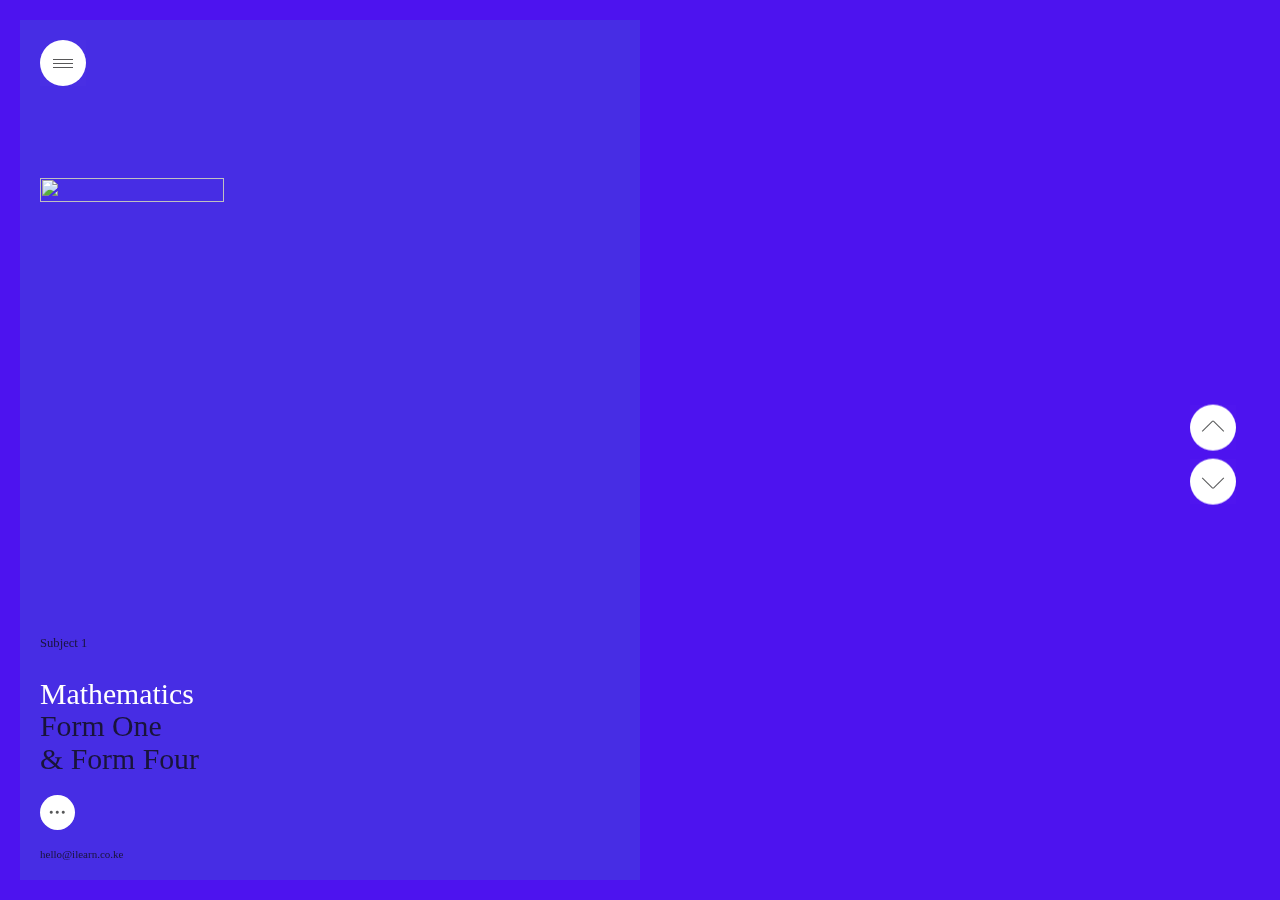
==== index.html @ cfef6535 "Create index.html" ====
<!DOCTYPE html>
<!-- saved from url=(0023)http://hellomonday.com/ -->
<html lang="en" class="gr__hellomonday_com" style="background: rgb(175, 182, 176);"><head><meta http-equiv="Content-Type" content="text/html; charset=UTF-8">
    
    <meta http-equiv="X-UA-Compatible" content="IE=Edge,chrome=1">
    <meta http-equiv="cache-control" content="no-cache">
    <meta http-equiv="pragma" content="no-cache">

    <meta name="google" content="notranslate">
    <meta name="language" content="en_EN">
    <meta name="robots" content="NOODP">
    <meta name="msnbot" content="NOODP">
    <meta name="googlebot" content="NOODP">
    <meta name="author" content="hello monday - www.hellomonday.com">
    <meta name="viewport" content="width=device-width, initial-scale=0.8, minimum-scale=0.8, user-scalable=no">
    <meta name="apple-mobile-web-app-capable" content="yes">

    <!--<base href="http://hellomonday.com/">--><base href=".">

    <style type="text/css"></style><script type="text/javascript" async="" src="./Hello Monday_files/ga.js"></script><script>
        var _gaq = _gaq || [];
        _gaq.push(['_setAccount', 'UA-1099398-1']);
        _gaq.push(['_trackPageview']);

        (function()
        {
         var ga = document.createElement('script');
         ga.type = 'text/javascript';
         ga.async = true;
         ga.src = ('https:' == document.location.protocol ? 'https://ssl' : 'http://www') + '.google-analytics.com/ga.js';
         var s = document.getElementsByTagName('script')[0];
         s.parentNode.insertBefore(ga, s);
        })();
    </script>

    <title>iLearnKE</title>

    <meta name="description" content="Hello Monday is a Digital Creative Agency in New York, Copenhagen and Aarhus that creates digital design, websites, apps, and brand identities.">
    <meta name="keywords" content="">

    <link rel="image_src" href="http://cdn-s.hellomonday.com/assets/images/icons/fb_thumb_main.png">
    <meta property="og:title" content="Hello Monday">
    <meta property="og:type" content="website">
    <meta property="og:url" content="http://hellomonday.com/home">
    <meta property="og:image" content="http://hellomonday.com/assets/images/icons/fb_thumb_main.png">
    <meta property="og:description" content="Hello Monday is a Digital Creative Agency in New York, Copenhagen and Aarhus that creates digital design, websites, apps, and brand identities.">

    <link rel="icon" type="image/gif" href="http://cdn-s.hellomonday.com/assets/images/icons/favicon.png">
    <meta name="apple-mobile-web-app-capable" content="yes">
    <link rel="apple-touch-icon" href="http://cdn-s.hellomonday.com/assets/images/icons/apple-touch-icon-icon57.png" sizes="57x57">
    <link rel="apple-touch-icon" href="http://cdn-s.hellomonday.com/assets/images/icons/apple-touch-icon-icon72.png" sizes="72x72">
    <link rel="apple-touch-icon" href="http://cdn-s.hellomonday.com/assets/images/icons/apple-touch-icon-icon76.png" sizes="76x76">
    <link rel="apple-touch-icon" href="http://cdn-s.hellomonday.com/assets/images/icons/apple-touch-icon-icon114.png" sizes="114x114">
    <link rel="apple-touch-icon" href="http://cdn-s.hellomonday.com/assets/images/icons/apple-touch-icon-icon120.png" sizes="120x120">
    <link rel="apple-touch-icon" href="http://cdn-s.hellomonday.com/assets/images/icons/apple-touch-icon-icon144.png" sizes="144x144">
    <link rel="apple-touch-icon" href="http://cdn-s.hellomonday.com/assets/images/icons/apple-touch-icon-icon152.png" sizes="152x152">
    <meta name="format-detection" content="telephone=no">
    <!--
<link rel="stylesheet" type="text/css" media="screen" href="TheinhardtBold-Regular.css" />
 <link rel="stylesheet" type="text/css" media="screen" href="TheinhardtRegular-Regular.css" />
 <link rel="stylesheet" type="text/css" media="screen" href="clarendon.css" />
-->
 <link href="./Hello Monday_files/main.css" rel="stylesheet">



    <style type="text/css">
        html, body {
            background: #565759;
            font-family: "TheinhardtBold";
        }
        .dg.ac {
            z-index: 9999 !important;
        }


    </style>
<style type="text/css"></style><style type="text/css">.dg {
  /** Clear list styles */
  /* Auto-place container */
  /* Auto-placed GUI's */
  /* Line items that don't contain folders. */
  /** Folder names */
  /** Hides closed items */
  /** Controller row */
  /** Name-half (left) */
  /** Controller-half (right) */
  /** Controller placement */
  /** Shorter number boxes when slider is present. */
  /** Ensure the entire boolean and function row shows a hand */ }
  .dg ul {
    list-style: none;
    margin: 0;
    padding: 0;
    width: 100%;
    clear: both; }
  .dg.ac {
    position: fixed;
    top: 0;
    left: 0;
    right: 0;
    height: 0;
    z-index: 0; }
  .dg:not(.ac) .main {
    /** Exclude mains in ac so that we don't hide close button */
    overflow: hidden; }
  .dg.main {
    -webkit-transition: opacity 0.1s linear;
    -o-transition: opacity 0.1s linear;
    -moz-transition: opacity 0.1s linear;
    transition: opacity 0.1s linear; }
    .dg.main.taller-than-window {
      overflow-y: auto; }
      .dg.main.taller-than-window .close-button {
        opacity: 1;
        /* TODO, these are style notes */
        margin-top: -1px;
        border-top: 1px solid #2c2c2c; }
    .dg.main ul.closed .close-button {
      opacity: 1 !important; }
    .dg.main:hover .close-button,
    .dg.main .close-button.drag {
      opacity: 1; }
    .dg.main .close-button {
      /*opacity: 0;*/
      -webkit-transition: opacity 0.1s linear;
      -o-transition: opacity 0.1s linear;
      -moz-transition: opacity 0.1s linear;
      transition: opacity 0.1s linear;
      border: 0;
      position: absolute;
      line-height: 19px;
      height: 20px;
      /* TODO, these are style notes */
      cursor: pointer;
      text-align: center;
      background-color: #000; }
      .dg.main .close-button:hover {
        background-color: #111; }
  .dg.a {
    float: right;
    margin-right: 15px;
    overflow-x: hidden; }
    .dg.a.has-save > ul {
      margin-top: 27px; }
      .dg.a.has-save > ul.closed {
        margin-top: 0; }
    .dg.a .save-row {
      position: fixed;
      top: 0;
      z-index: 1002; }
  .dg li {
    -webkit-transition: height 0.1s ease-out;
    -o-transition: height 0.1s ease-out;
    -moz-transition: height 0.1s ease-out;
    transition: height 0.1s ease-out; }
  .dg li:not(.folder) {
    cursor: auto;
    height: 27px;
    line-height: 27px;
    overflow: hidden;
    padding: 0 4px 0 5px; }
  .dg li.folder {
    padding: 0;
    border-left: 4px solid rgba(0, 0, 0, 0); }
  .dg li.title {
    cursor: pointer;
    margin-left: -4px; }
  .dg .closed li:not(.title),
  .dg .closed ul li,
  .dg .closed ul li > * {
    height: 0;
    overflow: hidden;
    border: 0; }
  .dg .cr {
    clear: both;
    padding-left: 3px;
    height: 27px; }
  .dg .property-name {
    cursor: default;
    float: left;
    clear: left;
    width: 40%;
    overflow: hidden;
    text-overflow: ellipsis; }
  .dg .c {
    float: left;
    width: 60%; }
  .dg .c input[type=text] {
    border: 0;
    margin-top: 4px;
    padding: 3px;
    width: 100%;
    float: right; }
  .dg .has-slider input[type=text] {
    width: 30%;
    /*display: none;*/
    margin-left: 0; }
  .dg .slider {
    float: left;
    width: 66%;
    margin-left: -5px;
    margin-right: 0;
    height: 19px;
    margin-top: 4px; }
  .dg .slider-fg {
    height: 100%; }
  .dg .c input[type=checkbox] {
    margin-top: 9px; }
  .dg .c select {
    margin-top: 5px; }
  .dg .cr.function,
  .dg .cr.function .property-name,
  .dg .cr.function *,
  .dg .cr.boolean,
  .dg .cr.boolean * {
    cursor: pointer; }
  .dg .selector {
    display: none;
    position: absolute;
    margin-left: -9px;
    margin-top: 23px;
    z-index: 10; }
  .dg .c:hover .selector,
  .dg .selector.drag {
    display: block; }
  .dg li.save-row {
    padding: 0; }
    .dg li.save-row .button {
      display: inline-block;
      padding: 0px 6px; }
  .dg.dialogue {
    background-color: #222;
    width: 460px;
    padding: 15px;
    font-size: 13px;
    line-height: 15px; }

/* TODO Separate style and structure */
#dg-new-constructor {
  padding: 10px;
  color: #222;
  font-family: Monaco, monospace;
  font-size: 10px;
  border: 0;
  resize: none;
  box-shadow: inset 1px 1px 1px #888;
  word-wrap: break-word;
  margin: 12px 0;
  display: block;
  width: 440px;
  overflow-y: scroll;
  height: 100px;
  position: relative; }

#dg-local-explain {
  display: none;
  font-size: 11px;
  line-height: 17px;
  border-radius: 3px;
  background-color: #333;
  padding: 8px;
  margin-top: 10px; }
  #dg-local-explain code {
    font-size: 10px; }

#dat-gui-save-locally {
  display: none; }

/** Main type */
.dg {
  color: #eee;
  font: 11px 'Lucida Grande', sans-serif;
  text-shadow: 0 -1px 0 #111;
  /** Auto place */
  /* Controller row, <li> */
  /** Controllers */ }
  .dg.main {
    /** Scrollbar */ }
    .dg.main::-webkit-scrollbar {
      width: 5px;
      background: #1a1a1a; }
    .dg.main::-webkit-scrollbar-corner {
      height: 0;
      display: none; }
    .dg.main::-webkit-scrollbar-thumb {
      border-radius: 5px;
      background: #676767; }
  .dg li:not(.folder) {
    background: #1a1a1a;
    border-bottom: 1px solid #2c2c2c; }
  .dg li.save-row {
    line-height: 25px;
    background: #dad5cb;
    border: 0; }
    .dg li.save-row select {
      margin-left: 5px;
      width: 108px; }
    .dg li.save-row .button {
      margin-left: 5px;
      margin-top: 1px;
      border-radius: 2px;
      font-size: 9px;
      line-height: 7px;
      padding: 4px 4px 5px 4px;
      background: #c5bdad;
      color: #fff;
      text-shadow: 0 1px 0 #b0a58f;
      box-shadow: 0 -1px 0 #b0a58f;
      cursor: pointer; }
      .dg li.save-row .button.gears {
        background: #c5bdad url([data-uri]) 2px 1px no-repeat;
        height: 7px;
        width: 8px; }
      .dg li.save-row .button:hover {
        background-color: #bab19e;
        box-shadow: 0 -1px 0 #b0a58f; }
  .dg li.folder {
    border-bottom: 0; }
  .dg li.title {
    padding-left: 16px;
    background: black url([data-uri]) 6px 10px no-repeat;
    cursor: pointer;
    border-bottom: 1px solid rgba(255, 255, 255, 0.2); }
  .dg .closed li.title {
    background-image: url([data-uri]); }
  .dg .cr.boolean {
    border-left: 3px solid #806787; }
  .dg .cr.function {
    border-left: 3px solid #e61d5f; }
  .dg .cr.number {
    border-left: 3px solid #2fa1d6; }
    .dg .cr.number input[type=text] {
      color: #2fa1d6; }
  .dg .cr.string {
    border-left: 3px solid #1ed36f; }
    .dg .cr.string input[type=text] {
      color: #1ed36f; }
  .dg .cr.function:hover, .dg .cr.boolean:hover {
    background: #111; }
  .dg .c input[type=text] {
    background: #303030;
    outline: none; }
    .dg .c input[type=text]:hover {
      background: #3c3c3c; }
    .dg .c input[type=text]:focus {
      background: #494949;
      color: #fff; }
  .dg .c .slider {
    background: #303030;
    cursor: ew-resize; }
  .dg .c .slider-fg {
    background: #2fa1d6; }
  .dg .c .slider:hover {
    background: #3c3c3c; }
    .dg .c .slider:hover .slider-fg {
      background: #44abda; }
</style><style type="text/css">.cufon-canvas{text-indent:0}@media screen,projection{.cufon-canvas{display:inline;display:inline-block;position:relative;vertical-align:middle;font-size:1px;line-height:1px}.cufon-canvas .cufon-alt{display:-moz-inline-box;display:inline-block;width:0;height:0;overflow:hidden}.cufon-canvas canvas{position:relative}}@media print{.cufon-canvas{padding:0 !important}.cufon-canvas canvas{display:none}.cufon-canvas .cufon-alt{display:inline}}</style></head><button id="javascript-popup-blocker-notify" style="display: none;"></button>

<body data-gr-c-s-loaded="true" style="margin: 0px; padding: 0px; color: rgb(0, 0, 0); font-family: ClarendonLTStdBold; font-size: 11px; font-style: normal; background: rgb(175, 182, 176);">
    

        <script data-minify="no" src="./Hello Monday_files/bugsnag-2.min.js" data-apikey="4405acdf00d599b9ee443250b7b7d0b9"></script>
        <script src="./Hello Monday_files/minified.js"></script>
    

<div id="LAYER_ALL" style="backface-visibility: visible; position: absolute; width: 100%; height: 100%; overflow-x: hidden; overflow-y: visible;"><div id="LAYER_MID" style="position: absolute; z-index: 2; width: 100%; height: 100%;"><div class="smart-object" style="position: absolute; transform-style: flat; backface-visibility: hidden; transform: translate3d(0px, 0px, 0px); top: 0px; left: 0px; right: 0px; bottom: 0px; display: none;"><div class="smart-object" style="position: absolute; transform-style: flat; backface-visibility: hidden; transform: translate3d(0px, 0px, 0px); width: 1280px; height: 578px; background-color: rgb(82, 84, 83);"></div><div class="smart-object" style="position: absolute; transform-style: flat; backface-visibility: hidden; transform: translate3d(20px, 20px, 0px); width: 1240px; height: 538px; background-color: rgb(93, 95, 94);"></div><div class="smart-object" style="position: absolute; transform-style: flat; backface-visibility: hidden; transform: translate3d(0px, 0px, 0px); width: 1280px; height: 578px;"><div class="smart-object" style="position: absolute; transform-style: flat; backface-visibility: hidden; transform: translate3d(0px, 0px, 0px); z-index: 9999; width: 50%; height: 100%; left: 20px;"><div class="smart-object" style="position: absolute; transform-style: flat; backface-visibility: hidden; transform: translate3d(0px, 0px, 0px); display: block; width: 100%; height: auto; top: 0px; left: 0px; right: 0px; bottom: 0px; margin: 20px 0px 20px 20px;"><div class="smart-object" style="position: absolute; transform-style: flat; backface-visibility: hidden; transform: translate3d(0px, 0px, 0px); width: 100%; height: 100%; left: -20px;"><div class="smart-object" style="position: absolute; transform-style: flat; backface-visibility: hidden; transform: translate3d(0px, 0px, 0px); font-size: 14px; left: 52%; top: 30px; color: rgb(185, 191, 187); opacity: 1;">
                    Navigation
                <div class="smart-object" style="position: absolute; transform-style: flat; backface-visibility: hidden; transform: translate3d(0px, 0px, 0px); width: 45px; height: 1px; top: 8px; right: -49px; background-color: rgb(185, 191, 187);"></div></div><img src="./Hello Monday_files/hellomonday-logo@2.png" style="position: absolute; transform-style: flat; backface-visibility: hidden; transform: translate3d(20px, 158px, 0px); z-index: 999; cursor: pointer; pointer-events: all;" width="184" height="24" class="smart-object"><a href="mailto:hello@hellomonday.com" style="position: absolute; font-family: TheinhardtRegular; left: 20px; bottom: 20px; color: rgb(185, 191, 187); text-decoration: none;">hello@hellomonday.com</a><div class="smart-object" style="position: absolute; transform-style: flat; backface-visibility: hidden; transform: translate3d(0px, 0px, 0px); font-family: TheinhardtRegular; left: 52%; bottom: 20px; color: rgb(185, 191, 187); opacity: 1;">© Copyright 2016</div><div class="smart-object" style="position: absolute; transform-style: flat; backface-visibility: hidden; transform: translate3d(0px, 0px, 0px); left: 52%; right: 0px; width: auto; margin: 0px 40px 0px 0px; display: block; top: 152px;"><div style="position: relative; display: block; font-size: 30px; line-height: 34px;"><div style="position: relative; clear: both; display: block; white-space: nowrap; color: rgb(255, 255, 255); left: 0px; cursor: pointer;">Home</div><div style="position: relative; clear: both; display: block; white-space: nowrap; color: rgb(185, 191, 187); left: 0px; cursor: pointer;">Projects</div><div style="position: relative; clear: both; display: block; white-space: nowrap; color: rgb(185, 191, 187); left: 0px; cursor: pointer;">About</div><div style="position: relative; clear: both; display: block; white-space: nowrap; color: rgb(185, 191, 187); left: 0px; cursor: pointer;">Awards</div><div style="position: relative; clear: both; display: block; white-space: nowrap; color: rgb(185, 191, 187); left: 0px; cursor: pointer;">People</div><div style="position: relative; clear: both; display: block; white-space: nowrap; color: rgb(185, 191, 187); margin-top: 25px; left: 0px; cursor: pointer;">Culture</div><div style="position: relative; clear: both; display: block; white-space: nowrap; color: rgb(185, 191, 187); left: 0px; cursor: pointer;">Contact</div></div></div><div class="nav-twitter" style="position: absolute; transform-style: flat; backface-visibility: hidden; transform: translate3d(0px, 0px, 0px); width: 370px; font-size: 14px; line-height: 16px; left: 52%; bottom: 90px; display: none;"><span style="display: block; margin-bottom: 7px; color: rgb(185, 191, 187);">
                    Latest tweet
                </span><div class="smart-object" style="position: relative; transform-style: flat; backface-visibility: hidden; transform: translate3d(0px, 0px, 0px);"><span style="display: block; width: 100%; margin-bottom: 6px; color: rgb(185, 191, 187);">RT <span style="color: rgb(255, 255, 255);">@ScanHouse: </span><span style="color: rgb(255, 255, 255);">@Livelinor </span>is an ASF intern working at <span style="color: rgb(255, 255, 255);">@hellomondaycom! </span>More about our Nordic interns here: <a href="https://t.co/MoIHjQbnKx" target="_blank" class="cultureLink" style="text-decoration: none; color: rgb(255, 255, 255);">https://t.co/MoIHjQbnKx </a><a href="https://%E2%80%A6/" target="_blank" class="cultureLink" style="text-decoration: none; color: rgb(255, 255, 255);">https://… </a></span></div></div></div></div></div></div></div><div class="smart-object" style="position: absolute; transform-style: flat; backface-visibility: hidden; transform: matrix(1, 0, 0, 1, 0, 0); width: 100%; height: 100%; background: rgb(211, 214, 205);"><div class="smart-object" style="position: absolute; transform-style: flat; backface-visibility: hidden; transform: translate3d(0px, 0px, 0px); width: 100%; height: 100%; overflow: hidden;"><div class="smart-object" style="position: absolute; transform-style: flat; backface-visibility: hidden; transform: translate3d(1190px, 404.6px, 0px); z-index: 999;"><div style="width: 46px; height: 46px; border-radius: 23px; position: absolute; background-color: rgb(255, 255, 255);"></div><div class="smart-object" style="position: absolute; transform-style: flat; backface-visibility: hidden; transform: translate3d(11px, 17px, 0px); width: 24px; height: 11px; pointer-events: none;"><div class="smart-object" style="position: absolute; transform-style: flat; backface-visibility: hidden; transform: translate3d(-1px, 4px, 0px) rotate(-45deg); width: 15px; height: 1px; background-color: rgb(85, 86, 87);"></div><div class="smart-object" style="position: absolute; transform-style: flat; backface-visibility: hidden; transform: translate3d(10px, 4px, 0px) rotate(45deg); width: 15px; height: 1px; background-color: rgb(85, 86, 87);"></div></div><div class="smart-object" style="position: absolute; transform-style: flat; backface-visibility: hidden; transform: translate3d(0px, 0px, 0px); opacity: 0.01; width: 46px; height: 46px; cursor: pointer; pointer-events: all; background-color: rgb(255, 255, 255);"></div></div><div class="smart-object" style="position: absolute; transform-style: flat; backface-visibility: hidden; transform: translate3d(1190px, 458.6px, 0px); z-index: 999;"><div style="width: 46px; height: 46px; border-radius: 23px; position: absolute; background-color: rgb(255, 255, 255);"></div><div class="smart-object" style="position: absolute; transform-style: flat; backface-visibility: hidden; transform: translate3d(11px, 18px, 0px) rotate(180deg); width: 24px; height: 11px; pointer-events: none;"><div class="smart-object" style="position: absolute; transform-style: flat; backface-visibility: hidden; transform: translate3d(-1px, 4px, 0px) rotate(-45deg); width: 15px; height: 1px; background-color: rgb(85, 86, 87);"></div><div class="smart-object" style="position: absolute; transform-style: flat; backface-visibility: hidden; transform: translate3d(10px, 4px, 0px) rotate(45deg); width: 15px; height: 1px; background-color: rgb(85, 86, 87);"></div></div><div class="smart-object" style="position: absolute; transform-style: flat; backface-visibility: hidden; transform: translate3d(0px, 0px, 0px); opacity: 0.01; width: 46px; height: 46px; cursor: pointer; pointer-events: all; background-color: rgb(255, 255, 255);"></div></div><div class="smart-object" style="position: absolute; transform-style: flat; backface-visibility: hidden; transform: translate3d(0px, 0px, 0px); z-index: 999; width: 620px; height: 100%;"><div class="smart-object" style="position: absolute; transform-style: flat; backface-visibility: hidden; transform: translate3d(0px, 0px, 0px); left: 20px; bottom: 20px; right: 0px; width: 100%; height: 50%; min-height: 200px; margin: 0px 40px 0px 0px; display: block; cursor: pointer; z-index: 100; background: transparent;"></div><div class="smart-object" style="position: absolute; transform-style: flat; backface-visibility: hidden; transform: translate3d(0px, 0px, 0px); display: block; width: 100%; height: auto; top: 0px; left: 0px; right: 0px; bottom: 0px; margin: 20px 0px 20px 20px;"><div class="smart-object" style="position: absolute; transform-style: flat; backface-visibility: hidden; transform: translate3d(0px, 0px, 0px); width: 100%; height: 100%; opacity: 0.9;"></div><div class="smart-object" style="position: absolute; transform-style: flat; backface-visibility: hidden; transform: matrix(1, 0, 0, 1, 0, 0); width: 100%; height: 100%; opacity: 0.9; background: rgb(71, 49, 226);"></div><div class="smart-object" style="position: absolute; transform-style: flat; backface-visibility: hidden; transform: translate3d(0px, 0px, 0px); width: 100%; height: 100%;"><div class="smart-object" style="position: absolute; transform-style: flat; backface-visibility: hidden; transform: translate3d(0px, 0px, 0px); font-size: 14px; left: 52%; top: 30px; color: rgb(25, 20, 58); opacity: 0;"> What's up. <div class="smart-object" style="position: absolute; transform-style: flat; backface-visibility: hidden; transform: translate3d(0px, 0px, 0px); width: 45px; height: 1px; top: 8px; right: -49px; background-color: rgb(25, 20, 58);"></div></div><img src="./Hello Monday_files/hellomonday-logo@2.png" style="position: absolute; transform-style: flat; backface-visibility: hidden; transform: translate3d(20px, 158px, 0px); z-index: 999; cursor: pointer; pointer-events: all;" width="184" height="24" class="smart-object"><a href="mailto:hello@hellomonday.com" style="position: absolute; font-family: TheinhardtRegular; left: 20px; bottom: 20px; color: rgb(25, 20, 58); text-decoration: none; opacity: 1;">hello@ilearn.co.ke</a>

                  <div class="smart-object" style="position: absolute; transform-style: flat; backface-visibility: visible; transform: translate3d(0px, 0px, 0px); font-family: TheinhardtRegular; left: 52%; bottom: 20px; color: rgb(25, 20, 58); opacity: 0;">© Copyright 2016</div>

                  <div class="smart-object" style="position: absolute; transform-style: flat; backface-visibility: hidden; transform: translate3d(0px, 0px, 0px); left: 20px; bottom: 50px; right: 0px; width: auto; max-width: 400px; height: auto; min-height: 144.5px; margin: 0px 40px 0px 0px; display: block; cursor: pointer; overflow: visible;"><span style="display: block; font-size: 12.6437px; margin-bottom: 27.0938px; color: rgb(25, 20, 58); opacity: 1; transform: matrix(1, 0, 0, 1, 0, 0);">Subject 1</span><span style="display: block; font-size: 29.8031px; line-height: 32.2867px; color: rgb(255, 255, 255); margin-left: -2px; padding-left: 2px; opacity: 1; transform: matrix(1, 0, 0, 1, 0, 0);">Mathematics</span><span style="display: block; font-size: 29.8031px; line-height: 32.2867px; color: rgb(25, 20, 58); opacity: 1; transform: matrix(1, 0, 0, 1, 0, 0);">Form One <br>&amp; Form Four</span><span style="margin-top: 20px; display: block; width: 35px; height: 35px; border-radius: 100%; cursor: pointer; opacity: 1; transform: matrix(1, 0, 0, 1, 0, 0); background: rgb(255, 255, 255);">

                    <img src="[data-uri]" width="35" height="35" style="position: absolute; opacity: 1; transform: matrix(1, 0, 0, 1, 0, 0);">
                  <img src="[data-uri]" width="35" height="35" style="position: absolute; opacity: 0;">

                  <div class="smart-object" style="position: absolute; transform-style: flat; backface-visibility: hidden; transform: translate3d(0px, 0px, 0px); opacity: 0;">

                  <div style="width: 36px; height: 36px; border-radius: 18px; position: absolute; background-color: rgb(255, 255, 255);"></div>

                  <img src="[data-uri]" width="18" height="16" class="smart-object" style="position: absolute; transform-style: flat; backface-visibility: hidden; transform: translate3d(9px, 10px, 0px); pointer-events: none;"><img src="[data-uri]" width="8" height="8" class="smart-object" style="position: absolute; transform-style: flat; backface-visibility: hidden; transform: translate3d(19px, 10px, 0px); pointer-events: none;">
                   </div>

                  <div class="smart-object" style="position: absolute; transform-style: flat; backface-visibility: hidden; transform: matrix(1, 0, 0, 1, 40, 12); width: 200px; opacity: 0; color: rgb(25, 20, 58); font-family: TheinhardtRegular; visibility: hidden;">See more</div></span><span style="margin-top: 30px; display: none; font-size: 14px; line-height: 18px; font-family: TheinhardtRegular; color: rgb(25, 20, 58); opacity: 1; transform: matrix(1, 0, 0, 1, 0, 0);">Revelator's passion is music and their platform makes managing a music business simple, transparent, and (yes) fun. We streamlined their product design and UX, created a dynamic new identity system, and launched a marketing site to help get their message to the masses.</span></div>

                  <div class="smart-object" style="position: absolute; transform-style: flat; backface-visibility: hidden; transform: matrix(1, 0, 0, 1, 0, 0); opacity: 1; left: 20px; font-size: 14px; color: rgb(25, 20, 58); max-width: 200px; display: none; top: -20px;"></div>


                  <div class="smart-object" style="position: absolute; transform-style: flat; backface-visibility: hidden; transform: translate3d(0px, 0px, 0px); opacity: 0; left: 52%; font-size: 14px; color: rgb(25, 20, 58); max-width: 200px; top: 30px;">Case</div></div></div></div>

                  <div style="width: 100%; height: 100%;">

                  <div class="smart-object" style="position: absolute; transform-style: flat; backface-visibility: hidden; transform: matrix(1, 0, 0, 1, 0, -311); width: 100%; height: 100%; overflow: hidden; color: rgb(255, 255, 255); font-weight: normal; font-style: normal; font-variant: normal; font-stretch: normal; font-size: 1500%; line-height: 0px; font-family: Helvetica; display: none; z-index: 35; background: rgb(98, 110, 111);">

                  <div style="width: 100%; height: 100%; pointer-events: none; opacity: 0; background: rgba(0, 0, 0, 0.498039);"></div>

                  <div style="width: 1408px; height: 949px; position: absolute; overflow: hidden; top: -185px; left: -64px;">

                  <div style="width: 100%; height: 100%; pointer-events: none; transform-style: preserve-3d; perspective: 9000px; opacity: 1;">

                  <div class="smart-object" style="position: relative; transform-style: preserve-3d; backface-visibility: hidden; transform: matrix3d(0.99864, 0, 0.05213, 0, 0.00101, 0.99981, -0.01944, 0, -0.05212, 0.01947, 0.99845, 0, 0, 0, 100, 1); width: 100%; height: 100%; pointer-events: none;"><img src="./Hello Monday_files/HM_jviewz_sotm_01.jpg" style="position: absolute; transform: translate3d(-108.5px, 0px, 145px); pointer-events: none; width: 1625px; height: 949px;" width="2020" height="1180"><img src="./Hello Monday_files/HM_jviewz_sotm_02.png" style="position: absolute; transform: translate3d(-108.5px, 0px, 290px); pointer-events: none; width: 1625px; height: 949px;" width="2020" height="1180"><img src="./Hello Monday_files/HM_jviewz_sotm_03.png" style="position: absolute; transform: translate3d(-108.5px, 0px, 435px); pointer-events: none; width: 1625px; height: 949px;" width="2020" height="1180">
                  </div>
                  </div>
                  </div>
                  </div>

                  <div class="smart-object" style="position: absolute; transform-style: flat; backface-visibility: hidden; transform: matrix(1, 0, 0, 1, 0, -311); width: 100%; height: 100%; overflow: hidden; color: rgb(255, 255, 255); font-weight: normal; font-style: normal; font-variant: normal; font-stretch: normal; font-size: 1500%; line-height: 0px; font-family: Helvetica; display: none; z-index: 33; background: rgb(142, 125, 94);">

                  <div style="width: 100%; height: 100%; pointer-events: none; opacity: 0; background: rgba(0, 0, 0, 0.498039);"></div>

                  <div style="width: 1408px; height: 949px; position: absolute; overflow: hidden; top: -185px; left: -64px;">

                  <div style="width: 100%; height: 100%; pointer-events: none; transform-style: preserve-3d; perspective: 9000px; opacity: 1;">

                  <div class="smart-object" style="position: relative; transform-style: preserve-3d; backface-visibility: hidden; transform: matrix3d(0.99998, 0, 0.00556, 0, -0.00026, 0.99883, 0.04825, 0, -0.00555, -0.04825, 0.99881, 0, 0, 0, 100, 1); width: 100%; height: 100%; pointer-events: none;"><img src="./Hello Monday_files/HM_nasagenelab_01.jpg" style="position: absolute; transform: translate3d(-108.5px, 0px, 145px); pointer-events: none; width: 1625px; height: 949px;" width="2020" height="1180"><img src="./Hello Monday_files/HM_nasagenelab_02.png" style="position: absolute; transform: translate3d(-108.5px, 0px, 290px); pointer-events: none; width: 1625px; height: 949px;" width="2020" height="1180">
                  </div>
                  </div>
                  </div>
                  </div>

                  <div class="smart-object" style="position: absolute; transform-style: flat; backface-visibility: hidden; transform: matrix(1, 0, 0, 1, 0, -311); width: 100%; height: 100%; overflow: hidden; color: rgb(255, 255, 255); font-weight: normal; font-style: normal; font-variant: normal; font-stretch: normal; font-size: 1500%; line-height: 0px; font-family: Helvetica; display: none; z-index: 31; background: rgb(176, 175, 170);">

                  <div style="width: 100%; height: 100%; pointer-events: none; opacity: 0; background: rgba(0, 0, 0, 0.498039);"></div>

                  <div style="width: 1408px; height: 949px; position: absolute; overflow: hidden; top: -185px; left: -102.4px;">

                  <div style="width: 100%; height: 100%; pointer-events: none; transform-style: preserve-3d; perspective: 9000px; opacity: 1;">

                  <div class="smart-object" style="position: relative; transform-style: preserve-3d; backface-visibility: hidden; transform: matrix3d(0.99998, 0, 0.00556, 0, -0.00025, 0.99897, 0.04518, 0, -0.00555, -0.04518, 0.99896, 0, 0, 0, 100, 1); width: 100%; height: 100%; pointer-events: none;"><img src="./Hello Monday_files/HM_spellup_case_01.png" style="position: absolute; transform: translate3d(-108.5px, 0px, 145px); pointer-events: none; width: 1625px; height: 949px;" width="2020" height="1180"><img src="./Hello Monday_files/HM_spellup_case_02.png" style="position: absolute; transform: translate3d(-108.5px, 0px, 290px); pointer-events: none; width: 1625px; height: 949px;" width="2020" height="1180">
                  </div>
                  </div>
                  </div>
                  </div>


                  <div class="smart-object" style="position: absolute; transform-style: flat; backface-visibility: hidden; transform: matrix(1, 0, 0, 1, 0, -311); width: 100%; height: 100%; overflow: hidden; color: rgb(255, 255, 255); font-weight: normal; font-style: normal; font-variant: normal; font-stretch: normal; font-size: 1500%; line-height: 0px; font-family: Helvetica; display: none; z-index: 29; background: rgb(33, 30, 45);">

                  <div style="width: 100%; height: 100%; pointer-events: none; opacity: 0; background: rgba(0, 0, 0, 0.498039);"></div>

                  <div style="width: 1408px; height: 949px; position: absolute; overflow: hidden; top: -185px; left: -64px;"><div style="width: 100%; height: 100%; pointer-events: none; transform-style: preserve-3d; perspective: 9000px; opacity: 1;">

                  <div class="smart-object" style="position: relative; transform-style: preserve-3d; backface-visibility: hidden; transform: matrix3d(0.99998, 0, 0.00556, 0, -0.00026, 0.99883, 0.04823, 0, -0.00555, -0.04824, 0.99882, 0, 0, 0, 100, 1); width: 100%; height: 100%; pointer-events: none;"><img src="./Hello Monday_files/HM_zulubff.jpg" style="position: absolute; transform: translate3d(-108.5px, 0px, 145px); pointer-events: none; width: 1625px; height: 949px;" width="2020" height="1180"><img src="./Hello Monday_files/HM_zulubff_01.png" style="position: absolute; transform: translate3d(-108.5px, 0px, 290px); pointer-events: none; width: 1625px; height: 949px;" width="2020" height="1180">
                  </div>
                  </div>
                  </div>
                  </div>



                  <div class="smart-object" style="position: absolute; transform-style: flat; backface-visibility: hidden; transform: matrix(1, 0, 0, 1, 0, 0); width: 100%; height: 100%; overflow: hidden; color: rgb(255, 255, 255); font-weight: normal; font-style: normal; font-variant: normal; font-stretch: normal; font-size: 1500%; line-height: 0px; font-family: Helvetica; display: block; z-index: 44; background: rgb(77, 19, 239);">

                  <div style="width: 100%; height: 100%; pointer-events: none; opacity: 0; background: rgba(0, 0, 0, 0.498039);"></div>

                  <div style="width: 1408px; height: 949px; position: absolute; overflow: hidden; top: -185px; left: -64px;">

                  <div style="width: 100%; height: 100%; pointer-events: none; transform-style: preserve-3d; perspective: 9000px; opacity: 1;">

                  <div class="smart-object" style="position: relative; transform-style: preserve-3d; backface-visibility: hidden; transform: matrix3d(0.99998, 0, 0.00504, 0, -1e-05, 0.99999, 0.00359, 0, -0.00504, -0.00359, 0.99998, 0, 0, 0, 100, 1); width: 100%; height: 100%; pointer-events: none;"><img src="./Hello Monday_files/HM_revelator_01.jpg" style="position: absolute; transform: translate3d(-108.5px, 0px, 145px); pointer-events: none; width: 1625px; height: 949px;" width="2020" height="1180"><img src="./Hello Monday_files/HM_revelator_02.png" style="position: absolute; transform: translate3d(-108.5px, 0px, 290px); pointer-events: none; width: 1625px; height: 949px;" width="2020" height="1180"><img src="./Hello Monday_files/HM_revelator_03.png" style="position: absolute; transform: translate3d(-108.5px, 0px, 435px); pointer-events: none; width: 1625px; height: 949px;" width="2020" height="1180">
                  </div>
                  </div>
                  </div>
                  </div>


                  <div class="smart-object" style="position: absolute; transform-style: flat; backface-visibility: hidden; transform: matrix(1, 0, 0, 1, 0, -311); width: 100%; height: 100%; overflow: hidden; color: rgb(255, 255, 255); font-weight: normal; font-style: normal; font-variant: normal; font-stretch: normal; font-size: 1500%; line-height: 0px; font-family: Helvetica; display: none; z-index: 43; background: rgb(175, 208, 209);">

                  <div style="width: 100%; height: 100%; pointer-events: none; opacity: 0; background: rgba(0, 0, 0, 0.498039);"></div>
                  <div style="width: 1408px; height: 949px; position: absolute; overflow: hidden; top: -185px; left: -64px;">

                  <div style="width: 100%; height: 100%; pointer-events: none; transform-style: preserve-3d; perspective: 9000px; opacity: 1;">

                  <div class="smart-object" style="position: relative; transform-style: preserve-3d; backface-visibility: hidden; transform: matrix3d(0.99998, 0, 0.00556, 0, -0.00026, 0.99883, 0.04824, 0, -0.00555, -0.04824, 0.99881, 0, 0, 0, 100, 1); width: 100%; height: 100%; pointer-events: none;"><img src="./Hello Monday_files/HM_issuu_01.png" style="position: absolute; transform: translate3d(-120.5px, 0px, 145px); pointer-events: none; width: 1649px; height: 949px;" width="2050" height="1180"><img src="./Hello Monday_files/HM_issuu_02.png" style="position: absolute; transform: translate3d(-120.5px, 0px, 290px); pointer-events: none; width: 1649px; height: 949px;" width="2050" height="1180">
                  </div>
                  </div>
                  </div>
                  </div>



                  <div class="smart-object" style="position: absolute; transform-style: flat; backface-visibility: hidden; transform: matrix(1, 0, 0, 1, 0, -311); width: 100%; height: 100%; overflow: hidden; color: rgb(255, 255, 255); font-weight: normal; font-style: normal; font-variant: normal; font-stretch: normal; font-size: 1500%; line-height: 0px; font-family: Helvetica; display: none; z-index: 41; background: rgb(16, 16, 16);">

                  <div style="width: 100%; height: 100%; pointer-events: none; opacity: 0; background: rgba(0, 0, 0, 0.498039);"></div>

                  <div style="width: 1408px; height: 949px; position: absolute; overflow: hidden; top: -185px; left: -102.4px;">
                  <div style="width: 100%; height: 100%; pointer-events: none; transform-style: preserve-3d; perspective: 9000px; opacity: 1;">
                  <div class="smart-object" style="position: relative; transform-style: preserve-3d; backface-visibility: hidden; transform: matrix3d(0.99998, 0, 0.00556, 0, -0.00026, 0.99883, 0.04823, 0, -0.00555, -0.04824, 0.99882, 0, 0, 0, 100, 1); width: 100%; height: 100%; pointer-events: none;"><img src="./Hello Monday_files/awwwards-01.jpg" style="position: absolute; transform: translate3d(-108.5px, 0px, 145px); pointer-events: none; width: 1625px; height: 949px;" width="2020" height="1180"><img src="./Hello Monday_files/awwwards-02.png" style="position: absolute; transform: translate3d(-108.5px, 0px, 290px); pointer-events: none; width: 1625px; height: 949px;" width="2020" height="1180">
                  </div>
                  </div>
                  </div>
                  </div>



                  <div class="smart-object" style="position: absolute; transform-style: flat; backface-visibility: hidden; transform: matrix(1, 0, 0, 1, 0, -311); width: 100%; height: 100%; overflow: hidden; color: rgb(255, 255, 255); font-weight: normal; font-style: normal; font-variant: normal; font-stretch: normal; font-size: 1500%; line-height: 0px; font-family: Helvetica; display: none; z-index: 39; background: rgb(184, 27, 19);">
                  <div style="width: 100%; height: 100%; pointer-events: none; opacity: 0; background: rgba(0, 0, 0, 0.498039);"></div>
                  <div style="width: 1408px; height: 949px; position: absolute; overflow: hidden; top: -185px; left: -64px;">

                  <div style="width: 100%; height: 100%; pointer-events: none; transform-style: preserve-3d; perspective: 9000px; opacity: 1;">

                  <div class="smart-object" style="position: relative; transform-style: preserve-3d; backface-visibility: hidden; transform: matrix3d(0.99998, 0, 0.00556, 0, -0.00026, 0.99883, 0.04826, 0, -0.00555, -0.04826, 0.99881, 0, 0, 0, 100, 1); width: 100%; height: 100%; pointer-events: none;"><img src="./Hello Monday_files/yt-kid-01.jpg" style="position: absolute; transform: translate3d(-108.5px, 0px, 145px); pointer-events: none; width: 1625px; height: 949px;" width="2020" height="1180"><img src="./Hello Monday_files/yt-kid-02.png" style="position: absolute; transform: translate3d(-108.5px, 0px, 290px); pointer-events: none; width: 1625px; height: 949px;" width="2020" height="1180"><img src="./Hello Monday_files/yt-kid-03.png" style="position: absolute; transform: translate3d(-108.5px, 0px, 435px); pointer-events: none; width: 1625px; height: 949px;" width="2020" height="1180">
                  </div>
                  </div>
                  </div>
                  </div>





                  <div class="smart-object" style="position: absolute; transform-style: flat; backface-visibility: hidden; transform: matrix(1, 0, 0, 1, 0, -311); width: 100%; height: 100%; overflow: hidden; color: rgb(255, 255, 255); font-weight: normal; font-style: normal; font-variant: normal; font-stretch: normal; font-size: 1500%; line-height: 0px; font-family: Helvetica; display: none; z-index: 37; background: rgb(34, 34, 34);">

                  <div style="width: 100%; height: 100%; pointer-events: none; opacity: 0; background: rgba(0, 0, 0, 0.498039);"></div>
                  <div style="width: 1408px; height: 949px; position: absolute; overflow: hidden; top: -185px; left: -64px;">

                  <div style="width: 100%; height: 100%; pointer-events: none; transform-style: preserve-3d; perspective: 9000px; opacity: 1;">
                  <div class="smart-object" style="position: relative; transform-style: preserve-3d; backface-visibility: hidden; transform: matrix3d(0.99999, 0, -0.00315, 0, 0.00015, 0.99883, 0.04825, 0, 0.00314, -0.04825, 0.99883, 0, 0, 0, 100, 1); width: 100%; height: 100%; pointer-events: none;"><img src="./Hello Monday_files/HM_Landing_page_Wove_layer1.jpg" style="position: absolute; transform: translate3d(-140px, 0px, 145px); pointer-events: none; width: 1688px; height: 949px;" width="1920" height="1080"><img src="./Hello Monday_files/HM_Landing_page_Wove_layer2.png" style="position: absolute; transform: translate3d(-140px, 0px, 290px); pointer-events: none; width: 1688px; height: 949px;" width="1920" height="1080"><img src="./Hello Monday_files/HM_Landing_page_Wove_layer3.png" style="position: absolute; transform: translate3d(-140px, 0px, 435px); pointer-events: none; width: 1688px; height: 949px;" width="1920" height="1080">
                  </div>
                  </div>
                  </div>
                  </div>




                  <div class="smart-object" style="position: absolute; transform-style: flat; backface-visibility: hidden; transform: matrix(1, 0, 0, 1, 0, 0); width: 100%; height: 100%; display: table; text-align: center; color: rgb(255, 255, 255); font-weight: normal; font-style: normal; font-variant: normal; font-stretch: normal; font-size: 200%; line-height: 0px; font-family: Helvetica; opacity: 0; background-color: rgb(117, 119, 68);">

                  <div style="display: table-cell; vertical-align: middle; pointer-events: none;">Loading awesomeness...
                  </div>
                  </div>
                  </div>
                  </div>
                  </div>
                  </div>





                  <div id="LAYER_TOP" style="position: absolute; z-index: 3;">

                  <div class="smart-object" style="position: fixed; transform-style: flat; backface-visibility: hidden; transform: translate3d(40px, 40px, 0px); z-index: 5; top: 0px; left: 0px;">

                  <div style="width: 46px; height: 46px; border-radius: 23px; position: absolute; background-color: rgb(255, 255, 255);"></div><img src="[data-uri]" width="20" height="3" class="smart-object" style="position: absolute; transform-style: flat; backface-visibility: hidden; transform: translate3d(13px, 18px, 0px); pointer-events: none;"><img src="[data-uri]" width="20" height="3"f class="smart-object" style="position: absolute; transform-style: flat; backface-visibility: hidden; transform: translate3d(13px, 22px, 0px); pointer-events: none;">
                  <img src="[data-uri]" width="20" height="3" class="smart-object" style="position: absolute; transform-style: flat; backface-visibility: hidden; transform: translate3d(13px, 26px, 0px); pointer-events: none;">
                  <div class="smart-object" style="position: absolute; transform-style: flat; backface-visibility: hidden; transform: translate3d(0px, 0px, 0px); opacity: 0.01; width: 46px; height: 46px; cursor: pointer; pointer-events: all; background-color: rgb(255, 255, 255);">
                  </div>
                  </div>
                  </div>
                  </div>

                  </body>
                  </html>
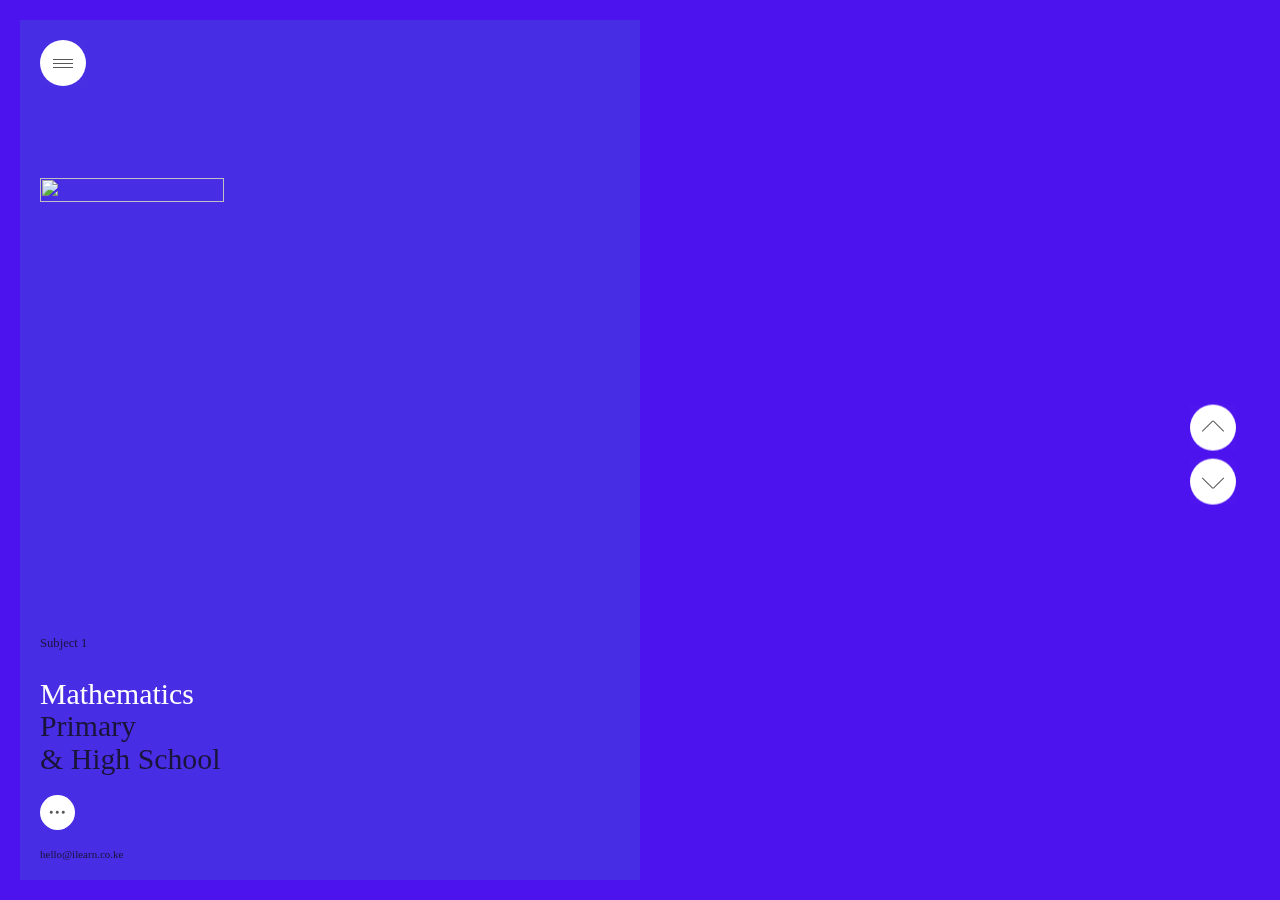
==== commit f04353de: "Update index.html" ====
--- a/index.html
+++ b/index.html
@@ -1,6 +1,6 @@
 <!DOCTYPE html>
-<!-- saved from url=(0023)http://hellomonday.com/ -->
-<html lang="en" class="gr__hellomonday_com" style="background: rgb(175, 182, 176);"><head><meta http-equiv="Content-Type" content="text/html; charset=UTF-8">
+<!-- saved from url=(0027)https://ilearnke.github.io/ -->
+<html lang="en" style="background: rgb(175, 182, 176);" class="gr__ilearnke_github_io"><head><meta http-equiv="Content-Type" content="text/html; charset=UTF-8">
     
     <meta http-equiv="X-UA-Compatible" content="IE=Edge,chrome=1">
     <meta http-equiv="cache-control" content="no-cache">
@@ -15,9 +15,9 @@
     <meta name="viewport" content="width=device-width, initial-scale=0.8, minimum-scale=0.8, user-scalable=no">
     <meta name="apple-mobile-web-app-capable" content="yes">
 
-    <!--<base href="http://hellomonday.com/">--><base href=".">
-
-    <style type="text/css"></style><script type="text/javascript" async="" src="./Hello Monday_files/ga.js"></script><script>
+    <!--<base href="http://hellomonday.com/">--><!--<base href=".">--><base href=".">
+
+    <style type="text/css"></style><style type="text/css"></style><style type="text/css"></style><script type="text/javascript" async="" src="./index_files/ga.js"></script><script type="text/javascript" async="" src="./index_files/ga(1).js"></script><script>
         var _gaq = _gaq || [];
         _gaq.push(['_setAccount', 'UA-1099398-1']);
         _gaq.push(['_trackPageview']);
@@ -60,7 +60,7 @@
  <link rel="stylesheet" type="text/css" media="screen" href="TheinhardtRegular-Regular.css" />
  <link rel="stylesheet" type="text/css" media="screen" href="clarendon.css" />
 -->
- <link href="./Hello Monday_files/main.css" rel="stylesheet">
+ <link href="./index_files/main.css" rel="stylesheet">
 
 
 
@@ -75,7 +75,7 @@
 
 
     </style>
-<style type="text/css"></style><style type="text/css">.dg {
+<style type="text/css">.dg {
   /** Clear list styles */
   /* Auto-place container */
   /* Auto-placed GUI's */
@@ -355,201 +355,299 @@
     background: #3c3c3c; }
     .dg .c .slider:hover .slider-fg {
       background: #44abda; }
-</style><style type="text/css">.cufon-canvas{text-indent:0}@media screen,projection{.cufon-canvas{display:inline;display:inline-block;position:relative;vertical-align:middle;font-size:1px;line-height:1px}.cufon-canvas .cufon-alt{display:-moz-inline-box;display:inline-block;width:0;height:0;overflow:hidden}.cufon-canvas canvas{position:relative}}@media print{.cufon-canvas{padding:0 !important}.cufon-canvas canvas{display:none}.cufon-canvas .cufon-alt{display:inline}}</style></head><button id="javascript-popup-blocker-notify" style="display: none;"></button>
-
-<body data-gr-c-s-loaded="true" style="margin: 0px; padding: 0px; color: rgb(0, 0, 0); font-family: ClarendonLTStdBold; font-size: 11px; font-style: normal; background: rgb(175, 182, 176);">
+</style><style type="text/css">.cufon-canvas{text-indent:0}@media screen,projection{.cufon-canvas{display:inline;display:inline-block;position:relative;vertical-align:middle;font-size:1px;line-height:1px}.cufon-canvas .cufon-alt{display:-moz-inline-box;display:inline-block;width:0;height:0;overflow:hidden}.cufon-canvas canvas{position:relative}}@media print{.cufon-canvas{padding:0 !important}.cufon-canvas canvas{display:none}.cufon-canvas .cufon-alt{display:inline}}</style><style type="text/css"></style><style type="text/css">.dg {
+  /** Clear list styles */
+  /* Auto-place container */
+  /* Auto-placed GUI's */
+  /* Line items that don't contain folders. */
+  /** Folder names */
+  /** Hides closed items */
+  /** Controller row */
+  /** Name-half (left) */
+  /** Controller-half (right) */
+  /** Controller placement */
+  /** Shorter number boxes when slider is present. */
+  /** Ensure the entire boolean and function row shows a hand */ }
+  .dg ul {
+    list-style: none;
+    margin: 0;
+    padding: 0;
+    width: 100%;
+    clear: both; }
+  .dg.ac {
+    position: fixed;
+    top: 0;
+    left: 0;
+    right: 0;
+    height: 0;
+    z-index: 0; }
+  .dg:not(.ac) .main {
+    /** Exclude mains in ac so that we don't hide close button */
+    overflow: hidden; }
+  .dg.main {
+    -webkit-transition: opacity 0.1s linear;
+    -o-transition: opacity 0.1s linear;
+    -moz-transition: opacity 0.1s linear;
+    transition: opacity 0.1s linear; }
+    .dg.main.taller-than-window {
+      overflow-y: auto; }
+      .dg.main.taller-than-window .close-button {
+        opacity: 1;
+        /* TODO, these are style notes */
+        margin-top: -1px;
+        border-top: 1px solid #2c2c2c; }
+    .dg.main ul.closed .close-button {
+      opacity: 1 !important; }
+    .dg.main:hover .close-button,
+    .dg.main .close-button.drag {
+      opacity: 1; }
+    .dg.main .close-button {
+      /*opacity: 0;*/
+      -webkit-transition: opacity 0.1s linear;
+      -o-transition: opacity 0.1s linear;
+      -moz-transition: opacity 0.1s linear;
+      transition: opacity 0.1s linear;
+      border: 0;
+      position: absolute;
+      line-height: 19px;
+      height: 20px;
+      /* TODO, these are style notes */
+      cursor: pointer;
+      text-align: center;
+      background-color: #000; }
+      .dg.main .close-button:hover {
+        background-color: #111; }
+  .dg.a {
+    float: right;
+    margin-right: 15px;
+    overflow-x: hidden; }
+    .dg.a.has-save > ul {
+      margin-top: 27px; }
+      .dg.a.has-save > ul.closed {
+        margin-top: 0; }
+    .dg.a .save-row {
+      position: fixed;
+      top: 0;
+      z-index: 1002; }
+  .dg li {
+    -webkit-transition: height 0.1s ease-out;
+    -o-transition: height 0.1s ease-out;
+    -moz-transition: height 0.1s ease-out;
+    transition: height 0.1s ease-out; }
+  .dg li:not(.folder) {
+    cursor: auto;
+    height: 27px;
+    line-height: 27px;
+    overflow: hidden;
+    padding: 0 4px 0 5px; }
+  .dg li.folder {
+    padding: 0;
+    border-left: 4px solid rgba(0, 0, 0, 0); }
+  .dg li.title {
+    cursor: pointer;
+    margin-left: -4px; }
+  .dg .closed li:not(.title),
+  .dg .closed ul li,
+  .dg .closed ul li > * {
+    height: 0;
+    overflow: hidden;
+    border: 0; }
+  .dg .cr {
+    clear: both;
+    padding-left: 3px;
+    height: 27px; }
+  .dg .property-name {
+    cursor: default;
+    float: left;
+    clear: left;
+    width: 40%;
+    overflow: hidden;
+    text-overflow: ellipsis; }
+  .dg .c {
+    float: left;
+    width: 60%; }
+  .dg .c input[type=text] {
+    border: 0;
+    margin-top: 4px;
+    padding: 3px;
+    width: 100%;
+    float: right; }
+  .dg .has-slider input[type=text] {
+    width: 30%;
+    /*display: none;*/
+    margin-left: 0; }
+  .dg .slider {
+    float: left;
+    width: 66%;
+    margin-left: -5px;
+    margin-right: 0;
+    height: 19px;
+    margin-top: 4px; }
+  .dg .slider-fg {
+    height: 100%; }
+  .dg .c input[type=checkbox] {
+    margin-top: 9px; }
+  .dg .c select {
+    margin-top: 5px; }
+  .dg .cr.function,
+  .dg .cr.function .property-name,
+  .dg .cr.function *,
+  .dg .cr.boolean,
+  .dg .cr.boolean * {
+    cursor: pointer; }
+  .dg .selector {
+    display: none;
+    position: absolute;
+    margin-left: -9px;
+    margin-top: 23px;
+    z-index: 10; }
+  .dg .c:hover .selector,
+  .dg .selector.drag {
+    display: block; }
+  .dg li.save-row {
+    padding: 0; }
+    .dg li.save-row .button {
+      display: inline-block;
+      padding: 0px 6px; }
+  .dg.dialogue {
+    background-color: #222;
+    width: 460px;
+    padding: 15px;
+    font-size: 13px;
+    line-height: 15px; }
+
+/* TODO Separate style and structure */
+#dg-new-constructor {
+  padding: 10px;
+  color: #222;
+  font-family: Monaco, monospace;
+  font-size: 10px;
+  border: 0;
+  resize: none;
+  box-shadow: inset 1px 1px 1px #888;
+  word-wrap: break-word;
+  margin: 12px 0;
+  display: block;
+  width: 440px;
+  overflow-y: scroll;
+  height: 100px;
+  position: relative; }
+
+#dg-local-explain {
+  display: none;
+  font-size: 11px;
+  line-height: 17px;
+  border-radius: 3px;
+  background-color: #333;
+  padding: 8px;
+  margin-top: 10px; }
+  #dg-local-explain code {
+    font-size: 10px; }
+
+#dat-gui-save-locally {
+  display: none; }
+
+/** Main type */
+.dg {
+  color: #eee;
+  font: 11px 'Lucida Grande', sans-serif;
+  text-shadow: 0 -1px 0 #111;
+  /** Auto place */
+  /* Controller row, <li> */
+  /** Controllers */ }
+  .dg.main {
+    /** Scrollbar */ }
+    .dg.main::-webkit-scrollbar {
+      width: 5px;
+      background: #1a1a1a; }
+    .dg.main::-webkit-scrollbar-corner {
+      height: 0;
+      display: none; }
+    .dg.main::-webkit-scrollbar-thumb {
+      border-radius: 5px;
+      background: #676767; }
+  .dg li:not(.folder) {
+    background: #1a1a1a;
+    border-bottom: 1px solid #2c2c2c; }
+  .dg li.save-row {
+    line-height: 25px;
+    background: #dad5cb;
+    border: 0; }
+    .dg li.save-row select {
+      margin-left: 5px;
+      width: 108px; }
+    .dg li.save-row .button {
+      margin-left: 5px;
+      margin-top: 1px;
+      border-radius: 2px;
+      font-size: 9px;
+      line-height: 7px;
+      padding: 4px 4px 5px 4px;
+      background: #c5bdad;
+      color: #fff;
+      text-shadow: 0 1px 0 #b0a58f;
+      box-shadow: 0 -1px 0 #b0a58f;
+      cursor: pointer; }
+      .dg li.save-row .button.gears {
+        background: #c5bdad url([data-uri]) 2px 1px no-repeat;
+        height: 7px;
+        width: 8px; }
+      .dg li.save-row .button:hover {
+        background-color: #bab19e;
+        box-shadow: 0 -1px 0 #b0a58f; }
+  .dg li.folder {
+    border-bottom: 0; }
+  .dg li.title {
+    padding-left: 16px;
+    background: black url([data-uri]) 6px 10px no-repeat;
+    cursor: pointer;
+    border-bottom: 1px solid rgba(255, 255, 255, 0.2); }
+  .dg .closed li.title {
+    background-image: url([data-uri]); }
+  .dg .cr.boolean {
+    border-left: 3px solid #806787; }
+  .dg .cr.function {
+    border-left: 3px solid #e61d5f; }
+  .dg .cr.number {
+    border-left: 3px solid #2fa1d6; }
+    .dg .cr.number input[type=text] {
+      color: #2fa1d6; }
+  .dg .cr.string {
+    border-left: 3px solid #1ed36f; }
+    .dg .cr.string input[type=text] {
+      color: #1ed36f; }
+  .dg .cr.function:hover, .dg .cr.boolean:hover {
+    background: #111; }
+  .dg .c input[type=text] {
+    background: #303030;
+    outline: none; }
+    .dg .c input[type=text]:hover {
+      background: #3c3c3c; }
+    .dg .c input[type=text]:focus {
+      background: #494949;
+      color: #fff; }
+  .dg .c .slider {
+    background: #303030;
+    cursor: ew-resize; }
+  .dg .c .slider-fg {
+    background: #2fa1d6; }
+  .dg .c .slider:hover {
+    background: #3c3c3c; }
+    .dg .c .slider:hover .slider-fg {
+      background: #44abda; }
+</style><style type="text/css">.cufon-canvas{text-indent:0}@media screen,projection{.cufon-canvas{display:inline;display:inline-block;position:relative;vertical-align:middle;font-size:1px;line-height:1px}.cufon-canvas .cufon-alt{display:-moz-inline-box;display:inline-block;width:0;height:0;overflow:hidden}.cufon-canvas canvas{position:relative}}@media print{.cufon-canvas{padding:0 !important}.cufon-canvas canvas{display:none}.cufon-canvas .cufon-alt{display:inline}}</style></head><button id="javascript-popup-blocker-notify" style="display: none;"></button><body data-gr-c-s-loaded="true" style="margin: 0px; padding: 0px; color: rgb(0, 0, 0); font-family: ClarendonLTStdBold; font-size: 11px; font-style: normal; background: rgb(175, 182, 176);"><button id="javascript-popup-blocker-notify" style="display: none;"></button>
+
+
     
 
-        <script data-minify="no" src="./Hello Monday_files/bugsnag-2.min.js" data-apikey="4405acdf00d599b9ee443250b7b7d0b9"></script>
-        <script src="./Hello Monday_files/minified.js"></script>
+        <script data-minify="no" src="./index_files/bugsnag-2.min.js" data-apikey="4405acdf00d599b9ee443250b7b7d0b9"></script>
+        <script src="./index_files/minified.js"></script>
     
 
 <div id="LAYER_ALL" style="backface-visibility: visible; position: absolute; width: 100%; height: 100%; overflow-x: hidden; overflow-y: visible;"><div id="LAYER_MID" style="position: absolute; z-index: 2; width: 100%; height: 100%;"><div class="smart-object" style="position: absolute; transform-style: flat; backface-visibility: hidden; transform: translate3d(0px, 0px, 0px); top: 0px; left: 0px; right: 0px; bottom: 0px; display: none;"><div class="smart-object" style="position: absolute; transform-style: flat; backface-visibility: hidden; transform: translate3d(0px, 0px, 0px); width: 1280px; height: 578px; background-color: rgb(82, 84, 83);"></div><div class="smart-object" style="position: absolute; transform-style: flat; backface-visibility: hidden; transform: translate3d(20px, 20px, 0px); width: 1240px; height: 538px; background-color: rgb(93, 95, 94);"></div><div class="smart-object" style="position: absolute; transform-style: flat; backface-visibility: hidden; transform: translate3d(0px, 0px, 0px); width: 1280px; height: 578px;"><div class="smart-object" style="position: absolute; transform-style: flat; backface-visibility: hidden; transform: translate3d(0px, 0px, 0px); z-index: 9999; width: 50%; height: 100%; left: 20px;"><div class="smart-object" style="position: absolute; transform-style: flat; backface-visibility: hidden; transform: translate3d(0px, 0px, 0px); display: block; width: 100%; height: auto; top: 0px; left: 0px; right: 0px; bottom: 0px; margin: 20px 0px 20px 20px;"><div class="smart-object" style="position: absolute; transform-style: flat; backface-visibility: hidden; transform: translate3d(0px, 0px, 0px); width: 100%; height: 100%; left: -20px;"><div class="smart-object" style="position: absolute; transform-style: flat; backface-visibility: hidden; transform: translate3d(0px, 0px, 0px); font-size: 14px; left: 52%; top: 30px; color: rgb(185, 191, 187); opacity: 1;">
                     Navigation
-                <div class="smart-object" style="position: absolute; transform-style: flat; backface-visibility: hidden; transform: translate3d(0px, 0px, 0px); width: 45px; height: 1px; top: 8px; right: -49px; background-color: rgb(185, 191, 187);"></div></div><img src="./Hello Monday_files/hellomonday-logo@2.png" style="position: absolute; transform-style: flat; backface-visibility: hidden; transform: translate3d(20px, 158px, 0px); z-index: 999; cursor: pointer; pointer-events: all;" width="184" height="24" class="smart-object"><a href="mailto:hello@hellomonday.com" style="position: absolute; font-family: TheinhardtRegular; left: 20px; bottom: 20px; color: rgb(185, 191, 187); text-decoration: none;">hello@hellomonday.com</a><div class="smart-object" style="position: absolute; transform-style: flat; backface-visibility: hidden; transform: translate3d(0px, 0px, 0px); font-family: TheinhardtRegular; left: 52%; bottom: 20px; color: rgb(185, 191, 187); opacity: 1;">© Copyright 2016</div><div class="smart-object" style="position: absolute; transform-style: flat; backface-visibility: hidden; transform: translate3d(0px, 0px, 0px); left: 52%; right: 0px; width: auto; margin: 0px 40px 0px 0px; display: block; top: 152px;"><div style="position: relative; display: block; font-size: 30px; line-height: 34px;"><div style="position: relative; clear: both; display: block; white-space: nowrap; color: rgb(255, 255, 255); left: 0px; cursor: pointer;">Home</div><div style="position: relative; clear: both; display: block; white-space: nowrap; color: rgb(185, 191, 187); left: 0px; cursor: pointer;">Projects</div><div style="position: relative; clear: both; display: block; white-space: nowrap; color: rgb(185, 191, 187); left: 0px; cursor: pointer;">About</div><div style="position: relative; clear: both; display: block; white-space: nowrap; color: rgb(185, 191, 187); left: 0px; cursor: pointer;">Awards</div><div style="position: relative; clear: both; display: block; white-space: nowrap; color: rgb(185, 191, 187); left: 0px; cursor: pointer;">People</div><div style="position: relative; clear: both; display: block; white-space: nowrap; color: rgb(185, 191, 187); margin-top: 25px; left: 0px; cursor: pointer;">Culture</div><div style="position: relative; clear: both; display: block; white-space: nowrap; color: rgb(185, 191, 187); left: 0px; cursor: pointer;">Contact</div></div></div><div class="nav-twitter" style="position: absolute; transform-style: flat; backface-visibility: hidden; transform: translate3d(0px, 0px, 0px); width: 370px; font-size: 14px; line-height: 16px; left: 52%; bottom: 90px; display: none;"><span style="display: block; margin-bottom: 7px; color: rgb(185, 191, 187);">
+                <div class="smart-object" style="position: absolute; transform-style: flat; backface-visibility: hidden; transform: translate3d(0px, 0px, 0px); width: 45px; height: 1px; top: 8px; right: -49px; background-color: rgb(185, 191, 187);"></div></div><img src="./index_files/hellomonday-logo@2.png" style="position: absolute; transform-style: flat; backface-visibility: hidden; transform: translate3d(20px, 158px, 0px); z-index: 999; cursor: pointer; pointer-events: all;" width="184" height="24" class="smart-object"><a href="mailto:hello@hellomonday.com" style="position: absolute; font-family: TheinhardtRegular; left: 20px; bottom: 20px; color: rgb(185, 191, 187); text-decoration: none;">hello@ilearn.co.ke</a><div class="smart-object" style="position: absolute; transform-style: flat; backface-visibility: hidden; transform: translate3d(0px, 0px, 0px); font-family: TheinhardtRegular; left: 52%; bottom: 20px; color: rgb(185, 191, 187); opacity: 1;">© Copyright 2016</div><div class="smart-object" style="position: absolute; transform-style: flat; backface-visibility: hidden; transform: translate3d(0px, 0px, 0px); left: 52%; right: 0px; width: auto; margin: 0px 40px 0px 0px; display: block; top: 152px;"><div style="position: relative; display: block; font-size: 30px; line-height: 34px;"><div style="position: relative; clear: both; display: block; white-space: nowrap; color: rgb(255, 255, 255); left: 0px; cursor: pointer;">Home</div><div style="position: relative; clear: both; display: block; white-space: nowrap; color: rgb(185, 191, 187); left: 0px; cursor: pointer;">Projects</div><div style="position: relative; clear: both; display: block; white-space: nowrap; color: rgb(185, 191, 187); left: 0px; cursor: pointer;">About</div><div style="position: relative; clear: both; display: block; white-space: nowrap; color: rgb(185, 191, 187); left: 0px; cursor: pointer;">Awards</div><div style="position: relative; clear: both; display: block; white-space: nowrap; color: rgb(185, 191, 187); left: 0px; cursor: pointer;">People</div><div style="position: relative; clear: both; display: block; white-space: nowrap; color: rgb(185, 191, 187); margin-top: 25px; left: 0px; cursor: pointer;">Culture</div><div style="position: relative; clear: both; display: block; white-space: nowrap; color: rgb(185, 191, 187); left: 0px; cursor: pointer;">Contact</div></div></div><div class="nav-twitter" style="position: absolute; transform-style: flat; backface-visibility: hidden; transform: translate3d(0px, 0px, 0px); width: 370px; font-size: 14px; line-height: 16px; left: 52%; bottom: 90px; display: none;"><span style="display: block; margin-bottom: 7px; color: rgb(185, 191, 187);">
                     Latest tweet
-                </span><div class="smart-object" style="position: relative; transform-style: flat; backface-visibility: hidden; transform: translate3d(0px, 0px, 0px);"><span style="display: block; width: 100%; margin-bottom: 6px; color: rgb(185, 191, 187);">RT <span style="color: rgb(255, 255, 255);">@ScanHouse: </span><span style="color: rgb(255, 255, 255);">@Livelinor </span>is an ASF intern working at <span style="color: rgb(255, 255, 255);">@hellomondaycom! </span>More about our Nordic interns here: <a href="https://t.co/MoIHjQbnKx" target="_blank" class="cultureLink" style="text-decoration: none; color: rgb(255, 255, 255);">https://t.co/MoIHjQbnKx </a><a href="https://%E2%80%A6/" target="_blank" class="cultureLink" style="text-decoration: none; color: rgb(255, 255, 255);">https://… </a></span></div></div></div></div></div></div></div><div class="smart-object" style="position: absolute; transform-style: flat; backface-visibility: hidden; transform: matrix(1, 0, 0, 1, 0, 0); width: 100%; height: 100%; background: rgb(211, 214, 205);"><div class="smart-object" style="position: absolute; transform-style: flat; backface-visibility: hidden; transform: translate3d(0px, 0px, 0px); width: 100%; height: 100%; overflow: hidden;"><div class="smart-object" style="position: absolute; transform-style: flat; backface-visibility: hidden; transform: translate3d(1190px, 404.6px, 0px); z-index: 999;"><div style="width: 46px; height: 46px; border-radius: 23px; position: absolute; background-color: rgb(255, 255, 255);"></div><div class="smart-object" style="position: absolute; transform-style: flat; backface-visibility: hidden; transform: translate3d(11px, 17px, 0px); width: 24px; height: 11px; pointer-events: none;"><div class="smart-object" style="position: absolute; transform-style: flat; backface-visibility: hidden; transform: translate3d(-1px, 4px, 0px) rotate(-45deg); width: 15px; height: 1px; background-color: rgb(85, 86, 87);"></div><div class="smart-object" style="position: absolute; transform-style: flat; backface-visibility: hidden; transform: translate3d(10px, 4px, 0px) rotate(45deg); width: 15px; height: 1px; background-color: rgb(85, 86, 87);"></div></div><div class="smart-object" style="position: absolute; transform-style: flat; backface-visibility: hidden; transform: translate3d(0px, 0px, 0px); opacity: 0.01; width: 46px; height: 46px; cursor: pointer; pointer-events: all; background-color: rgb(255, 255, 255);"></div></div><div class="smart-object" style="position: absolute; transform-style: flat; backface-visibility: hidden; transform: translate3d(1190px, 458.6px, 0px); z-index: 999;"><div style="width: 46px; height: 46px; border-radius: 23px; position: absolute; background-color: rgb(255, 255, 255);"></div><div class="smart-object" style="position: absolute; transform-style: flat; backface-visibility: hidden; transform: translate3d(11px, 18px, 0px) rotate(180deg); width: 24px; height: 11px; pointer-events: none;"><div class="smart-object" style="position: absolute; transform-style: flat; backface-visibility: hidden; transform: translate3d(-1px, 4px, 0px) rotate(-45deg); width: 15px; height: 1px; background-color: rgb(85, 86, 87);"></div><div class="smart-object" style="position: absolute; transform-style: flat; backface-visibility: hidden; transform: translate3d(10px, 4px, 0px) rotate(45deg); width: 15px; height: 1px; background-color: rgb(85, 86, 87);"></div></div><div class="smart-object" style="position: absolute; transform-style: flat; backface-visibility: hidden; transform: translate3d(0px, 0px, 0px); opacity: 0.01; width: 46px; height: 46px; cursor: pointer; pointer-events: all; background-color: rgb(255, 255, 255);"></div></div><div class="smart-object" style="position: absolute; transform-style: flat; backface-visibility: hidden; transform: translate3d(0px, 0px, 0px); z-index: 999; width: 620px; height: 100%;"><div class="smart-object" style="position: absolute; transform-style: flat; backface-visibility: hidden; transform: translate3d(0px, 0px, 0px); left: 20px; bottom: 20px; right: 0px; width: 100%; height: 50%; min-height: 200px; margin: 0px 40px 0px 0px; display: block; cursor: pointer; z-index: 100; background: transparent;"></div><div class="smart-object" style="position: absolute; transform-style: flat; backface-visibility: hidden; transform: translate3d(0px, 0px, 0px); display: block; width: 100%; height: auto; top: 0px; left: 0px; right: 0px; bottom: 0px; margin: 20px 0px 20px 20px;"><div class="smart-object" style="position: absolute; transform-style: flat; backface-visibility: hidden; transform: translate3d(0px, 0px, 0px); width: 100%; height: 100%; opacity: 0.9;"></div><div class="smart-object" style="position: absolute; transform-style: flat; backface-visibility: hidden; transform: matrix(1, 0, 0, 1, 0, 0); width: 100%; height: 100%; opacity: 0.9; background: rgb(71, 49, 226);"></div><div class="smart-object" style="position: absolute; transform-style: flat; backface-visibility: hidden; transform: translate3d(0px, 0px, 0px); width: 100%; height: 100%;"><div class="smart-object" style="position: absolute; transform-style: flat; backface-visibility: hidden; transform: translate3d(0px, 0px, 0px); font-size: 14px; left: 52%; top: 30px; color: rgb(25, 20, 58); opacity: 0;"> What's up. <div class="smart-object" style="position: absolute; transform-style: flat; backface-visibility: hidden; transform: translate3d(0px, 0px, 0px); width: 45px; height: 1px; top: 8px; right: -49px; background-color: rgb(25, 20, 58);"></div></div><img src="./Hello Monday_files/hellomonday-logo@2.png" style="position: absolute; transform-style: flat; backface-visibility: hidden; transform: translate3d(20px, 158px, 0px); z-index: 999; cursor: pointer; pointer-events: all;" width="184" height="24" class="smart-object"><a href="mailto:hello@hellomonday.com" style="position: absolute; font-family: TheinhardtRegular; left: 20px; bottom: 20px; color: rgb(25, 20, 58); text-decoration: none; opacity: 1;">hello@ilearn.co.ke</a>
-
-                  <div class="smart-object" style="position: absolute; transform-style: flat; backface-visibility: visible; transform: translate3d(0px, 0px, 0px); font-family: TheinhardtRegular; left: 52%; bottom: 20px; color: rgb(25, 20, 58); opacity: 0;">© Copyright 2016</div>
-
-                  <div class="smart-object" style="position: absolute; transform-style: flat; backface-visibility: hidden; transform: translate3d(0px, 0px, 0px); left: 20px; bottom: 50px; right: 0px; width: auto; max-width: 400px; height: auto; min-height: 144.5px; margin: 0px 40px 0px 0px; display: block; cursor: pointer; overflow: visible;"><span style="display: block; font-size: 12.6437px; margin-bottom: 27.0938px; color: rgb(25, 20, 58); opacity: 1; transform: matrix(1, 0, 0, 1, 0, 0);">Subject 1</span><span style="display: block; font-size: 29.8031px; line-height: 32.2867px; color: rgb(255, 255, 255); margin-left: -2px; padding-left: 2px; opacity: 1; transform: matrix(1, 0, 0, 1, 0, 0);">Mathematics</span><span style="display: block; font-size: 29.8031px; line-height: 32.2867px; color: rgb(25, 20, 58); opacity: 1; transform: matrix(1, 0, 0, 1, 0, 0);">Form One <br>&amp; Form Four</span><span style="margin-top: 20px; display: block; width: 35px; height: 35px; border-radius: 100%; cursor: pointer; opacity: 1; transform: matrix(1, 0, 0, 1, 0, 0); background: rgb(255, 255, 255);">
-
-                    <img src="[data-uri]" width="35" height="35" style="position: absolute; opacity: 1; transform: matrix(1, 0, 0, 1, 0, 0);">
-                  <img src="[data-uri]" width="35" height="35" style="position: absolute; opacity: 0;">
-
-                  <div class="smart-object" style="position: absolute; transform-style: flat; backface-visibility: hidden; transform: translate3d(0px, 0px, 0px); opacity: 0;">
-
-                  <div style="width: 36px; height: 36px; border-radius: 18px; position: absolute; background-color: rgb(255, 255, 255);"></div>
-
-                  <img src="[data-uri]" width="18" height="16" class="smart-object" style="position: absolute; transform-style: flat; backface-visibility: hidden; transform: translate3d(9px, 10px, 0px); pointer-events: none;"><img src="[data-uri]" width="8" height="8" class="smart-object" style="position: absolute; transform-style: flat; backface-visibility: hidden; transform: translate3d(19px, 10px, 0px); pointer-events: none;">
-                   </div>
-
-                  <div class="smart-object" style="position: absolute; transform-style: flat; backface-visibility: hidden; transform: matrix(1, 0, 0, 1, 40, 12); width: 200px; opacity: 0; color: rgb(25, 20, 58); font-family: TheinhardtRegular; visibility: hidden;">See more</div></span><span style="margin-top: 30px; display: none; font-size: 14px; line-height: 18px; font-family: TheinhardtRegular; color: rgb(25, 20, 58); opacity: 1; transform: matrix(1, 0, 0, 1, 0, 0);">Revelator's passion is music and their platform makes managing a music business simple, transparent, and (yes) fun. We streamlined their product design and UX, created a dynamic new identity system, and launched a marketing site to help get their message to the masses.</span></div>
-
-                  <div class="smart-object" style="position: absolute; transform-style: flat; backface-visibility: hidden; transform: matrix(1, 0, 0, 1, 0, 0); opacity: 1; left: 20px; font-size: 14px; color: rgb(25, 20, 58); max-width: 200px; display: none; top: -20px;"></div>
-
-
-                  <div class="smart-object" style="position: absolute; transform-style: flat; backface-visibility: hidden; transform: translate3d(0px, 0px, 0px); opacity: 0; left: 52%; font-size: 14px; color: rgb(25, 20, 58); max-width: 200px; top: 30px;">Case</div></div></div></div>
-
-                  <div style="width: 100%; height: 100%;">
-
-                  <div class="smart-object" style="position: absolute; transform-style: flat; backface-visibility: hidden; transform: matrix(1, 0, 0, 1, 0, -311); width: 100%; height: 100%; overflow: hidden; color: rgb(255, 255, 255); font-weight: normal; font-style: normal; font-variant: normal; font-stretch: normal; font-size: 1500%; line-height: 0px; font-family: Helvetica; display: none; z-index: 35; background: rgb(98, 110, 111);">
-
-                  <div style="width: 100%; height: 100%; pointer-events: none; opacity: 0; background: rgba(0, 0, 0, 0.498039);"></div>
-
-                  <div style="width: 1408px; height: 949px; position: absolute; overflow: hidden; top: -185px; left: -64px;">
-
-                  <div style="width: 100%; height: 100%; pointer-events: none; transform-style: preserve-3d; perspective: 9000px; opacity: 1;">
-
-                  <div class="smart-object" style="position: relative; transform-style: preserve-3d; backface-visibility: hidden; transform: matrix3d(0.99864, 0, 0.05213, 0, 0.00101, 0.99981, -0.01944, 0, -0.05212, 0.01947, 0.99845, 0, 0, 0, 100, 1); width: 100%; height: 100%; pointer-events: none;"><img src="./Hello Monday_files/HM_jviewz_sotm_01.jpg" style="position: absolute; transform: translate3d(-108.5px, 0px, 145px); pointer-events: none; width: 1625px; height: 949px;" width="2020" height="1180"><img src="./Hello Monday_files/HM_jviewz_sotm_02.png" style="position: absolute; transform: translate3d(-108.5px, 0px, 290px); pointer-events: none; width: 1625px; height: 949px;" width="2020" height="1180"><img src="./Hello Monday_files/HM_jviewz_sotm_03.png" style="position: absolute; transform: translate3d(-108.5px, 0px, 435px); pointer-events: none; width: 1625px; height: 949px;" width="2020" height="1180">
-                  </div>
-                  </div>
-                  </div>
-                  </div>
-
-                  <div class="smart-object" style="position: absolute; transform-style: flat; backface-visibility: hidden; transform: matrix(1, 0, 0, 1, 0, -311); width: 100%; height: 100%; overflow: hidden; color: rgb(255, 255, 255); font-weight: normal; font-style: normal; font-variant: normal; font-stretch: normal; font-size: 1500%; line-height: 0px; font-family: Helvetica; display: none; z-index: 33; background: rgb(142, 125, 94);">
-
-                  <div style="width: 100%; height: 100%; pointer-events: none; opacity: 0; background: rgba(0, 0, 0, 0.498039);"></div>
-
-                  <div style="width: 1408px; height: 949px; position: absolute; overflow: hidden; top: -185px; left: -64px;">
-
-                  <div style="width: 100%; height: 100%; pointer-events: none; transform-style: preserve-3d; perspective: 9000px; opacity: 1;">
-
-                  <div class="smart-object" style="position: relative; transform-style: preserve-3d; backface-visibility: hidden; transform: matrix3d(0.99998, 0, 0.00556, 0, -0.00026, 0.99883, 0.04825, 0, -0.00555, -0.04825, 0.99881, 0, 0, 0, 100, 1); width: 100%; height: 100%; pointer-events: none;"><img src="./Hello Monday_files/HM_nasagenelab_01.jpg" style="position: absolute; transform: translate3d(-108.5px, 0px, 145px); pointer-events: none; width: 1625px; height: 949px;" width="2020" height="1180"><img src="./Hello Monday_files/HM_nasagenelab_02.png" style="position: absolute; transform: translate3d(-108.5px, 0px, 290px); pointer-events: none; width: 1625px; height: 949px;" width="2020" height="1180">
-                  </div>
-                  </div>
-                  </div>
-                  </div>
-
-                  <div class="smart-object" style="position: absolute; transform-style: flat; backface-visibility: hidden; transform: matrix(1, 0, 0, 1, 0, -311); width: 100%; height: 100%; overflow: hidden; color: rgb(255, 255, 255); font-weight: normal; font-style: normal; font-variant: normal; font-stretch: normal; font-size: 1500%; line-height: 0px; font-family: Helvetica; display: none; z-index: 31; background: rgb(176, 175, 170);">
-
-                  <div style="width: 100%; height: 100%; pointer-events: none; opacity: 0; background: rgba(0, 0, 0, 0.498039);"></div>
-
-                  <div style="width: 1408px; height: 949px; position: absolute; overflow: hidden; top: -185px; left: -102.4px;">
-
-                  <div style="width: 100%; height: 100%; pointer-events: none; transform-style: preserve-3d; perspective: 9000px; opacity: 1;">
-
-                  <div class="smart-object" style="position: relative; transform-style: preserve-3d; backface-visibility: hidden; transform: matrix3d(0.99998, 0, 0.00556, 0, -0.00025, 0.99897, 0.04518, 0, -0.00555, -0.04518, 0.99896, 0, 0, 0, 100, 1); width: 100%; height: 100%; pointer-events: none;"><img src="./Hello Monday_files/HM_spellup_case_01.png" style="position: absolute; transform: translate3d(-108.5px, 0px, 145px); pointer-events: none; width: 1625px; height: 949px;" width="2020" height="1180"><img src="./Hello Monday_files/HM_spellup_case_02.png" style="position: absolute; transform: translate3d(-108.5px, 0px, 290px); pointer-events: none; width: 1625px; height: 949px;" width="2020" height="1180">
-                  </div>
-                  </div>
-                  </div>
-                  </div>
-
-
-                  <div class="smart-object" style="position: absolute; transform-style: flat; backface-visibility: hidden; transform: matrix(1, 0, 0, 1, 0, -311); width: 100%; height: 100%; overflow: hidden; color: rgb(255, 255, 255); font-weight: normal; font-style: normal; font-variant: normal; font-stretch: normal; font-size: 1500%; line-height: 0px; font-family: Helvetica; display: none; z-index: 29; background: rgb(33, 30, 45);">
-
-                  <div style="width: 100%; height: 100%; pointer-events: none; opacity: 0; background: rgba(0, 0, 0, 0.498039);"></div>
-
-                  <div style="width: 1408px; height: 949px; position: absolute; overflow: hidden; top: -185px; left: -64px;"><div style="width: 100%; height: 100%; pointer-events: none; transform-style: preserve-3d; perspective: 9000px; opacity: 1;">
-
-                  <div class="smart-object" style="position: relative; transform-style: preserve-3d; backface-visibility: hidden; transform: matrix3d(0.99998, 0, 0.00556, 0, -0.00026, 0.99883, 0.04823, 0, -0.00555, -0.04824, 0.99882, 0, 0, 0, 100, 1); width: 100%; height: 100%; pointer-events: none;"><img src="./Hello Monday_files/HM_zulubff.jpg" style="position: absolute; transform: translate3d(-108.5px, 0px, 145px); pointer-events: none; width: 1625px; height: 949px;" width="2020" height="1180"><img src="./Hello Monday_files/HM_zulubff_01.png" style="position: absolute; transform: translate3d(-108.5px, 0px, 290px); pointer-events: none; width: 1625px; height: 949px;" width="2020" height="1180">
-                  </div>
-                  </div>
-                  </div>
-                  </div>
-
-
-
-                  <div class="smart-object" style="position: absolute; transform-style: flat; backface-visibility: hidden; transform: matrix(1, 0, 0, 1, 0, 0); width: 100%; height: 100%; overflow: hidden; color: rgb(255, 255, 255); font-weight: normal; font-style: normal; font-variant: normal; font-stretch: normal; font-size: 1500%; line-height: 0px; font-family: Helvetica; display: block; z-index: 44; background: rgb(77, 19, 239);">
-
-                  <div style="width: 100%; height: 100%; pointer-events: none; opacity: 0; background: rgba(0, 0, 0, 0.498039);"></div>
-
-                  <div style="width: 1408px; height: 949px; position: absolute; overflow: hidden; top: -185px; left: -64px;">
-
-                  <div style="width: 100%; height: 100%; pointer-events: none; transform-style: preserve-3d; perspective: 9000px; opacity: 1;">
-
-                  <div class="smart-object" style="position: relative; transform-style: preserve-3d; backface-visibility: hidden; transform: matrix3d(0.99998, 0, 0.00504, 0, -1e-05, 0.99999, 0.00359, 0, -0.00504, -0.00359, 0.99998, 0, 0, 0, 100, 1); width: 100%; height: 100%; pointer-events: none;"><img src="./Hello Monday_files/HM_revelator_01.jpg" style="position: absolute; transform: translate3d(-108.5px, 0px, 145px); pointer-events: none; width: 1625px; height: 949px;" width="2020" height="1180"><img src="./Hello Monday_files/HM_revelator_02.png" style="position: absolute; transform: translate3d(-108.5px, 0px, 290px); pointer-events: none; width: 1625px; height: 949px;" width="2020" height="1180"><img src="./Hello Monday_files/HM_revelator_03.png" style="position: absolute; transform: translate3d(-108.5px, 0px, 435px); pointer-events: none; width: 1625px; height: 949px;" width="2020" height="1180">
-                  </div>
-                  </div>
-                  </div>
-                  </div>
-
-
-                  <div class="smart-object" style="position: absolute; transform-style: flat; backface-visibility: hidden; transform: matrix(1, 0, 0, 1, 0, -311); width: 100%; height: 100%; overflow: hidden; color: rgb(255, 255, 255); font-weight: normal; font-style: normal; font-variant: normal; font-stretch: normal; font-size: 1500%; line-height: 0px; font-family: Helvetica; display: none; z-index: 43; background: rgb(175, 208, 209);">
-
-                  <div style="width: 100%; height: 100%; pointer-events: none; opacity: 0; background: rgba(0, 0, 0, 0.498039);"></div>
-                  <div style="width: 1408px; height: 949px; position: absolute; overflow: hidden; top: -185px; left: -64px;">
-
-                  <div style="width: 100%; height: 100%; pointer-events: none; transform-style: preserve-3d; perspective: 9000px; opacity: 1;">
-
-                  <div class="smart-object" style="position: relative; transform-style: preserve-3d; backface-visibility: hidden; transform: matrix3d(0.99998, 0, 0.00556, 0, -0.00026, 0.99883, 0.04824, 0, -0.00555, -0.04824, 0.99881, 0, 0, 0, 100, 1); width: 100%; height: 100%; pointer-events: none;"><img src="./Hello Monday_files/HM_issuu_01.png" style="position: absolute; transform: translate3d(-120.5px, 0px, 145px); pointer-events: none; width: 1649px; height: 949px;" width="2050" height="1180"><img src="./Hello Monday_files/HM_issuu_02.png" style="position: absolute; transform: translate3d(-120.5px, 0px, 290px); pointer-events: none; width: 1649px; height: 949px;" width="2050" height="1180">
-                  </div>
-                  </div>
-                  </div>
-                  </div>
-
-
-
-                  <div class="smart-object" style="position: absolute; transform-style: flat; backface-visibility: hidden; transform: matrix(1, 0, 0, 1, 0, -311); width: 100%; height: 100%; overflow: hidden; color: rgb(255, 255, 255); font-weight: normal; font-style: normal; font-variant: normal; font-stretch: normal; font-size: 1500%; line-height: 0px; font-family: Helvetica; display: none; z-index: 41; background: rgb(16, 16, 16);">
-
-                  <div style="width: 100%; height: 100%; pointer-events: none; opacity: 0; background: rgba(0, 0, 0, 0.498039);"></div>
-
-                  <div style="width: 1408px; height: 949px; position: absolute; overflow: hidden; top: -185px; left: -102.4px;">
-                  <div style="width: 100%; height: 100%; pointer-events: none; transform-style: preserve-3d; perspective: 9000px; opacity: 1;">
-                  <div class="smart-object" style="position: relative; transform-style: preserve-3d; backface-visibility: hidden; transform: matrix3d(0.99998, 0, 0.00556, 0, -0.00026, 0.99883, 0.04823, 0, -0.00555, -0.04824, 0.99882, 0, 0, 0, 100, 1); width: 100%; height: 100%; pointer-events: none;"><img src="./Hello Monday_files/awwwards-01.jpg" style="position: absolute; transform: translate3d(-108.5px, 0px, 145px); pointer-events: none; width: 1625px; height: 949px;" width="2020" height="1180"><img src="./Hello Monday_files/awwwards-02.png" style="position: absolute; transform: translate3d(-108.5px, 0px, 290px); pointer-events: none; width: 1625px; height: 949px;" width="2020" height="1180">
-                  </div>
-                  </div>
-                  </div>
-                  </div>
-
-
-
-                  <div class="smart-object" style="position: absolute; transform-style: flat; backface-visibility: hidden; transform: matrix(1, 0, 0, 1, 0, -311); width: 100%; height: 100%; overflow: hidden; color: rgb(255, 255, 255); font-weight: normal; font-style: normal; font-variant: normal; font-stretch: normal; font-size: 1500%; line-height: 0px; font-family: Helvetica; display: none; z-index: 39; background: rgb(184, 27, 19);">
-                  <div style="width: 100%; height: 100%; pointer-events: none; opacity: 0; background: rgba(0, 0, 0, 0.498039);"></div>
-                  <div style="width: 1408px; height: 949px; position: absolute; overflow: hidden; top: -185px; left: -64px;">
-
-                  <div style="width: 100%; height: 100%; pointer-events: none; transform-style: preserve-3d; perspective: 9000px; opacity: 1;">
-
-                  <div class="smart-object" style="position: relative; transform-style: preserve-3d; backface-visibility: hidden; transform: matrix3d(0.99998, 0, 0.00556, 0, -0.00026, 0.99883, 0.04826, 0, -0.00555, -0.04826, 0.99881, 0, 0, 0, 100, 1); width: 100%; height: 100%; pointer-events: none;"><img src="./Hello Monday_files/yt-kid-01.jpg" style="position: absolute; transform: translate3d(-108.5px, 0px, 145px); pointer-events: none; width: 1625px; height: 949px;" width="2020" height="1180"><img src="./Hello Monday_files/yt-kid-02.png" style="position: absolute; transform: translate3d(-108.5px, 0px, 290px); pointer-events: none; width: 1625px; height: 949px;" width="2020" height="1180"><img src="./Hello Monday_files/yt-kid-03.png" style="position: absolute; transform: translate3d(-108.5px, 0px, 435px); pointer-events: none; width: 1625px; height: 949px;" width="2020" height="1180">
-                  </div>
-                  </div>
-                  </div>
-                  </div>
-
-
-
-
-
-                  <div class="smart-object" style="position: absolute; transform-style: flat; backface-visibility: hidden; transform: matrix(1, 0, 0, 1, 0, -311); width: 100%; height: 100%; overflow: hidden; color: rgb(255, 255, 255); font-weight: normal; font-style: normal; font-variant: normal; font-stretch: normal; font-size: 1500%; line-height: 0px; font-family: Helvetica; display: none; z-index: 37; background: rgb(34, 34, 34);">
-
-                  <div style="width: 100%; height: 100%; pointer-events: none; opacity: 0; background: rgba(0, 0, 0, 0.498039);"></div>
-                  <div style="width: 1408px; height: 949px; position: absolute; overflow: hidden; top: -185px; left: -64px;">
-
-                  <div style="width: 100%; height: 100%; pointer-events: none; transform-style: preserve-3d; perspective: 9000px; opacity: 1;">
-                  <div class="smart-object" style="position: relative; transform-style: preserve-3d; backface-visibility: hidden; transform: matrix3d(0.99999, 0, -0.00315, 0, 0.00015, 0.99883, 0.04825, 0, 0.00314, -0.04825, 0.99883, 0, 0, 0, 100, 1); width: 100%; height: 100%; pointer-events: none;"><img src="./Hello Monday_files/HM_Landing_page_Wove_layer1.jpg" style="position: absolute; transform: translate3d(-140px, 0px, 145px); pointer-events: none; width: 1688px; height: 949px;" width="1920" height="1080"><img src="./Hello Monday_files/HM_Landing_page_Wove_layer2.png" style="position: absolute; transform: translate3d(-140px, 0px, 290px); pointer-events: none; width: 1688px; height: 949px;" width="1920" height="1080"><img src="./Hello Monday_files/HM_Landing_page_Wove_layer3.png" style="position: absolute; transform: translate3d(-140px, 0px, 435px); pointer-events: none; width: 1688px; height: 949px;" width="1920" height="1080">
-                  </div>
-                  </div>
-                  </div>
-                  </div>
-
-
-
-
-                  <div class="smart-object" style="position: absolute; transform-style: flat; backface-visibility: hidden; transform: matrix(1, 0, 0, 1, 0, 0); width: 100%; height: 100%; display: table; text-align: center; color: rgb(255, 255, 255); font-weight: normal; font-style: normal; font-variant: normal; font-stretch: normal; font-size: 200%; line-height: 0px; font-family: Helvetica; opacity: 0; background-color: rgb(117, 119, 68);">
-
-                  <div style="display: table-cell; vertical-align: middle; pointer-events: none;">Loading awesomeness...
-                  </div>
-                  </div>
-                  </div>
-                  </div>
-                  </div>
-                  </div>
-
-
-
-
-
-                  <div id="LAYER_TOP" style="position: absolute; z-index: 3;">
-
-                  <div class="smart-object" style="position: fixed; transform-style: flat; backface-visibility: hidden; transform: translate3d(40px, 40px, 0px); z-index: 5; top: 0px; left: 0px;">
-
-                  <div style="width: 46px; height: 46px; border-radius: 23px; position: absolute; background-color: rgb(255, 255, 255);"></div><img src="[data-uri]" width="20" height="3" class="smart-object" style="position: absolute; transform-style: flat; backface-visibility: hidden; transform: translate3d(13px, 18px, 0px); pointer-events: none;"><img src="[data-uri]" width="20" height="3"f class="smart-object" style="position: absolute; transform-style: flat; backface-visibility: hidden; transform: translate3d(13px, 22px, 0px); pointer-events: none;">
-                  <img src="[data-uri]" width="20" height="3" class="smart-object" style="position: absolute; transform-style: flat; backface-visibility: hidden; transform: translate3d(13px, 26px, 0px); pointer-events: none;">
-                  <div class="smart-object" style="position: absolute; transform-style: flat; backface-visibility: hidden; transform: translate3d(0px, 0px, 0px); opacity: 0.01; width: 46px; height: 46px; cursor: pointer; pointer-events: all; background-color: rgb(255, 255, 255);">
-                  </div>
-                  </div>
-                  </div>
-                  </div>
-
-                  </body>
-                  </html>
+                </span><div class="smart-object" style="position: relative; transform-style: flat; backface-visibility: hidden; transform: translate3d(0px, 0px, 0px);"><span style="display: block; width: 100%; margin-bottom: 6px; color: rgb(185, 191, 187);">RT <span style="color: rgb(255, 255, 255);">@ScanHouse: </span><span style="color: rgb(255, 255, 255);">@Livelinor </span>is an ASF intern working at <span style="color: rgb(255, 255, 255);">@hellomondaycom! </span>More about our Nordic interns here: <a href="https://t.co/MoIHjQbnKx" target="_blank" class="cultureLink" style="text-decoration: none; color: rgb(255, 255, 255);">https://t.co/MoIHjQbnKx </a><a href="https://%E2%80%A6/" target="_blank" class="cultureLink" style="text-decoration: none; color: rgb(255, 255, 255);">https://… </a></span></div></div></div></div></div></div></div><div class="smart-object" style="position: absolute; transform-style: flat; backface-visibility: hidden; transform: matrix(1, 0, 0, 1, 0, 0); width: 100%; height: 100%; background: rgb(211, 214, 205);"><div class="smart-object" style="position: absolute; transform-style: flat; backface-visibility: hidden; transform: translate3d(0px, 0px, 0px); width: 100%; height: 100%; overflow: hidden;"><div class="smart-object" style="position: absolute; transform-style: flat; backface-visibility: hidden; transform: translate3d(1190px, 404.6px, 0px); z-index: 999;"><div style="width: 46px; height: 46px; border-radius: 23px; position: absolute; background-color: rgb(255, 255, 255);"></div><div class="smart-object" style="position: absolute; transform-style: flat; backface-visibility: hidden; transform: translate3d(11px, 17px, 0px); width: 24px; height: 11px; pointer-events: none;"><div class="smart-object" style="position: absolute; transform-style: flat; backface-visibility: hidden; transform: translate3d(-1px, 4px, 0px) rotate(-45deg); width: 15px; height: 1px; background-color: rgb(85, 86, 87);"></div><div class="smart-object" style="position: absolute; transform-style: flat; backface-visibility: hidden; transform: translate3d(10px, 4px, 0px) rotate(45deg); width: 15px; height: 1px; background-color: rgb(85, 86, 87);"></div></div><div class="smart-object" style="position: absolute; transform-style: flat; backface-visibility: hidden; transform: translate3d(0px, 0px, 0px); opacity: 0.01; width: 46px; height: 46px; cursor: pointer; pointer-events: all; background-color: rgb(255, 255, 255);"></div></div><div class="smart-object" style="position: absolute; transform-style: flat; backface-visibility: hidden; transform: translate3d(1190px, 458.6px, 0px); z-index: 999;"><div style="width: 46px; height: 46px; border-radius: 23px; position: absolute; background-color: rgb(255, 255, 255);"></div><div class="smart-object" style="position: absolute; transform-style: flat; backface-visibility: hidden; transform: translate3d(11px, 18px, 0px) rotate(180deg); width: 24px; height: 11px; pointer-events: none;"><div class="smart-object" style="position: absolute; transform-style: flat; backface-visibility: hidden; transform: translate3d(-1px, 4px, 0px) rotate(-45deg); width: 15px; height: 1px; background-color: rgb(85, 86, 87);"></div><div class="smart-object" style="position: absolute; transform-style: flat; backface-visibility: hidden; transform: translate3d(10px, 4px, 0px) rotate(45deg); width: 15px; height: 1px; background-color: rgb(85, 86, 87);"></div></div><div class="smart-object" style="position: absolute; transform-style: flat; backface-visibility: hidden; transform: translate3d(0px, 0px, 0px); opacity: 0.01; width: 46px; height: 46px; cursor: pointer; pointer-events: all; background-color: rgb(255, 255, 255);"></div></div><div class="smart-object" style="position: absolute; transform-style: flat; backface-visibility: hidden; transform: translate3d(0px, 0px, 0px); z-index: 999; width: 620px; height: 100%;"><div class="smart-object" style="position: absolute; transform-style: flat; backface-visibility: hidden; transform: translate3d(0px, 0px, 0px); left: 20px; bottom: 20px; right: 0px; width: 100%; height: 50%; min-height: 200px; margin: 0px 40px 0px 0px; display: block; cursor: pointer; z-index: 100; background: transparent;"></div><div class="smart-object" style="position: absolute; transform-style: flat; backface-visibility: hidden; transform: translate3d(0px, 0px, 0px); display: block; width: 100%; height: auto; top: 0px; left: 0px; right: 0px; bottom: 0px; margin: 20px 0px 20px 20px;"><div class="smart-object" style="position: absolute; transform-style: flat; backface-visibility: hidden; transform: translate3d(0px, 0px, 0px); width: 100%; height: 100%; opacity: 0.9;"></div><div class="smart-object" style="position: absolute; transform-style: flat; backface-visibility: hidden; transform: matrix(1, 0, 0, 1, 0, 0); width: 100%; height: 100%; opacity: 0.9; background: rgb(71, 49, 226);"></div><div class="smart-object" style="position: absolute; transform-style: flat; backface-visibility: hidden; transform: translate3d(0px, 0px, 0px); width: 100%; height: 100%;"><div class="smart-object" style="position: absolute; transform-style: flat; backface-visibility: hidden; transform: translate3d(0px, 0px, 0px); font-size: 14px; left: 52%; top: 30px; color: rgb(25, 20, 58); opacity: 0;">
+                    What's up
+                <div class="smart-object" style="position: absolute; transform-style: flat; backface-visibility: hidden; transform: translate3d(0px, 0px, 0px); width: 45px; height: 1px; top: 8px; right: -49px; background-color: rgb(25, 20, 58);"></div></div><img src="./index_files/hellomonday-logo@2.png" style="position: absolute; transform-style: flat; backface-visibility: hidden; transform: translate3d(20px, 158px, 0px); z-index: 999; cursor: pointer; pointer-events: all;" width="184" height="24" class="smart-object"><a href="mailto:hello@hellomonday.com" style="position: absolute; font-family: TheinhardtRegular; left: 20px; bottom: 20px; color: rgb(25, 20, 58); text-decoration: none; opacity: 1;">hello@ilearn.co.ke</a><div class="smart-object" style="position: absolute; transform-style: flat; backface-visibility: hidden; transform: translate3d(0px, 0px, 0px); font-family: TheinhardtRegular; left: 52%; bottom: 20px; color: rgb(25, 20, 58); opacity: 0;">© Copyright 2016</div><div class="smart-object" style="position: absolute; transform-style: flat; backface-visibility: hidden; transform: translate3d(0px, 0px, 0px); left: 20px; bottom: 50px; right: 0px; width: auto; max-width: 400px; height: auto; min-height: 144.5px; margin: 0px 40px 0px 0px; display: block; cursor: pointer; overflow: visible;"><span style="display: block; font-size: 12.6437px; margin-bottom: 27.0938px; color: rgb(25, 20, 58); opacity: 1; transform: matrix(1, 0, 0, 1, 0, 0);">Subject 1</span><span style="display: block; font-size: 29.8031px; line-height: 32.2867px; color: rgb(255, 255, 255); margin-left: -2px; padding-left: 2px; opacity: 1; transform: matrix(1, 0, 0, 1, 0, 0);" href="https://ilearnke.github.io/maths/mathematics.html">Mathematics</span><span style="display: block; font-size: 29.8031px; line-height: 32.2867px; color: rgb(25, 20, 58); opacity: 1; transform: matrix(1, 0, 0, 1, 0, 0);">Primary <br>&amp; High School</span><span style="margin-top: 20px; display: block; width: 35px; height: 35px; border-radius: 100%; cursor: pointer; opacity: 1; transform: matrix(1, 0, 0, 1, 0, 0); background: rgb(255, 255, 255);"><img src="[data-uri]" width="35" height="35" style="position: absolute; opacity: 1; transform: matrix(1, 0, 0, 1, 0, 0);"><img src="[data-uri]" width="35" height="35" style="position: absolute; opacity: 0;"><div class="smart-object" style="position: absolute; transform-style: flat; backface-visibility: hidden; transform: translate3d(0px, 0px, 0px); opacity: 0;"><div style="width: 36px; height: 36px; border-radius: 18px; position: absolute; background-color: rgb(255, 255, 255);"></div><img src="[data-uri]" width="18" height="16" class="smart-object" style="position: absolute; transform-style: flat; backface-visibility: hidden; transform: translate3d(9px, 10px, 0px); pointer-events: none;"><img src="[data-uri]" width="8" height="8" class="smart-object" style="position: absolute; transform-style: flat; backface-visibility: hidden; transform: translate3d(19px, 10px, 0px); pointer-events: none;"></div><div class="smart-object" style="position: absolute; transform-style: flat; backface-visibility: hidden; transform: matrix(1, 0, 0, 1, 40, 12); width: 200px; color: rgb(25, 20, 58); font-family: TheinhardtRegular; visibility: hidden; opacity: 0;">See more</div></span><span style="margin-top: 30px; display: none; font-size: 14px; line-height: 18px; font-family: TheinhardtRegular; color: rgb(25, 20, 58); opacity: 1; transform: matrix(1, 0, 0, 1, 0, 0);">Revelator's passion is music and their platform makes managing a music business simple, transparent, and (yes) fun. We streamlined their product design and UX, created a dynamic new identity system, and launched a marketing site to help get their message to the masses.</span></div><div class="smart-object" style="position: absolute; transform-style: flat; backface-visibility: hidden; transform: matrix(1, 0, 0, 1, 0, 0); opacity: 1; left: 20px; font-size: 14px; color: rgb(25, 20, 58); max-width: 200px; display: none; top: -20px;"></div><div class="smart-object" style="position: absolute; transform-style: flat; backface-visibility: hidden; transform: translate3d(0px, 0px, 0px); opacity: 0; left: 52%; font-size: 14px; color: rgb(25, 20, 58); max-width: 200px; top: 30px;">Case</div></div></div></div><div style="width: 100%; height: 100%;"><div class="smart-object" style="position: absolute; transform-style: flat; backface-visibility: hidden; transform: matrix(1, 0, 0, 1, 0, -311); width: 100%; height: 100%; overflow: hidden; color: rgb(255, 255, 255); font-weight: normal; font-style: normal; font-variant: normal; font-stretch: normal; font-size: 1500%; line-height: 0px; font-family: Helvetica; display: none; z-index: 71; background: rgb(98, 110, 111);"><div style="width: 100%; height: 100%; pointer-events: none; opacity: 0; background: rgba(0, 0, 0, 0.498039);"></div><div style="width: 1408px; height: 949px; position: absolute; overflow: hidden; top: -185px; left: -64px;"><div style="width: 100%; height: 100%; pointer-events: none; transform-style: preserve-3d; perspective: 9000px; opacity: 1;"><div class="smart-object" style="position: relative; transform-style: preserve-3d; backface-visibility: hidden; transform: matrix3d(0.99998, 0, 0.00556, 0, -0.00025, 0.99893, 0.04608, 0, -0.00555, -0.04608, 0.99892, 0, 0, 0, 100, 1); width: 100%; height: 100%; pointer-events: none;"><img src="./index_files/HM_jviewz_sotm_01.jpg" style="position: absolute; transform: translate3d(-108.5px, 0px, 145px); pointer-events: none; width: 1625px; height: 949px;" width="2020" height="1180"><img src="./index_files/HM_jviewz_sotm_02.png" style="position: absolute; transform: translate3d(-108.5px, 0px, 290px); pointer-events: none; width: 1625px; height: 949px;" width="2020" height="1180"><img src="./index_files/HM_jviewz_sotm_03.png" style="position: absolute; transform: translate3d(-108.5px, 0px, 435px); pointer-events: none; width: 1625px; height: 949px;" width="2020" height="1180"></div></div></div></div><div class="smart-object" style="position: absolute; transform-style: flat; backface-visibility: hidden; transform: matrix(1, 0, 0, 1, 0, -311); width: 100%; height: 100%; overflow: hidden; color: rgb(255, 255, 255); font-weight: normal; font-style: normal; font-variant: normal; font-stretch: normal; font-size: 1500%; line-height: 0px; font-family: Helvetica; display: block; z-index: 69; background: rgb(142, 125, 94);"><div style="width: 100%; height: 100%; pointer-events: none; opacity: 0; background: rgba(0, 0, 0, 0.498039);"></div><div style="width: 1408px; height: 949px; position: absolute; overflow: hidden; top: -185px; left: -64px;"><div style="width: 100%; height: 100%; pointer-events: none; transform-style: preserve-3d; perspective: 9000px; opacity: 1;"><div class="smart-object" style="position: relative; transform-style: preserve-3d; backface-visibility: hidden; transform: matrix3d(0.99999, 0, 0.00244, 0, -0.00011, 0.99894, 0.04593, 0, -0.00244, -0.04593, 0.99894, 0, 0, 0, 100, 1); width: 100%; height: 100%; pointer-events: none;"><img src="./index_files/HM_nasagenelab_01.jpg" style="position: absolute; transform: translate3d(-108.5px, 0px, 145px); pointer-events: none; width: 1625px; height: 949px;" width="2020" height="1180"><img src="./index_files/HM_nasagenelab_02.png" style="position: absolute; transform: translate3d(-108.5px, 0px, 290px); pointer-events: none; width: 1625px; height: 949px;" width="2020" height="1180"></div></div></div></div><div class="smart-object" style="position: absolute; transform-style: flat; backface-visibility: hidden; transform: matrix(1, 0, 0, 1, 0, -311); width: 100%; height: 100%; overflow: hidden; color: rgb(255, 255, 255); font-weight: normal; font-style: normal; font-variant: normal; font-stretch: normal; font-size: 1500%; line-height: 0px; font-family: Helvetica; display: block; z-index: 67; background: rgb(176, 175, 170);"><div style="width: 100%; height: 100%; pointer-events: none; opacity: 0; background: rgba(0, 0, 0, 0.498039);"></div><div style="width: 1408px; height: 949px; position: absolute; overflow: hidden; top: -185px; left: -102.4px;"><div style="width: 100%; height: 100%; pointer-events: none; transform-style: preserve-3d; perspective: 9000px; opacity: 1;"><div class="smart-object" style="position: relative; transform-style: preserve-3d; backface-visibility: hidden; transform: matrix3d(0.99991, 0, 0.01315, 0, -0.0006, 0.99894, 0.04593, 0, -0.01313, -0.04593, 0.99885, 0, 0, 0, 100, 1); width: 100%; height: 100%; pointer-events: none;"><img src="./index_files/HM_spellup_case_01.png" style="position: absolute; transform: translate3d(-108.5px, 0px, 145px); pointer-events: none; width: 1625px; height: 949px;" width="2020" height="1180"><img src="./index_files/HM_spellup_case_02.png" style="position: absolute; transform: translate3d(-108.5px, 0px, 290px); pointer-events: none; width: 1625px; height: 949px;" width="2020" height="1180"></div></div></div></div><div class="smart-object" style="position: absolute; transform-style: flat; backface-visibility: hidden; transform: matrix(1, 0, 0, 1, 0, 622); width: 100%; height: 100%; overflow: hidden; color: rgb(255, 255, 255); font-weight: normal; font-style: normal; font-variant: normal; font-stretch: normal; font-size: 1500%; line-height: 0px; font-family: Helvetica; display: none; z-index: 84; background: rgb(33, 30, 45);"><div style="width: 100%; height: 100%; pointer-events: none; opacity: 0; background: rgba(0, 0, 0, 0.498039);"></div><div style="width: 1408px; height: 949px; position: absolute; overflow: hidden; top: -185px; left: -64px;"><div style="width: 100%; height: 100%; pointer-events: none; transform-style: preserve-3d; perspective: 9000px; opacity: 1;"><div class="smart-object" style="position: relative; transform-style: preserve-3d; backface-visibility: hidden; transform: matrix3d(0.99999, 0, -0.00315, 0, -0.00025, 0.99665, -0.08172, 0, 0.00314, 0.08172, 0.99665, 0, 0, 0, 100, 1); width: 100%; height: 100%; pointer-events: none;"><img src="./index_files/HM_zulubff.jpg" style="position: absolute; transform: translate3d(-108.5px, 0px, 145px); pointer-events: none; width: 1625px; height: 949px;" width="2020" height="1180"><img src="./index_files/HM_zulubff_01.png" style="position: absolute; transform: translate3d(-108.5px, 0px, 290px); pointer-events: none; width: 1625px; height: 949px;" width="2020" height="1180"></div></div></div></div><div class="smart-object" style="position: absolute; transform-style: flat; backface-visibility: hidden; transform: matrix(1, 0, 0, 1, 0, 0); width: 100%; height: 100%; overflow: hidden; color: rgb(255, 255, 255); font-weight: normal; font-style: normal; font-variant: normal; font-stretch: normal; font-size: 1500%; line-height: 0px; font-family: Helvetica; display: block; z-index: 83; background: rgb(77, 19, 239);"><div style="width: 100%; height: 100%; pointer-events: none; opacity: 0; background: rgba(0, 0, 0, 0.498039);"></div><div style="width: 1408px; height: 949px; position: absolute; overflow: hidden; top: -185px; left: -64px;"><div style="width: 100%; height: 100%; pointer-events: none; transform-style: preserve-3d; perspective: 9000px; opacity: 1;"><div class="smart-object" style="position: relative; transform-style: preserve-3d; backface-visibility: hidden; transform: matrix3d(0.99999, 0, 0.00244, 0, 0, 0.99999, 0.00305, 0, -0.00244, -0.00305, 0.99999, 0, 0, 0, 100, 1); width: 100%; height: 100%; pointer-events: none;"><img src="./index_files/HM_revelator_01.jpg" style="position: absolute; transform: translate3d(-108.5px, 0px, 145px); pointer-events: none; width: 1625px; height: 949px;" width="2020" height="1180"><img src="./index_files/HM_revelator_02.png" style="position: absolute; transform: translate3d(-108.5px, 0px, 290px); pointer-events: none; width: 1625px; height: 949px;" width="2020" height="1180"><img src="./index_files/HM_revelator_03.png" style="position: absolute; transform: translate3d(-108.5px, 0px, 435px); pointer-events: none; width: 1625px; height: 949px;" width="2020" height="1180"></div></div></div></div><div class="smart-object" style="position: absolute; transform-style: flat; backface-visibility: hidden; transform: matrix(1, 0, 0, 1, 0, -311); width: 100%; height: 100%; overflow: hidden; color: rgb(255, 255, 255); font-weight: normal; font-style: normal; font-variant: normal; font-stretch: normal; font-size: 1500%; line-height: 0px; font-family: Helvetica; display: none; z-index: 79; background: rgb(175, 208, 209);"><div style="width: 100%; height: 100%; pointer-events: none; opacity: 0; background: rgba(0, 0, 0, 0.498039);"></div><div style="width: 1408px; height: 949px; position: absolute; overflow: hidden; top: -185px; left: -64px;"><div style="width: 100%; height: 100%; pointer-events: none; transform-style: preserve-3d; perspective: 9000px; opacity: 1;"><div class="smart-object" style="position: relative; transform-style: preserve-3d; backface-visibility: hidden; transform: matrix3d(0.99999, 0, -0.00315, 0, 0.00014, 0.99893, 0.04619, 0, 0.00314, -0.04619, 0.99892, 0, 0, 0, 100, 1); width: 100%; height: 100%; pointer-events: none;"><img src="./index_files/HM_issuu_01.png" style="position: absolute; transform: translate3d(-120.5px, 0px, 145px); pointer-events: none; width: 1649px; height: 949px;" width="2050" height="1180"><img src="./index_files/HM_issuu_02.png" style="position: absolute; transform: translate3d(-120.5px, 0px, 290px); pointer-events: none; width: 1649px; height: 949px;" width="2050" height="1180"></div></div></div></div><div class="smart-object" style="position: absolute; transform-style: flat; backface-visibility: hidden; transform: matrix(1, 0, 0, 1, 0, -311); width: 100%; height: 100%; overflow: hidden; color: rgb(255, 255, 255); font-weight: normal; font-style: normal; font-variant: normal; font-stretch: normal; font-size: 1500%; line-height: 0px; font-family: Helvetica; display: none; z-index: 77; background: rgb(16, 16, 16);"><div style="width: 100%; height: 100%; pointer-events: none; opacity: 0; background: rgba(0, 0, 0, 0.498039);"></div><div style="width: 1408px; height: 949px; position: absolute; overflow: hidden; top: -185px; left: -102.4px;"><div style="width: 100%; height: 100%; pointer-events: none; transform-style: preserve-3d; perspective: 9000px; opacity: 1;"><div class="smart-object" style="position: relative; transform-style: preserve-3d; backface-visibility: hidden; transform: matrix3d(0.99992, 0, -0.01186, 0, 0.00052, 0.99902, 0.04407, 0, 0.01185, -0.04408, 0.99895, 0, 0, 0, 100, 1); width: 100%; height: 100%; pointer-events: none;"><img src="./index_files/awwwards-01.jpg" style="position: absolute; transform: translate3d(-108.5px, 0px, 145px); pointer-events: none; width: 1625px; height: 949px;" width="2020" height="1180"><img src="./index_files/awwwards-02.png" style="position: absolute; transform: translate3d(-108.5px, 0px, 290px); pointer-events: none; width: 1625px; height: 949px;" width="2020" height="1180"></div></div></div></div><div class="smart-object" style="position: absolute; transform-style: flat; backface-visibility: hidden; transform: matrix(1, 0, 0, 1, 0, -311); width: 100%; height: 100%; overflow: hidden; color: rgb(255, 255, 255); font-weight: normal; font-style: normal; font-variant: normal; font-stretch: normal; font-size: 1500%; line-height: 0px; font-family: Helvetica; display: none; z-index: 75; background: rgb(184, 27, 19);"><div style="width: 100%; height: 100%; pointer-events: none; opacity: 0; background: rgba(0, 0, 0, 0.498039);"></div><div style="width: 1408px; height: 949px; position: absolute; overflow: hidden; top: -185px; left: -64px;"><div style="width: 100%; height: 100%; pointer-events: none; transform-style: preserve-3d; perspective: 9000px; opacity: 1;"><div class="smart-object" style="position: relative; transform-style: preserve-3d; backface-visibility: hidden; transform: matrix3d(0.99999, 0, -0.00315, 0, 0.00013, 0.99902, 0.04409, 0, 0.00314, -0.04409, 0.99902, 0, 0, 0, 100, 1); width: 100%; height: 100%; pointer-events: none;"><img src="./index_files/yt-kid-01.jpg" style="position: absolute; transform: translate3d(-108.5px, 0px, 145px); pointer-events: none; width: 1625px; height: 949px;" width="2020" height="1180"><img src="./index_files/yt-kid-02.png" style="position: absolute; transform: translate3d(-108.5px, 0px, 290px); pointer-events: none; width: 1625px; height: 949px;" width="2020" height="1180"><img src="./index_files/yt-kid-03.png" style="position: absolute; transform: translate3d(-108.5px, 0px, 435px); pointer-events: none; width: 1625px; height: 949px;" width="2020" height="1180"></div></div></div></div><div class="smart-object" style="position: absolute; transform-style: flat; backface-visibility: hidden; transform: matrix(1, 0, 0, 1, 0, -311); width: 100%; height: 100%; overflow: hidden; color: rgb(255, 255, 255); font-weight: normal; font-style: normal; font-variant: normal; font-stretch: normal; font-size: 1500%; line-height: 0px; font-family: Helvetica; display: none; z-index: 73; background: rgb(34, 34, 34);"><div style="width: 100%; height: 100%; pointer-events: none; opacity: 0; background: rgba(0, 0, 0, 0.498039);"></div><div style="width: 1408px; height: 949px; position: absolute; overflow: hidden; top: -185px; left: -64px;"><div style="width: 100%; height: 100%; pointer-events: none; transform-style: preserve-3d; perspective: 9000px; opacity: 1;"><div class="smart-object" style="position: relative; transform-style: preserve-3d; backface-visibility: hidden; transform: matrix3d(0.99808, 0, -0.06187, 0, 0.00094, 0.99988, 0.01521, 0, 0.06187, -0.01524, 0.99796, 0, 0, 0, 100, 1); width: 100%; height: 100%; pointer-events: none;"><img src="./index_files/HM_Landing_page_Wove_layer1.jpg" style="position: absolute; transform: translate3d(-140px, 0px, 145px); pointer-events: none; width: 1688px; height: 949px;" width="1920" height="1080"><img src="./index_files/HM_Landing_page_Wove_layer2.png" style="position: absolute; transform: translate3d(-140px, 0px, 290px); pointer-events: none; width: 1688px; height: 949px;" width="1920" height="1080"><img src="./index_files/HM_Landing_page_Wove_layer3.png" style="position: absolute; transform: translate3d(-140px, 0px, 435px); pointer-events: none; width: 1688px; height: 949px;" width="1920" height="1080"></div></div></div></div><div class="smart-object" style="position: absolute; transform-style: flat; backface-visibility: hidden; transform: matrix(1, 0, 0, 1, 0, 0); width: 100%; height: 100%; display: table; text-align: center; color: rgb(255, 255, 255); font-weight: normal; font-style: normal; font-variant: normal; font-stretch: normal; font-size: 200%; line-height: 0px; font-family: Helvetica; opacity: 0; background-color: rgb(47, 112, 86);"><div style="display: table-cell; vertical-align: middle; pointer-events: none;">Loading awesomeness...</div></div></div></div></div></div><div id="LAYER_TOP" style="position: absolute; z-index: 3;"><div class="smart-object" style="position: fixed; transform-style: flat; backface-visibility: hidden; transform: translate3d(40px, 40px, 0px); z-index: 5; top: 0px; left: 0px;"><div style="width: 46px; height: 46px; border-radius: 23px; position: absolute; background-color: rgb(255, 255, 255);"></div><img src="[data-uri]" width="20" height="3" class="smart-object" style="position: absolute; transform-style: flat; backface-visibility: hidden; transform: translate3d(13px, 18px, 0px); pointer-events: none;"><img src="[data-uri]" width="20" height="3" class="smart-object" style="position: absolute; transform-style: flat; backface-visibility: hidden; transform: translate3d(13px, 22px, 0px); pointer-events: none;"><img src="[data-uri]" width="20" height="3" class="smart-object" style="position: absolute; transform-style: flat; backface-visibility: hidden; transform: translate3d(13px, 26px, 0px); pointer-events: none;"><div class="smart-object" style="position: absolute; transform-style: flat; backface-visibility: hidden; transform: translate3d(0px, 0px, 0px); opacity: 0.01; width: 46px; height: 46px; cursor: pointer; pointer-events: all; background-color: rgb(255, 255, 255);"></div></div></div></div></body></html>
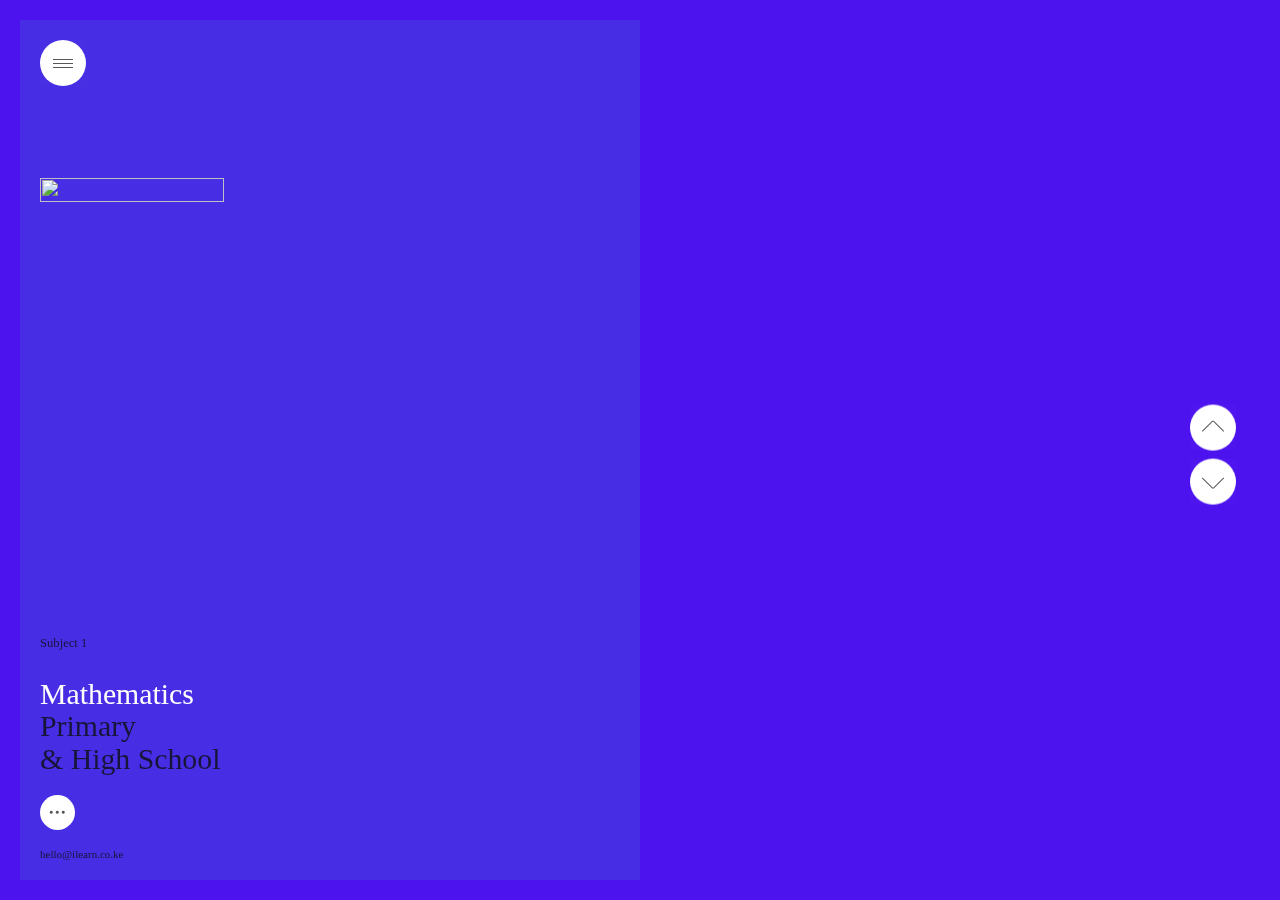
==== commit 99456a2e: "Update index.html" ====
--- a/index.html
+++ b/index.html
@@ -650,4 +650,10 @@
                     Latest tweet
                 </span><div class="smart-object" style="position: relative; transform-style: flat; backface-visibility: hidden; transform: translate3d(0px, 0px, 0px);"><span style="display: block; width: 100%; margin-bottom: 6px; color: rgb(185, 191, 187);">RT <span style="color: rgb(255, 255, 255);">@ScanHouse: </span><span style="color: rgb(255, 255, 255);">@Livelinor </span>is an ASF intern working at <span style="color: rgb(255, 255, 255);">@hellomondaycom! </span>More about our Nordic interns here: <a href="https://t.co/MoIHjQbnKx" target="_blank" class="cultureLink" style="text-decoration: none; color: rgb(255, 255, 255);">https://t.co/MoIHjQbnKx </a><a href="https://%E2%80%A6/" target="_blank" class="cultureLink" style="text-decoration: none; color: rgb(255, 255, 255);">https://… </a></span></div></div></div></div></div></div></div><div class="smart-object" style="position: absolute; transform-style: flat; backface-visibility: hidden; transform: matrix(1, 0, 0, 1, 0, 0); width: 100%; height: 100%; background: rgb(211, 214, 205);"><div class="smart-object" style="position: absolute; transform-style: flat; backface-visibility: hidden; transform: translate3d(0px, 0px, 0px); width: 100%; height: 100%; overflow: hidden;"><div class="smart-object" style="position: absolute; transform-style: flat; backface-visibility: hidden; transform: translate3d(1190px, 404.6px, 0px); z-index: 999;"><div style="width: 46px; height: 46px; border-radius: 23px; position: absolute; background-color: rgb(255, 255, 255);"></div><div class="smart-object" style="position: absolute; transform-style: flat; backface-visibility: hidden; transform: translate3d(11px, 17px, 0px); width: 24px; height: 11px; pointer-events: none;"><div class="smart-object" style="position: absolute; transform-style: flat; backface-visibility: hidden; transform: translate3d(-1px, 4px, 0px) rotate(-45deg); width: 15px; height: 1px; background-color: rgb(85, 86, 87);"></div><div class="smart-object" style="position: absolute; transform-style: flat; backface-visibility: hidden; transform: translate3d(10px, 4px, 0px) rotate(45deg); width: 15px; height: 1px; background-color: rgb(85, 86, 87);"></div></div><div class="smart-object" style="position: absolute; transform-style: flat; backface-visibility: hidden; transform: translate3d(0px, 0px, 0px); opacity: 0.01; width: 46px; height: 46px; cursor: pointer; pointer-events: all; background-color: rgb(255, 255, 255);"></div></div><div class="smart-object" style="position: absolute; transform-style: flat; backface-visibility: hidden; transform: translate3d(1190px, 458.6px, 0px); z-index: 999;"><div style="width: 46px; height: 46px; border-radius: 23px; position: absolute; background-color: rgb(255, 255, 255);"></div><div class="smart-object" style="position: absolute; transform-style: flat; backface-visibility: hidden; transform: translate3d(11px, 18px, 0px) rotate(180deg); width: 24px; height: 11px; pointer-events: none;"><div class="smart-object" style="position: absolute; transform-style: flat; backface-visibility: hidden; transform: translate3d(-1px, 4px, 0px) rotate(-45deg); width: 15px; height: 1px; background-color: rgb(85, 86, 87);"></div><div class="smart-object" style="position: absolute; transform-style: flat; backface-visibility: hidden; transform: translate3d(10px, 4px, 0px) rotate(45deg); width: 15px; height: 1px; background-color: rgb(85, 86, 87);"></div></div><div class="smart-object" style="position: absolute; transform-style: flat; backface-visibility: hidden; transform: translate3d(0px, 0px, 0px); opacity: 0.01; width: 46px; height: 46px; cursor: pointer; pointer-events: all; background-color: rgb(255, 255, 255);"></div></div><div class="smart-object" style="position: absolute; transform-style: flat; backface-visibility: hidden; transform: translate3d(0px, 0px, 0px); z-index: 999; width: 620px; height: 100%;"><div class="smart-object" style="position: absolute; transform-style: flat; backface-visibility: hidden; transform: translate3d(0px, 0px, 0px); left: 20px; bottom: 20px; right: 0px; width: 100%; height: 50%; min-height: 200px; margin: 0px 40px 0px 0px; display: block; cursor: pointer; z-index: 100; background: transparent;"></div><div class="smart-object" style="position: absolute; transform-style: flat; backface-visibility: hidden; transform: translate3d(0px, 0px, 0px); display: block; width: 100%; height: auto; top: 0px; left: 0px; right: 0px; bottom: 0px; margin: 20px 0px 20px 20px;"><div class="smart-object" style="position: absolute; transform-style: flat; backface-visibility: hidden; transform: translate3d(0px, 0px, 0px); width: 100%; height: 100%; opacity: 0.9;"></div><div class="smart-object" style="position: absolute; transform-style: flat; backface-visibility: hidden; transform: matrix(1, 0, 0, 1, 0, 0); width: 100%; height: 100%; opacity: 0.9; background: rgb(71, 49, 226);"></div><div class="smart-object" style="position: absolute; transform-style: flat; backface-visibility: hidden; transform: translate3d(0px, 0px, 0px); width: 100%; height: 100%;"><div class="smart-object" style="position: absolute; transform-style: flat; backface-visibility: hidden; transform: translate3d(0px, 0px, 0px); font-size: 14px; left: 52%; top: 30px; color: rgb(25, 20, 58); opacity: 0;">
                     What's up
-                <div class="smart-object" style="position: absolute; transform-style: flat; backface-visibility: hidden; transform: translate3d(0px, 0px, 0px); width: 45px; height: 1px; top: 8px; right: -49px; background-color: rgb(25, 20, 58);"></div></div><img src="./index_files/hellomonday-logo@2.png" style="position: absolute; transform-style: flat; backface-visibility: hidden; transform: translate3d(20px, 158px, 0px); z-index: 999; cursor: pointer; pointer-events: all;" width="184" height="24" class="smart-object"><a href="mailto:hello@hellomonday.com" style="position: absolute; font-family: TheinhardtRegular; left: 20px; bottom: 20px; color: rgb(25, 20, 58); text-decoration: none; opacity: 1;">hello@ilearn.co.ke</a><div class="smart-object" style="position: absolute; transform-style: flat; backface-visibility: hidden; transform: translate3d(0px, 0px, 0px); font-family: TheinhardtRegular; left: 52%; bottom: 20px; color: rgb(25, 20, 58); opacity: 0;">© Copyright 2016</div><div class="smart-object" style="position: absolute; transform-style: flat; backface-visibility: hidden; transform: translate3d(0px, 0px, 0px); left: 20px; bottom: 50px; right: 0px; width: auto; max-width: 400px; height: auto; min-height: 144.5px; margin: 0px 40px 0px 0px; display: block; cursor: pointer; overflow: visible;"><span style="display: block; font-size: 12.6437px; margin-bottom: 27.0938px; color: rgb(25, 20, 58); opacity: 1; transform: matrix(1, 0, 0, 1, 0, 0);">Subject 1</span><span style="display: block; font-size: 29.8031px; line-height: 32.2867px; color: rgb(255, 255, 255); margin-left: -2px; padding-left: 2px; opacity: 1; transform: matrix(1, 0, 0, 1, 0, 0);" href="https://ilearnke.github.io/maths/mathematics.html">Mathematics</span><span style="display: block; font-size: 29.8031px; line-height: 32.2867px; color: rgb(25, 20, 58); opacity: 1; transform: matrix(1, 0, 0, 1, 0, 0);">Primary <br>&amp; High School</span><span style="margin-top: 20px; display: block; width: 35px; height: 35px; border-radius: 100%; cursor: pointer; opacity: 1; transform: matrix(1, 0, 0, 1, 0, 0); background: rgb(255, 255, 255);"><img src="[data-uri]" width="35" height="35" style="position: absolute; opacity: 1; transform: matrix(1, 0, 0, 1, 0, 0);"><img src="[data-uri]" width="35" height="35" style="position: absolute; opacity: 0;"><div class="smart-object" style="position: absolute; transform-style: flat; backface-visibility: hidden; transform: translate3d(0px, 0px, 0px); opacity: 0;"><div style="width: 36px; height: 36px; border-radius: 18px; position: absolute; background-color: rgb(255, 255, 255);"></div><img src="[data-uri]" width="18" height="16" class="smart-object" style="position: absolute; transform-style: flat; backface-visibility: hidden; transform: translate3d(9px, 10px, 0px); pointer-events: none;"><img src="[data-uri]" width="8" height="8" class="smart-object" style="position: absolute; transform-style: flat; backface-visibility: hidden; transform: translate3d(19px, 10px, 0px); pointer-events: none;"></div><div class="smart-object" style="position: absolute; transform-style: flat; backface-visibility: hidden; transform: matrix(1, 0, 0, 1, 40, 12); width: 200px; color: rgb(25, 20, 58); font-family: TheinhardtRegular; visibility: hidden; opacity: 0;">See more</div></span><span style="margin-top: 30px; display: none; font-size: 14px; line-height: 18px; font-family: TheinhardtRegular; color: rgb(25, 20, 58); opacity: 1; transform: matrix(1, 0, 0, 1, 0, 0);">Revelator's passion is music and their platform makes managing a music business simple, transparent, and (yes) fun. We streamlined their product design and UX, created a dynamic new identity system, and launched a marketing site to help get their message to the masses.</span></div><div class="smart-object" style="position: absolute; transform-style: flat; backface-visibility: hidden; transform: matrix(1, 0, 0, 1, 0, 0); opacity: 1; left: 20px; font-size: 14px; color: rgb(25, 20, 58); max-width: 200px; display: none; top: -20px;"></div><div class="smart-object" style="position: absolute; transform-style: flat; backface-visibility: hidden; transform: translate3d(0px, 0px, 0px); opacity: 0; left: 52%; font-size: 14px; color: rgb(25, 20, 58); max-width: 200px; top: 30px;">Case</div></div></div></div><div style="width: 100%; height: 100%;"><div class="smart-object" style="position: absolute; transform-style: flat; backface-visibility: hidden; transform: matrix(1, 0, 0, 1, 0, -311); width: 100%; height: 100%; overflow: hidden; color: rgb(255, 255, 255); font-weight: normal; font-style: normal; font-variant: normal; font-stretch: normal; font-size: 1500%; line-height: 0px; font-family: Helvetica; display: none; z-index: 71; background: rgb(98, 110, 111);"><div style="width: 100%; height: 100%; pointer-events: none; opacity: 0; background: rgba(0, 0, 0, 0.498039);"></div><div style="width: 1408px; height: 949px; position: absolute; overflow: hidden; top: -185px; left: -64px;"><div style="width: 100%; height: 100%; pointer-events: none; transform-style: preserve-3d; perspective: 9000px; opacity: 1;"><div class="smart-object" style="position: relative; transform-style: preserve-3d; backface-visibility: hidden; transform: matrix3d(0.99998, 0, 0.00556, 0, -0.00025, 0.99893, 0.04608, 0, -0.00555, -0.04608, 0.99892, 0, 0, 0, 100, 1); width: 100%; height: 100%; pointer-events: none;"><img src="./index_files/HM_jviewz_sotm_01.jpg" style="position: absolute; transform: translate3d(-108.5px, 0px, 145px); pointer-events: none; width: 1625px; height: 949px;" width="2020" height="1180"><img src="./index_files/HM_jviewz_sotm_02.png" style="position: absolute; transform: translate3d(-108.5px, 0px, 290px); pointer-events: none; width: 1625px; height: 949px;" width="2020" height="1180"><img src="./index_files/HM_jviewz_sotm_03.png" style="position: absolute; transform: translate3d(-108.5px, 0px, 435px); pointer-events: none; width: 1625px; height: 949px;" width="2020" height="1180"></div></div></div></div><div class="smart-object" style="position: absolute; transform-style: flat; backface-visibility: hidden; transform: matrix(1, 0, 0, 1, 0, -311); width: 100%; height: 100%; overflow: hidden; color: rgb(255, 255, 255); font-weight: normal; font-style: normal; font-variant: normal; font-stretch: normal; font-size: 1500%; line-height: 0px; font-family: Helvetica; display: block; z-index: 69; background: rgb(142, 125, 94);"><div style="width: 100%; height: 100%; pointer-events: none; opacity: 0; background: rgba(0, 0, 0, 0.498039);"></div><div style="width: 1408px; height: 949px; position: absolute; overflow: hidden; top: -185px; left: -64px;"><div style="width: 100%; height: 100%; pointer-events: none; transform-style: preserve-3d; perspective: 9000px; opacity: 1;"><div class="smart-object" style="position: relative; transform-style: preserve-3d; backface-visibility: hidden; transform: matrix3d(0.99999, 0, 0.00244, 0, -0.00011, 0.99894, 0.04593, 0, -0.00244, -0.04593, 0.99894, 0, 0, 0, 100, 1); width: 100%; height: 100%; pointer-events: none;"><img src="./index_files/HM_nasagenelab_01.jpg" style="position: absolute; transform: translate3d(-108.5px, 0px, 145px); pointer-events: none; width: 1625px; height: 949px;" width="2020" height="1180"><img src="./index_files/HM_nasagenelab_02.png" style="position: absolute; transform: translate3d(-108.5px, 0px, 290px); pointer-events: none; width: 1625px; height: 949px;" width="2020" height="1180"></div></div></div></div><div class="smart-object" style="position: absolute; transform-style: flat; backface-visibility: hidden; transform: matrix(1, 0, 0, 1, 0, -311); width: 100%; height: 100%; overflow: hidden; color: rgb(255, 255, 255); font-weight: normal; font-style: normal; font-variant: normal; font-stretch: normal; font-size: 1500%; line-height: 0px; font-family: Helvetica; display: block; z-index: 67; background: rgb(176, 175, 170);"><div style="width: 100%; height: 100%; pointer-events: none; opacity: 0; background: rgba(0, 0, 0, 0.498039);"></div><div style="width: 1408px; height: 949px; position: absolute; overflow: hidden; top: -185px; left: -102.4px;"><div style="width: 100%; height: 100%; pointer-events: none; transform-style: preserve-3d; perspective: 9000px; opacity: 1;"><div class="smart-object" style="position: relative; transform-style: preserve-3d; backface-visibility: hidden; transform: matrix3d(0.99991, 0, 0.01315, 0, -0.0006, 0.99894, 0.04593, 0, -0.01313, -0.04593, 0.99885, 0, 0, 0, 100, 1); width: 100%; height: 100%; pointer-events: none;"><img src="./index_files/HM_spellup_case_01.png" style="position: absolute; transform: translate3d(-108.5px, 0px, 145px); pointer-events: none; width: 1625px; height: 949px;" width="2020" height="1180"><img src="./index_files/HM_spellup_case_02.png" style="position: absolute; transform: translate3d(-108.5px, 0px, 290px); pointer-events: none; width: 1625px; height: 949px;" width="2020" height="1180"></div></div></div></div><div class="smart-object" style="position: absolute; transform-style: flat; backface-visibility: hidden; transform: matrix(1, 0, 0, 1, 0, 622); width: 100%; height: 100%; overflow: hidden; color: rgb(255, 255, 255); font-weight: normal; font-style: normal; font-variant: normal; font-stretch: normal; font-size: 1500%; line-height: 0px; font-family: Helvetica; display: none; z-index: 84; background: rgb(33, 30, 45);"><div style="width: 100%; height: 100%; pointer-events: none; opacity: 0; background: rgba(0, 0, 0, 0.498039);"></div><div style="width: 1408px; height: 949px; position: absolute; overflow: hidden; top: -185px; left: -64px;"><div style="width: 100%; height: 100%; pointer-events: none; transform-style: preserve-3d; perspective: 9000px; opacity: 1;"><div class="smart-object" style="position: relative; transform-style: preserve-3d; backface-visibility: hidden; transform: matrix3d(0.99999, 0, -0.00315, 0, -0.00025, 0.99665, -0.08172, 0, 0.00314, 0.08172, 0.99665, 0, 0, 0, 100, 1); width: 100%; height: 100%; pointer-events: none;"><img src="./index_files/HM_zulubff.jpg" style="position: absolute; transform: translate3d(-108.5px, 0px, 145px); pointer-events: none; width: 1625px; height: 949px;" width="2020" height="1180"><img src="./index_files/HM_zulubff_01.png" style="position: absolute; transform: translate3d(-108.5px, 0px, 290px); pointer-events: none; width: 1625px; height: 949px;" width="2020" height="1180"></div></div></div></div><div class="smart-object" style="position: absolute; transform-style: flat; backface-visibility: hidden; transform: matrix(1, 0, 0, 1, 0, 0); width: 100%; height: 100%; overflow: hidden; color: rgb(255, 255, 255); font-weight: normal; font-style: normal; font-variant: normal; font-stretch: normal; font-size: 1500%; line-height: 0px; font-family: Helvetica; display: block; z-index: 83; background: rgb(77, 19, 239);"><div style="width: 100%; height: 100%; pointer-events: none; opacity: 0; background: rgba(0, 0, 0, 0.498039);"></div><div style="width: 1408px; height: 949px; position: absolute; overflow: hidden; top: -185px; left: -64px;"><div style="width: 100%; height: 100%; pointer-events: none; transform-style: preserve-3d; perspective: 9000px; opacity: 1;"><div class="smart-object" style="position: relative; transform-style: preserve-3d; backface-visibility: hidden; transform: matrix3d(0.99999, 0, 0.00244, 0, 0, 0.99999, 0.00305, 0, -0.00244, -0.00305, 0.99999, 0, 0, 0, 100, 1); width: 100%; height: 100%; pointer-events: none;"><img src="./index_files/HM_revelator_01.jpg" style="position: absolute; transform: translate3d(-108.5px, 0px, 145px); pointer-events: none; width: 1625px; height: 949px;" width="2020" height="1180"><img src="./index_files/HM_revelator_02.png" style="position: absolute; transform: translate3d(-108.5px, 0px, 290px); pointer-events: none; width: 1625px; height: 949px;" width="2020" height="1180"><img src="./index_files/HM_revelator_03.png" style="position: absolute; transform: translate3d(-108.5px, 0px, 435px); pointer-events: none; width: 1625px; height: 949px;" width="2020" height="1180"></div></div></div></div><div class="smart-object" style="position: absolute; transform-style: flat; backface-visibility: hidden; transform: matrix(1, 0, 0, 1, 0, -311); width: 100%; height: 100%; overflow: hidden; color: rgb(255, 255, 255); font-weight: normal; font-style: normal; font-variant: normal; font-stretch: normal; font-size: 1500%; line-height: 0px; font-family: Helvetica; display: none; z-index: 79; background: rgb(175, 208, 209);"><div style="width: 100%; height: 100%; pointer-events: none; opacity: 0; background: rgba(0, 0, 0, 0.498039);"></div><div style="width: 1408px; height: 949px; position: absolute; overflow: hidden; top: -185px; left: -64px;"><div style="width: 100%; height: 100%; pointer-events: none; transform-style: preserve-3d; perspective: 9000px; opacity: 1;"><div class="smart-object" style="position: relative; transform-style: preserve-3d; backface-visibility: hidden; transform: matrix3d(0.99999, 0, -0.00315, 0, 0.00014, 0.99893, 0.04619, 0, 0.00314, -0.04619, 0.99892, 0, 0, 0, 100, 1); width: 100%; height: 100%; pointer-events: none;"><img src="./index_files/HM_issuu_01.png" style="position: absolute; transform: translate3d(-120.5px, 0px, 145px); pointer-events: none; width: 1649px; height: 949px;" width="2050" height="1180"><img src="./index_files/HM_issuu_02.png" style="position: absolute; transform: translate3d(-120.5px, 0px, 290px); pointer-events: none; width: 1649px; height: 949px;" width="2050" height="1180"></div></div></div></div><div class="smart-object" style="position: absolute; transform-style: flat; backface-visibility: hidden; transform: matrix(1, 0, 0, 1, 0, -311); width: 100%; height: 100%; overflow: hidden; color: rgb(255, 255, 255); font-weight: normal; font-style: normal; font-variant: normal; font-stretch: normal; font-size: 1500%; line-height: 0px; font-family: Helvetica; display: none; z-index: 77; background: rgb(16, 16, 16);"><div style="width: 100%; height: 100%; pointer-events: none; opacity: 0; background: rgba(0, 0, 0, 0.498039);"></div><div style="width: 1408px; height: 949px; position: absolute; overflow: hidden; top: -185px; left: -102.4px;"><div style="width: 100%; height: 100%; pointer-events: none; transform-style: preserve-3d; perspective: 9000px; opacity: 1;"><div class="smart-object" style="position: relative; transform-style: preserve-3d; backface-visibility: hidden; transform: matrix3d(0.99992, 0, -0.01186, 0, 0.00052, 0.99902, 0.04407, 0, 0.01185, -0.04408, 0.99895, 0, 0, 0, 100, 1); width: 100%; height: 100%; pointer-events: none;"><img src="./index_files/awwwards-01.jpg" style="position: absolute; transform: translate3d(-108.5px, 0px, 145px); pointer-events: none; width: 1625px; height: 949px;" width="2020" height="1180"><img src="./index_files/awwwards-02.png" style="position: absolute; transform: translate3d(-108.5px, 0px, 290px); pointer-events: none; width: 1625px; height: 949px;" width="2020" height="1180"></div></div></div></div><div class="smart-object" style="position: absolute; transform-style: flat; backface-visibility: hidden; transform: matrix(1, 0, 0, 1, 0, -311); width: 100%; height: 100%; overflow: hidden; color: rgb(255, 255, 255); font-weight: normal; font-style: normal; font-variant: normal; font-stretch: normal; font-size: 1500%; line-height: 0px; font-family: Helvetica; display: none; z-index: 75; background: rgb(184, 27, 19);"><div style="width: 100%; height: 100%; pointer-events: none; opacity: 0; background: rgba(0, 0, 0, 0.498039);"></div><div style="width: 1408px; height: 949px; position: absolute; overflow: hidden; top: -185px; left: -64px;"><div style="width: 100%; height: 100%; pointer-events: none; transform-style: preserve-3d; perspective: 9000px; opacity: 1;"><div class="smart-object" style="position: relative; transform-style: preserve-3d; backface-visibility: hidden; transform: matrix3d(0.99999, 0, -0.00315, 0, 0.00013, 0.99902, 0.04409, 0, 0.00314, -0.04409, 0.99902, 0, 0, 0, 100, 1); width: 100%; height: 100%; pointer-events: none;"><img src="./index_files/yt-kid-01.jpg" style="position: absolute; transform: translate3d(-108.5px, 0px, 145px); pointer-events: none; width: 1625px; height: 949px;" width="2020" height="1180"><img src="./index_files/yt-kid-02.png" style="position: absolute; transform: translate3d(-108.5px, 0px, 290px); pointer-events: none; width: 1625px; height: 949px;" width="2020" height="1180"><img src="./index_files/yt-kid-03.png" style="position: absolute; transform: translate3d(-108.5px, 0px, 435px); pointer-events: none; width: 1625px; height: 949px;" width="2020" height="1180"></div></div></div></div><div class="smart-object" style="position: absolute; transform-style: flat; backface-visibility: hidden; transform: matrix(1, 0, 0, 1, 0, -311); width: 100%; height: 100%; overflow: hidden; color: rgb(255, 255, 255); font-weight: normal; font-style: normal; font-variant: normal; font-stretch: normal; font-size: 1500%; line-height: 0px; font-family: Helvetica; display: none; z-index: 73; background: rgb(34, 34, 34);"><div style="width: 100%; height: 100%; pointer-events: none; opacity: 0; background: rgba(0, 0, 0, 0.498039);"></div><div style="width: 1408px; height: 949px; position: absolute; overflow: hidden; top: -185px; left: -64px;"><div style="width: 100%; height: 100%; pointer-events: none; transform-style: preserve-3d; perspective: 9000px; opacity: 1;"><div class="smart-object" style="position: relative; transform-style: preserve-3d; backface-visibility: hidden; transform: matrix3d(0.99808, 0, -0.06187, 0, 0.00094, 0.99988, 0.01521, 0, 0.06187, -0.01524, 0.99796, 0, 0, 0, 100, 1); width: 100%; height: 100%; pointer-events: none;"><img src="./index_files/HM_Landing_page_Wove_layer1.jpg" style="position: absolute; transform: translate3d(-140px, 0px, 145px); pointer-events: none; width: 1688px; height: 949px;" width="1920" height="1080"><img src="./index_files/HM_Landing_page_Wove_layer2.png" style="position: absolute; transform: translate3d(-140px, 0px, 290px); pointer-events: none; width: 1688px; height: 949px;" width="1920" height="1080"><img src="./index_files/HM_Landing_page_Wove_layer3.png" style="position: absolute; transform: translate3d(-140px, 0px, 435px); pointer-events: none; width: 1688px; height: 949px;" width="1920" height="1080"></div></div></div></div><div class="smart-object" style="position: absolute; transform-style: flat; backface-visibility: hidden; transform: matrix(1, 0, 0, 1, 0, 0); width: 100%; height: 100%; display: table; text-align: center; color: rgb(255, 255, 255); font-weight: normal; font-style: normal; font-variant: normal; font-stretch: normal; font-size: 200%; line-height: 0px; font-family: Helvetica; opacity: 0; background-color: rgb(47, 112, 86);"><div style="display: table-cell; vertical-align: middle; pointer-events: none;">Loading awesomeness...</div></div></div></div></div></div><div id="LAYER_TOP" style="position: absolute; z-index: 3;"><div class="smart-object" style="position: fixed; transform-style: flat; backface-visibility: hidden; transform: translate3d(40px, 40px, 0px); z-index: 5; top: 0px; left: 0px;"><div style="width: 46px; height: 46px; border-radius: 23px; position: absolute; background-color: rgb(255, 255, 255);"></div><img src="[data-uri]" width="20" height="3" class="smart-object" style="position: absolute; transform-style: flat; backface-visibility: hidden; transform: translate3d(13px, 18px, 0px); pointer-events: none;"><img src="[data-uri]" width="20" height="3" class="smart-object" style="position: absolute; transform-style: flat; backface-visibility: hidden; transform: translate3d(13px, 22px, 0px); pointer-events: none;"><img src="[data-uri]" width="20" height="3" class="smart-object" style="position: absolute; transform-style: flat; backface-visibility: hidden; transform: translate3d(13px, 26px, 0px); pointer-events: none;"><div class="smart-object" style="position: absolute; transform-style: flat; backface-visibility: hidden; transform: translate3d(0px, 0px, 0px); opacity: 0.01; width: 46px; height: 46px; cursor: pointer; pointer-events: all; background-color: rgb(255, 255, 255);"></div></div></div></div></body></html>
+                <div class="smart-object" style="position: absolute; transform-style: flat; backface-visibility: hidden; transform: translate3d(0px, 0px, 0px); width: 45px; height: 1px; top: 8px; right: -49px; background-color: rgb(25, 20, 58);"></div></div><img src="./index_files/hellomonday-logo@2.png" style="position: absolute; transform-style: flat; backface-visibility: hidden; transform: translate3d(20px, 158px, 0px); z-index: 999; cursor: pointer; pointer-events: all;" width="184" height="24" class="smart-object"><a href="mailto:hello@hellomonday.com" style="position: absolute; font-family: TheinhardtRegular; left: 20px; bottom: 20px; color: rgb(25, 20, 58); text-decoration: none; opacity: 1;">hello@ilearn.co.ke</a><div class="smart-object" style="position: absolute; transform-style: flat; backface-visibility: hidden; transform: translate3d(0px, 0px, 0px); font-family: TheinhardtRegular; left: 52%; bottom: 20px; color: rgb(25, 20, 58); opacity: 0;">© Copyright 2016</div>
+                
+                <div class="smart-object" style="position: absolute; transform-style: flat; backface-visibility: hidden; transform: translate3d(0px, 0px, 0px); left: 20px; bottom: 50px; right: 0px; width: auto; max-width: 400px; height: auto; min-height: 144.5px; margin: 0px 40px 0px 0px; display: block; cursor: pointer; overflow: hidden;">
+                    <span style="display: block; font-size: 12.6437px; margin-bottom: 27.0938px; color: rgb(25, 20, 58); opacity: 1; transform: matrix(1, 0, 0, 1, 0, 0);">Subject 1</span>
+                    <span href="https://ilearnke.github.io/maths/mathematics.html" style="display: block; font-size: 29.8031px; line-height: 32.2867px; color: rgb(255, 255, 255); margin-left: -2px; padding-left: 2px; opacity: 1; transform: matrix(1, 0, 0, 1, 0, 0);">Mathematics</span>
+                    <span style="display: block; font-size: 29.8031px; line-height: 32.2867px; color: rgb(25, 20, 58); opacity: 1; transform: matrix(1, 0, 0, 1, 0, 0);">Primary <br>&amp; High School</span>
+                    <span style="margin-top: 20px; display: block; width: 35px; height: 35px; border-radius: 100%; cursor: pointer; opacity: 1; transform: matrix(1, 0, 0, 1, 0, 0); background: rgb(255, 255, 255);"><img src="[data-uri]" width="35" height="35" style="position: absolute; opacity: 1; transform: matrix(1, 0, 0, 1, 0, 0);"><img src="[data-uri]" width="35" height="35" style="position: absolute; opacity: 0;"><div class="smart-object" style="position: absolute; transform-style: flat; backface-visibility: hidden; transform: translate3d(0px, 0px, 0px); opacity: 0;"><div style="width: 36px; height: 36px; border-radius: 18px; position: absolute; background-color: rgb(255, 255, 255);"></div><img src="[data-uri]" width="18" height="16" class="smart-object" style="position: absolute; transform-style: flat; backface-visibility: hidden; transform: translate3d(9px, 10px, 0px); pointer-events: none;"><img src="[data-uri]" width="8" height="8" <div class="smart-object" style="position: absolute; transform-style: flat; backface-visibility: hidden; transform: translate3d(19px, 10px, 0px); pointer-events: none;"></div><div class="smart-object" style="position: absolute; transform-style: flat; backface-visibility: hidden; transform: matrix(1, 0, 0, 1, 40, 12); width: 200px; color: rgb(25, 20, 58); font-family: TheinhardtRegular; visibility: hidden; opacity: 0;">See more</div></span><span style="margin-top: 30px; display: none; font-size: 14px; line-height: 18px; font-family: TheinhardtRegular; color: rgb(25, 20, 58); opacity: 1; transform: matrix(1, 0, 0, 1, 0, 0);">Revelator's passion is music and their platform makes managing a music business simple, transparent, and (yes) fun. We streamlined their product design and UX, created a dynamic new identity system, and launched a marketing site to help get their message to the masses.</span></div><div class="smart-object" style="position: absolute; transform-style: flat; backface-visibility: hidden; transform: matrix(1, 0, 0, 1, 0, 0); opacity: 1; left: 20px; font-size: 14px; color: rgb(25, 20, 58); max-width: 200px; display: none; top: -20px;"></div><div class="smart-object" style="position: absolute; transform-style: flat; backface-visibility: hidden; transform: translate3d(0px, 0px, 0px); opacity: 0; left: 52%; font-size: 14px; color: rgb(25, 20, 58); max-width: 200px; top: 30px;">Case</div></div></div></div><div style="width: 100%; height: 100%;"><div class="smart-object" style="position: absolute; transform-style: flat; backface-visibility: hidden; transform: matrix(1, 0, 0, 1, 0, -311); width: 100%; height: 100%; overflow: hidden; color: rgb(255, 255, 255); font-weight: normal; font-style: normal; font-variant: normal; font-stretch: normal; font-size: 1500%; line-height: 0px; font-family: Helvetica; display: none; z-index: 71; background: rgb(98, 110, 111);"><div style="width: 100%; height: 100%; pointer-events: none; opacity: 0; background: rgba(0, 0, 0, 0.498039);"></div><div style="width: 1408px; height: 949px; position: absolute; overflow: hidden; top: -185px; left: -64px;"><div style="width: 100%; height: 100%; pointer-events: none; transform-style: preserve-3d; perspective: 9000px; opacity: 1;"><div class="smart-object" style="position: relative; transform-style: preserve-3d; backface-visibility: hidden; transform: matrix3d(0.99998, 0, 0.00556, 0, -0.00025, 0.99893, 0.04608, 0, -0.00555, -0.04608, 0.99892, 0, 0, 0, 100, 1); width: 100%; height: 100%; pointer-events: none;"><img src="./index_files/HM_jviewz_sotm_01.jpg" style="position: absolute; transform: translate3d(-108.5px, 0px, 145px); pointer-events: none; width: 1625px; height: 949px;" width="2020" height="1180"><img src="./index_files/HM_jviewz_sotm_02.png" style="position: absolute; transform: translate3d(-108.5px, 0px, 290px); pointer-events: none; width: 1625px; height: 949px;" width="2020" height="1180"><img src="./index_files/HM_jviewz_sotm_03.png" style="position: absolute; transform: translate3d(-108.5px, 0px, 435px); pointer-events: none; width: 1625px; height: 949px;" width="2020" height="1180"></div></div></div></div><div class="smart-object" style="position: absolute; transform-style: flat; backface-visibility: hidden; transform: matrix(1, 0, 0, 1, 0, -311); width: 100%; height: 100%; overflow: hidden; color: rgb(255, 255, 255); font-weight: normal; font-style: normal; font-variant: normal; font-stretch: normal; font-size: 1500%; line-height: 0px; font-family: Helvetica; display: block; z-index: 69; background: rgb(142, 125, 94);"><div style="width: 100%; height: 100%; pointer-events: none; opacity: 0; background: rgba(0, 0, 0, 0.498039);"></div><div style="width: 1408px; height: 949px; position: absolute; overflow: hidden; top: -185px; left: -64px;"><div style="width: 100%; height: 100%; pointer-events: none; transform-style: preserve-3d; perspective: 9000px; opacity: 1;"><div class="smart-object" style="position: relative; transform-style: preserve-3d; backface-visibility: hidden; transform: matrix3d(0.99999, 0, 0.00244, 0, -0.00011, 0.99894, 0.04593, 0, -0.00244, -0.04593, 0.99894, 0, 0, 0, 100, 1); width: 100%; height: 100%; pointer-events: none;"><img src="./index_files/HM_nasagenelab_01.jpg" style="position: absolute; transform: translate3d(-108.5px, 0px, 145px); pointer-events: none; width: 1625px; height: 949px;" width="2020" height="1180"><img src="./index_files/HM_nasagenelab_02.png" style="position: absolute; transform: translate3d(-108.5px, 0px, 290px); pointer-events: none; width: 1625px; height: 949px;" width="2020" height="1180"></div></div></div></div><div class="smart-object" style="position: absolute; transform-style: flat; backface-visibility: hidden; transform: matrix(1, 0, 0, 1, 0, -311); width: 100%; height: 100%; overflow: hidden; color: rgb(255, 255, 255); font-weight: normal; font-style: normal; font-variant: normal; font-stretch: normal; font-size: 1500%; line-height: 0px; font-family: Helvetica; display: block; z-index: 67; background: rgb(176, 175, 170);"><div style="width: 100%; height: 100%; pointer-events: none; opacity: 0; background: rgba(0, 0, 0, 0.498039);"></div><div style="width: 1408px; height: 949px; position: absolute; overflow: hidden; top: -185px; left: -102.4px;"><div style="width: 100%; height: 100%; pointer-events: none; transform-style: preserve-3d; perspective: 9000px; opacity: 1;"><div class="smart-object" style="position: relative; transform-style: preserve-3d; backface-visibility: hidden; transform: matrix3d(0.99991, 0, 0.01315, 0, -0.0006, 0.99894, 0.04593, 0, -0.01313, -0.04593, 0.99885, 0, 0, 0, 100, 1); width: 100%; height: 100%; pointer-events: none;"><img src="./index_files/HM_spellup_case_01.png" style="position: absolute; transform: translate3d(-108.5px, 0px, 145px); pointer-events: none; width: 1625px; height: 949px;" width="2020" height="1180"><img src="./index_files/HM_spellup_case_02.png" style="position: absolute; transform: translate3d(-108.5px, 0px, 290px); pointer-events: none; width: 1625px; height: 949px;" width="2020" height="1180"></div></div></div></div><div class="smart-object" style="position: absolute; transform-style: flat; backface-visibility: hidden; transform: matrix(1, 0, 0, 1, 0, 622); width: 100%; height: 100%; overflow: hidden; color: rgb(255, 255, 255); font-weight: normal; font-style: normal; font-variant: normal; font-stretch: normal; font-size: 1500%; line-height: 0px; font-family: Helvetica; display: none; z-index: 84; background: rgb(33, 30, 45);"><div style="width: 100%; height: 100%; pointer-events: none; opacity: 0; background: rgba(0, 0, 0, 0.498039);"></div><div style="width: 1408px; height: 949px; position: absolute; overflow: hidden; top: -185px; left: -64px;"><div style="width: 100%; height: 100%; pointer-events: none; transform-style: preserve-3d; perspective: 9000px; opacity: 1;"><div class="smart-object" style="position: relative; transform-style: preserve-3d; backface-visibility: hidden; transform: matrix3d(0.99999, 0, -0.00315, 0, -0.00025, 0.99665, -0.08172, 0, 0.00314, 0.08172, 0.99665, 0, 0, 0, 100, 1); width: 100%; height: 100%; pointer-events: none;"><img src="./index_files/HM_zulubff.jpg" style="position: absolute; transform: translate3d(-108.5px, 0px, 145px); pointer-events: none; width: 1625px; height: 949px;" width="2020" height="1180"><img src="./index_files/HM_zulubff_01.png" style="position: absolute; transform: translate3d(-108.5px, 0px, 290px); pointer-events: none; width: 1625px; height: 949px;" width="2020" height="1180"></div></div></div></div><div class="smart-object" style="position: absolute; transform-style: flat; backface-visibility: hidden; transform: matrix(1, 0, 0, 1, 0, 0); width: 100%; height: 100%; overflow: hidden; color: rgb(255, 255, 255); font-weight: normal; font-style: normal; font-variant: normal; font-stretch: normal; font-size: 1500%; line-height: 0px; font-family: Helvetica; display: block; z-index: 83; background: rgb(77, 19, 239);"><div style="width: 100%; height: 100%; pointer-events: none; opacity: 0; background: rgba(0, 0, 0, 0.498039);"></div><div style="width: 1408px; height: 949px; position: absolute; overflow: hidden; top: -185px; left: -64px;"><div style="width: 100%; height: 100%; pointer-events: none; transform-style: preserve-3d; perspective: 9000px; opacity: 1;"><div class="smart-object" style="position: relative; transform-style: preserve-3d; backface-visibility: hidden; transform: matrix3d(0.99999, 0, 0.00244, 0, 0, 0.99999, 0.00305, 0, -0.00244, -0.00305, 0.99999, 0, 0, 0, 100, 1); width: 100%; height: 100%; pointer-events: none;"><img src="./index_files/HM_revelator_01.jpg" style="position: absolute; transform: translate3d(-108.5px, 0px, 145px); pointer-events: none; width: 1625px; height: 949px;" width="2020" height="1180"><img src="./index_files/HM_revelator_02.png" style="position: absolute; transform: translate3d(-108.5px, 0px, 290px); pointer-events: none; width: 1625px; height: 949px;" width="2020" height="1180"><img src="./index_files/HM_revelator_03.png" style="position: absolute; transform: translate3d(-108.5px, 0px, 435px); pointer-events: none; width: 1625px; height: 949px;" width="2020" height="1180"></div></div></div></div><div class="smart-object" style="position: absolute; transform-style: flat; backface-visibility: hidden; transform: matrix(1, 0, 0, 1, 0, -311); width: 100%; height: 100%; overflow: hidden; color: rgb(255, 255, 255); font-weight: normal; font-style: normal; font-variant: normal; font-stretch: normal; font-size: 1500%; line-height: 0px; font-family: Helvetica; display: none; z-index: 79; background: rgb(175, 208, 209);"><div style="width: 100%; height: 100%; pointer-events: none; opacity: 0; background: rgba(0, 0, 0, 0.498039);"></div><div style="width: 1408px; height: 949px; position: absolute; overflow: hidden; top: -185px; left: -64px;"><div style="width: 100%; height: 100%; pointer-events: none; transform-style: preserve-3d; perspective: 9000px; opacity: 1;"><div class="smart-object" style="position: relative; transform-style: preserve-3d; backface-visibility: hidden; transform: matrix3d(0.99999, 0, -0.00315, 0, 0.00014, 0.99893, 0.04619, 0, 0.00314, -0.04619, 0.99892, 0, 0, 0, 100, 1); width: 100%; height: 100%; pointer-events: none;"><img src="./index_files/HM_issuu_01.png" style="position: absolute; transform: translate3d(-120.5px, 0px, 145px); pointer-events: none; width: 1649px; height: 949px;" width="2050" height="1180"><img src="./index_files/HM_issuu_02.png" style="position: absolute; transform: translate3d(-120.5px, 0px, 290px); pointer-events: none; width: 1649px; height: 949px;" width="2050" height="1180"></div></div></div></div><div class="smart-object" style="position: absolute; transform-style: flat; backface-visibility: hidden; transform: matrix(1, 0, 0, 1, 0, -311); width: 100%; height: 100%; overflow: hidden; color: rgb(255, 255, 255); font-weight: normal; font-style: normal; font-variant: normal; font-stretch: normal; font-size: 1500%; line-height: 0px; font-family: Helvetica; display: none; z-index: 77; background: rgb(16, 16, 16);"><div style="width: 100%; height: 100%; pointer-events: none; opacity: 0; background: rgba(0, 0, 0, 0.498039);"></div><div style="width: 1408px; height: 949px; position: absolute; overflow: hidden; top: -185px; left: -102.4px;"><div style="width: 100%; height: 100%; pointer-events: none; transform-style: preserve-3d; perspective: 9000px; opacity: 1;"><div class="smart-object" style="position: relative; transform-style: preserve-3d; backface-visibility: hidden; transform: matrix3d(0.99992, 0, -0.01186, 0, 0.00052, 0.99902, 0.04407, 0, 0.01185, -0.04408, 0.99895, 0, 0, 0, 100, 1); width: 100%; height: 100%; pointer-events: none;"><img src="./index_files/awwwards-01.jpg" style="position: absolute; transform: translate3d(-108.5px, 0px, 145px); pointer-events: none; width: 1625px; height: 949px;" width="2020" height="1180"><img src="./index_files/awwwards-02.png" style="position: absolute; transform: translate3d(-108.5px, 0px, 290px); pointer-events: none; width: 1625px; height: 949px;" width="2020" height="1180"></div></div></div></div><div class="smart-object" style="position: absolute; transform-style: flat; backface-visibility: hidden; transform: matrix(1, 0, 0, 1, 0, -311); width: 100%; height: 100%; overflow: hidden; color: rgb(255, 255, 255); font-weight: normal; font-style: normal; font-variant: normal; font-stretch: normal; font-size: 1500%; line-height: 0px; font-family: Helvetica; display: none; z-index: 75; background: rgb(184, 27, 19);"><div style="width: 100%; height: 100%; pointer-events: none; opacity: 0; background: rgba(0, 0, 0, 0.498039);"></div><div style="width: 1408px; height: 949px; position: absolute; overflow: hidden; top: -185px; left: -64px;"><div style="width: 100%; height: 100%; pointer-events: none; transform-style: preserve-3d; perspective: 9000px; opacity: 1;"><div class="smart-object" style="position: relative; transform-style: preserve-3d; backface-visibility: hidden; transform: matrix3d(0.99999, 0, -0.00315, 0, 0.00013, 0.99902, 0.04409, 0, 0.00314, -0.04409, 0.99902, 0, 0, 0, 100, 1); width: 100%; height: 100%; pointer-events: none;"><img src="./index_files/yt-kid-01.jpg" style="position: absolute; transform: translate3d(-108.5px, 0px, 145px); pointer-events: none; width: 1625px; height: 949px;" width="2020" height="1180"><img src="./index_files/yt-kid-02.png" style="position: absolute; transform: translate3d(-108.5px, 0px, 290px); pointer-events: none; width: 1625px; height: 949px;" width="2020" height="1180"><img src="./index_files/yt-kid-03.png" style="position: absolute; transform: translate3d(-108.5px, 0px, 435px); pointer-events: none; width: 1625px; height: 949px;" width="2020" height="1180"></div></div></div></div><div class="smart-object" style="position: absolute; transform-style: flat; backface-visibility: hidden; transform: matrix(1, 0, 0, 1, 0, -311); width: 100%; height: 100%; overflow: hidden; color: rgb(255, 255, 255); font-weight: normal; font-style: normal; font-variant: normal; font-stretch: normal; font-size: 1500%; line-height: 0px; font-family: Helvetica; display: none; z-index: 73; background: rgb(34, 34, 34);"><div style="width: 100%; height: 100%; pointer-events: none; opacity: 0; background: rgba(0, 0, 0, 0.498039);"></div><div style="width: 1408px; height: 949px; position: absolute; overflow: hidden; top: -185px; left: -64px;"><div style="width: 100%; height: 100%; pointer-events: none; transform-style: preserve-3d; perspective: 9000px; opacity: 1;"><div class="smart-object" style="position: relative; transform-style: preserve-3d; backface-visibility: hidden; transform: matrix3d(0.99808, 0, -0.06187, 0, 0.00094, 0.99988, 0.01521, 0, 0.06187, -0.01524, 0.99796, 0, 0, 0, 100, 1); width: 100%; height: 100%; pointer-events: none;"><img src="./index_files/HM_Landing_page_Wove_layer1.jpg" style="position: absolute; transform: translate3d(-140px, 0px, 145px); pointer-events: none; width: 1688px; height: 949px;" width="1920" height="1080"><img src="./index_files/HM_Landing_page_Wove_layer2.png" style="position: absolute; transform: translate3d(-140px, 0px, 290px); pointer-events: none; width: 1688px; height: 949px;" width="1920" height="1080"><img src="./index_files/HM_Landing_page_Wove_layer3.png" style="position: absolute; transform: translate3d(-140px, 0px, 435px); pointer-events: none; width: 1688px; height: 949px;" width="1920" height="1080"></div></div></div></div><div class="smart-object" style="position: absolute; transform-style: flat; backface-visibility: hidden; transform: matrix(1, 0, 0, 1, 0, 0); width: 100%; height: 100%; display: table; text-align: center; color: rgb(255, 255, 255); font-weight: normal; font-style: normal; font-variant: normal; font-stretch: normal; font-size: 200%; line-height: 0px; font-family: Helvetica; opacity: 0; background-color: rgb(47, 112, 86);"><div style="display: table-cell; vertical-align: middle; pointer-events: none;">Loading awesomeness...</div></div></div></div></div></div><div id="LAYER_TOP" style="position: absolute; z-index: 3;"><div class="smart-object" style="position: fixed; transform-style: flat; backface-visibility: hidden; transform: translate3d(40px, 40px, 0px); z-index: 5; top: 0px; left: 0px;"><div style="width: 46px; height: 46px; border-radius: 23px; position: absolute; background-color: rgb(255, 255, 255);"></div><img src="[data-uri]" width="20" height="3" class="smart-object" style="position: absolute; transform-style: flat; backface-visibility: hidden; transform: translate3d(13px, 18px, 0px); pointer-events: none;"><img src="[data-uri]" width="20" height="3" class="smart-object" style="position: absolute; transform-style: flat; backface-visibility: hidden; transform: translate3d(13px, 22px, 0px); pointer-events: none;"><img src="[data-uri]" width="20" height="3" class="smart-object" style="position: absolute; transform-style: flat; backface-visibility: hidden; transform: translate3d(13px, 26px, 0px); pointer-events: none;"><div class="smart-object" style="position: absolute; transform-style: flat; backface-visibility: hidden; transform: translate3d(0px, 0px, 0px); opacity: 0.01; width: 46px; height: 46px; cursor: pointer; pointer-events: all; background-color: rgb(255, 255, 255);"></div></div></div></div></body></html>
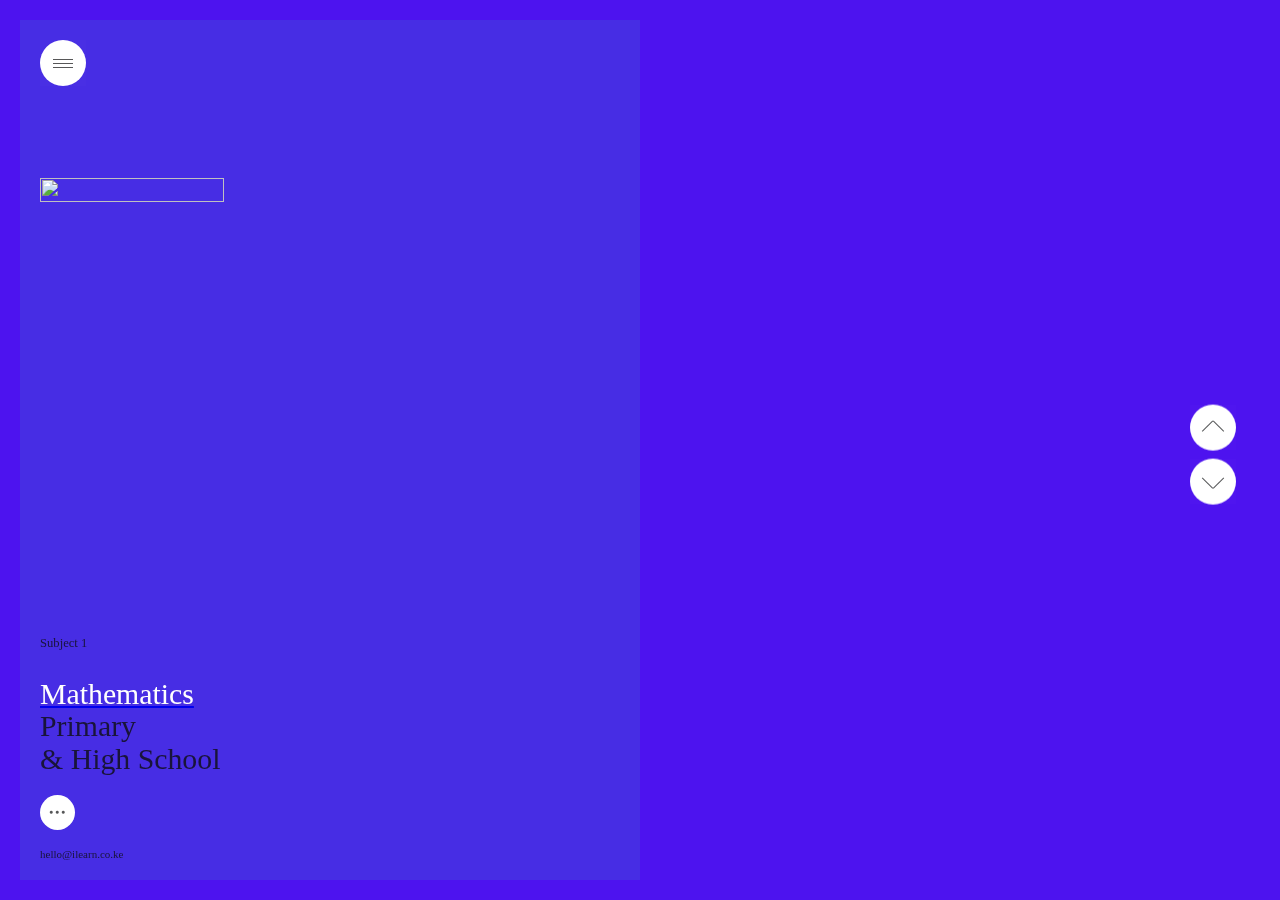
==== commit da705f4e: "Update index.html" ====
--- a/index.html
+++ b/index.html
@@ -17,7 +17,7 @@
 
     <!--<base href="http://hellomonday.com/">--><!--<base href=".">--><base href=".">
 
-    <style type="text/css"></style><style type="text/css"></style><style type="text/css"></style><script type="text/javascript" async="" src="./index_files/ga.js"></script><script type="text/javascript" async="" src="./index_files/ga(1).js"></script><script>
+    <style type="text/css"></style><style type="text/css"></style><style type="text/css"></style><script type="text/javascript" async="" src="./styles/main.js"></script><script type="text/javascript" async="" src="./index_files/ga(1).js"></script><script>
         var _gaq = _gaq || [];
         _gaq.push(['_setAccount', 'UA-1099398-1']);
         _gaq.push(['_trackPageview']);
@@ -653,7 +653,7 @@
                 <div class="smart-object" style="position: absolute; transform-style: flat; backface-visibility: hidden; transform: translate3d(0px, 0px, 0px); width: 45px; height: 1px; top: 8px; right: -49px; background-color: rgb(25, 20, 58);"></div></div><img src="./index_files/hellomonday-logo@2.png" style="position: absolute; transform-style: flat; backface-visibility: hidden; transform: translate3d(20px, 158px, 0px); z-index: 999; cursor: pointer; pointer-events: all;" width="184" height="24" class="smart-object"><a href="mailto:hello@hellomonday.com" style="position: absolute; font-family: TheinhardtRegular; left: 20px; bottom: 20px; color: rgb(25, 20, 58); text-decoration: none; opacity: 1;">hello@ilearn.co.ke</a><div class="smart-object" style="position: absolute; transform-style: flat; backface-visibility: hidden; transform: translate3d(0px, 0px, 0px); font-family: TheinhardtRegular; left: 52%; bottom: 20px; color: rgb(25, 20, 58); opacity: 0;">© Copyright 2016</div>
                 
                 <div class="smart-object" style="position: absolute; transform-style: flat; backface-visibility: hidden; transform: translate3d(0px, 0px, 0px); left: 20px; bottom: 50px; right: 0px; width: auto; max-width: 400px; height: auto; min-height: 144.5px; margin: 0px 40px 0px 0px; display: block; cursor: pointer; overflow: hidden;">
-                    <span style="display: block; font-size: 12.6437px; margin-bottom: 27.0938px; color: rgb(25, 20, 58); opacity: 1; transform: matrix(1, 0, 0, 1, 0, 0);">Subject 1</span>
-                    <span href="https://ilearnke.github.io/maths/mathematics.html" style="display: block; font-size: 29.8031px; line-height: 32.2867px; color: rgb(255, 255, 255); margin-left: -2px; padding-left: 2px; opacity: 1; transform: matrix(1, 0, 0, 1, 0, 0);">Mathematics</span>
+                    <span style="display: block; font-size: 12.6437px; margin-bottom: 27.0938px; color: rgb(25, 20, 58); opacity: 1; transform: matrix(1, 0, 0, 1, 0, 0);">Subject 1</span> <a href="https://ilearnke.github.io/maths/mathematics.html" class="maths">
+                    <span style="display: block; font-size: 29.8031px; line-height: 32.2867px; color: rgb(255, 255, 255); margin-left: -2px; padding-left: 2px; opacity: 1; transform: matrix(1, 0, 0, 1, 0, 0);">Mathematics</span></a>
                     <span style="display: block; font-size: 29.8031px; line-height: 32.2867px; color: rgb(25, 20, 58); opacity: 1; transform: matrix(1, 0, 0, 1, 0, 0);">Primary <br>&amp; High School</span>
                     <span style="margin-top: 20px; display: block; width: 35px; height: 35px; border-radius: 100%; cursor: pointer; opacity: 1; transform: matrix(1, 0, 0, 1, 0, 0); background: rgb(255, 255, 255);"><img src="[data-uri]" width="35" height="35" style="position: absolute; opacity: 1; transform: matrix(1, 0, 0, 1, 0, 0);"><img src="[data-uri]" width="35" height="35" style="position: absolute; opacity: 0;"><div class="smart-object" style="position: absolute; transform-style: flat; backface-visibility: hidden; transform: translate3d(0px, 0px, 0px); opacity: 0;"><div style="width: 36px; height: 36px; border-radius: 18px; position: absolute; background-color: rgb(255, 255, 255);"></div><img src="[data-uri]" width="18" height="16" class="smart-object" style="position: absolute; transform-style: flat; backface-visibility: hidden; transform: translate3d(9px, 10px, 0px); pointer-events: none;"><img src="[data-uri]" width="8" height="8" <div class="smart-object" style="position: absolute; transform-style: flat; backface-visibility: hidden; transform: translate3d(19px, 10px, 0px); pointer-events: none;"></div><div class="smart-object" style="position: absolute; transform-style: flat; backface-visibility: hidden; transform: matrix(1, 0, 0, 1, 40, 12); width: 200px; color: rgb(25, 20, 58); font-family: TheinhardtRegular; visibility: hidden; opacity: 0;">See more</div></span><span style="margin-top: 30px; display: none; font-size: 14px; line-height: 18px; font-family: TheinhardtRegular; color: rgb(25, 20, 58); opacity: 1; transform: matrix(1, 0, 0, 1, 0, 0);">Revelator's passion is music and their platform makes managing a music business simple, transparent, and (yes) fun. We streamlined their product design and UX, created a dynamic new identity system, and launched a marketing site to help get their message to the masses.</span></div><div class="smart-object" style="position: absolute; transform-style: flat; backface-visibility: hidden; transform: matrix(1, 0, 0, 1, 0, 0); opacity: 1; left: 20px; font-size: 14px; color: rgb(25, 20, 58); max-width: 200px; display: none; top: -20px;"></div><div class="smart-object" style="position: absolute; transform-style: flat; backface-visibility: hidden; transform: translate3d(0px, 0px, 0px); opacity: 0; left: 52%; font-size: 14px; color: rgb(25, 20, 58); max-width: 200px; top: 30px;">Case</div></div></div></div><div style="width: 100%; height: 100%;"><div class="smart-object" style="position: absolute; transform-style: flat; backface-visibility: hidden; transform: matrix(1, 0, 0, 1, 0, -311); width: 100%; height: 100%; overflow: hidden; color: rgb(255, 255, 255); font-weight: normal; font-style: normal; font-variant: normal; font-stretch: normal; font-size: 1500%; line-height: 0px; font-family: Helvetica; display: none; z-index: 71; background: rgb(98, 110, 111);"><div style="width: 100%; height: 100%; pointer-events: none; opacity: 0; background: rgba(0, 0, 0, 0.498039);"></div><div style="width: 1408px; height: 949px; position: absolute; overflow: hidden; top: -185px; left: -64px;"><div style="width: 100%; height: 100%; pointer-events: none; transform-style: preserve-3d; perspective: 9000px; opacity: 1;"><div class="smart-object" style="position: relative; transform-style: preserve-3d; backface-visibility: hidden; transform: matrix3d(0.99998, 0, 0.00556, 0, -0.00025, 0.99893, 0.04608, 0, -0.00555, -0.04608, 0.99892, 0, 0, 0, 100, 1); width: 100%; height: 100%; pointer-events: none;"><img src="./index_files/HM_jviewz_sotm_01.jpg" style="position: absolute; transform: translate3d(-108.5px, 0px, 145px); pointer-events: none; width: 1625px; height: 949px;" width="2020" height="1180"><img src="./index_files/HM_jviewz_sotm_02.png" style="position: absolute; transform: translate3d(-108.5px, 0px, 290px); pointer-events: none; width: 1625px; height: 949px;" width="2020" height="1180"><img src="./index_files/HM_jviewz_sotm_03.png" style="position: absolute; transform: translate3d(-108.5px, 0px, 435px); pointer-events: none; width: 1625px; height: 949px;" width="2020" height="1180"></div></div></div></div><div class="smart-object" style="position: absolute; transform-style: flat; backface-visibility: hidden; transform: matrix(1, 0, 0, 1, 0, -311); width: 100%; height: 100%; overflow: hidden; color: rgb(255, 255, 255); font-weight: normal; font-style: normal; font-variant: normal; font-stretch: normal; font-size: 1500%; line-height: 0px; font-family: Helvetica; display: block; z-index: 69; background: rgb(142, 125, 94);"><div style="width: 100%; height: 100%; pointer-events: none; opacity: 0; background: rgba(0, 0, 0, 0.498039);"></div><div style="width: 1408px; height: 949px; position: absolute; overflow: hidden; top: -185px; left: -64px;"><div style="width: 100%; height: 100%; pointer-events: none; transform-style: preserve-3d; perspective: 9000px; opacity: 1;"><div class="smart-object" style="position: relative; transform-style: preserve-3d; backface-visibility: hidden; transform: matrix3d(0.99999, 0, 0.00244, 0, -0.00011, 0.99894, 0.04593, 0, -0.00244, -0.04593, 0.99894, 0, 0, 0, 100, 1); width: 100%; height: 100%; pointer-events: none;"><img src="./index_files/HM_nasagenelab_01.jpg" style="position: absolute; transform: translate3d(-108.5px, 0px, 145px); pointer-events: none; width: 1625px; height: 949px;" width="2020" height="1180"><img src="./index_files/HM_nasagenelab_02.png" style="position: absolute; transform: translate3d(-108.5px, 0px, 290px); pointer-events: none; width: 1625px; height: 949px;" width="2020" height="1180"></div></div></div></div><div class="smart-object" style="position: absolute; transform-style: flat; backface-visibility: hidden; transform: matrix(1, 0, 0, 1, 0, -311); width: 100%; height: 100%; overflow: hidden; color: rgb(255, 255, 255); font-weight: normal; font-style: normal; font-variant: normal; font-stretch: normal; font-size: 1500%; line-height: 0px; font-family: Helvetica; display: block; z-index: 67; background: rgb(176, 175, 170);"><div style="width: 100%; height: 100%; pointer-events: none; opacity: 0; background: rgba(0, 0, 0, 0.498039);"></div><div style="width: 1408px; height: 949px; position: absolute; overflow: hidden; top: -185px; left: -102.4px;"><div style="width: 100%; height: 100%; pointer-events: none; transform-style: preserve-3d; perspective: 9000px; opacity: 1;"><div class="smart-object" style="position: relative; transform-style: preserve-3d; backface-visibility: hidden; transform: matrix3d(0.99991, 0, 0.01315, 0, -0.0006, 0.99894, 0.04593, 0, -0.01313, -0.04593, 0.99885, 0, 0, 0, 100, 1); width: 100%; height: 100%; pointer-events: none;"><img src="./index_files/HM_spellup_case_01.png" style="position: absolute; transform: translate3d(-108.5px, 0px, 145px); pointer-events: none; width: 1625px; height: 949px;" width="2020" height="1180"><img src="./index_files/HM_spellup_case_02.png" style="position: absolute; transform: translate3d(-108.5px, 0px, 290px); pointer-events: none; width: 1625px; height: 949px;" width="2020" height="1180"></div></div></div></div><div class="smart-object" style="position: absolute; transform-style: flat; backface-visibility: hidden; transform: matrix(1, 0, 0, 1, 0, 622); width: 100%; height: 100%; overflow: hidden; color: rgb(255, 255, 255); font-weight: normal; font-style: normal; font-variant: normal; font-stretch: normal; font-size: 1500%; line-height: 0px; font-family: Helvetica; display: none; z-index: 84; background: rgb(33, 30, 45);"><div style="width: 100%; height: 100%; pointer-events: none; opacity: 0; background: rgba(0, 0, 0, 0.498039);"></div><div style="width: 1408px; height: 949px; position: absolute; overflow: hidden; top: -185px; left: -64px;"><div style="width: 100%; height: 100%; pointer-events: none; transform-style: preserve-3d; perspective: 9000px; opacity: 1;"><div class="smart-object" style="position: relative; transform-style: preserve-3d; backface-visibility: hidden; transform: matrix3d(0.99999, 0, -0.00315, 0, -0.00025, 0.99665, -0.08172, 0, 0.00314, 0.08172, 0.99665, 0, 0, 0, 100, 1); width: 100%; height: 100%; pointer-events: none;"><img src="./index_files/HM_zulubff.jpg" style="position: absolute; transform: translate3d(-108.5px, 0px, 145px); pointer-events: none; width: 1625px; height: 949px;" width="2020" height="1180"><img src="./index_files/HM_zulubff_01.png" style="position: absolute; transform: translate3d(-108.5px, 0px, 290px); pointer-events: none; width: 1625px; height: 949px;" width="2020" height="1180"></div></div></div></div><div class="smart-object" style="position: absolute; transform-style: flat; backface-visibility: hidden; transform: matrix(1, 0, 0, 1, 0, 0); width: 100%; height: 100%; overflow: hidden; color: rgb(255, 255, 255); font-weight: normal; font-style: normal; font-variant: normal; font-stretch: normal; font-size: 1500%; line-height: 0px; font-family: Helvetica; display: block; z-index: 83; background: rgb(77, 19, 239);"><div style="width: 100%; height: 100%; pointer-events: none; opacity: 0; background: rgba(0, 0, 0, 0.498039);"></div><div style="width: 1408px; height: 949px; position: absolute; overflow: hidden; top: -185px; left: -64px;"><div style="width: 100%; height: 100%; pointer-events: none; transform-style: preserve-3d; perspective: 9000px; opacity: 1;"><div class="smart-object" style="position: relative; transform-style: preserve-3d; backface-visibility: hidden; transform: matrix3d(0.99999, 0, 0.00244, 0, 0, 0.99999, 0.00305, 0, -0.00244, -0.00305, 0.99999, 0, 0, 0, 100, 1); width: 100%; height: 100%; pointer-events: none;"><img src="./index_files/HM_revelator_01.jpg" style="position: absolute; transform: translate3d(-108.5px, 0px, 145px); pointer-events: none; width: 1625px; height: 949px;" width="2020" height="1180"><img src="./index_files/HM_revelator_02.png" style="position: absolute; transform: translate3d(-108.5px, 0px, 290px); pointer-events: none; width: 1625px; height: 949px;" width="2020" height="1180"><img src="./index_files/HM_revelator_03.png" style="position: absolute; transform: translate3d(-108.5px, 0px, 435px); pointer-events: none; width: 1625px; height: 949px;" width="2020" height="1180"></div></div></div></div><div class="smart-object" style="position: absolute; transform-style: flat; backface-visibility: hidden; transform: matrix(1, 0, 0, 1, 0, -311); width: 100%; height: 100%; overflow: hidden; color: rgb(255, 255, 255); font-weight: normal; font-style: normal; font-variant: normal; font-stretch: normal; font-size: 1500%; line-height: 0px; font-family: Helvetica; display: none; z-index: 79; background: rgb(175, 208, 209);"><div style="width: 100%; height: 100%; pointer-events: none; opacity: 0; background: rgba(0, 0, 0, 0.498039);"></div><div style="width: 1408px; height: 949px; position: absolute; overflow: hidden; top: -185px; left: -64px;"><div style="width: 100%; height: 100%; pointer-events: none; transform-style: preserve-3d; perspective: 9000px; opacity: 1;"><div class="smart-object" style="position: relative; transform-style: preserve-3d; backface-visibility: hidden; transform: matrix3d(0.99999, 0, -0.00315, 0, 0.00014, 0.99893, 0.04619, 0, 0.00314, -0.04619, 0.99892, 0, 0, 0, 100, 1); width: 100%; height: 100%; pointer-events: none;"><img src="./index_files/HM_issuu_01.png" style="position: absolute; transform: translate3d(-120.5px, 0px, 145px); pointer-events: none; width: 1649px; height: 949px;" width="2050" height="1180"><img src="./index_files/HM_issuu_02.png" style="position: absolute; transform: translate3d(-120.5px, 0px, 290px); pointer-events: none; width: 1649px; height: 949px;" width="2050" height="1180"></div></div></div></div><div class="smart-object" style="position: absolute; transform-style: flat; backface-visibility: hidden; transform: matrix(1, 0, 0, 1, 0, -311); width: 100%; height: 100%; overflow: hidden; color: rgb(255, 255, 255); font-weight: normal; font-style: normal; font-variant: normal; font-stretch: normal; font-size: 1500%; line-height: 0px; font-family: Helvetica; display: none; z-index: 77; background: rgb(16, 16, 16);"><div style="width: 100%; height: 100%; pointer-events: none; opacity: 0; background: rgba(0, 0, 0, 0.498039);"></div><div style="width: 1408px; height: 949px; position: absolute; overflow: hidden; top: -185px; left: -102.4px;"><div style="width: 100%; height: 100%; pointer-events: none; transform-style: preserve-3d; perspective: 9000px; opacity: 1;"><div class="smart-object" style="position: relative; transform-style: preserve-3d; backface-visibility: hidden; transform: matrix3d(0.99992, 0, -0.01186, 0, 0.00052, 0.99902, 0.04407, 0, 0.01185, -0.04408, 0.99895, 0, 0, 0, 100, 1); width: 100%; height: 100%; pointer-events: none;"><img src="./index_files/awwwards-01.jpg" style="position: absolute; transform: translate3d(-108.5px, 0px, 145px); pointer-events: none; width: 1625px; height: 949px;" width="2020" height="1180"><img src="./index_files/awwwards-02.png" style="position: absolute; transform: translate3d(-108.5px, 0px, 290px); pointer-events: none; width: 1625px; height: 949px;" width="2020" height="1180"></div></div></div></div><div class="smart-object" style="position: absolute; transform-style: flat; backface-visibility: hidden; transform: matrix(1, 0, 0, 1, 0, -311); width: 100%; height: 100%; overflow: hidden; color: rgb(255, 255, 255); font-weight: normal; font-style: normal; font-variant: normal; font-stretch: normal; font-size: 1500%; line-height: 0px; font-family: Helvetica; display: none; z-index: 75; background: rgb(184, 27, 19);"><div style="width: 100%; height: 100%; pointer-events: none; opacity: 0; background: rgba(0, 0, 0, 0.498039);"></div><div style="width: 1408px; height: 949px; position: absolute; overflow: hidden; top: -185px; left: -64px;"><div style="width: 100%; height: 100%; pointer-events: none; transform-style: preserve-3d; perspective: 9000px; opacity: 1;"><div class="smart-object" style="position: relative; transform-style: preserve-3d; backface-visibility: hidden; transform: matrix3d(0.99999, 0, -0.00315, 0, 0.00013, 0.99902, 0.04409, 0, 0.00314, -0.04409, 0.99902, 0, 0, 0, 100, 1); width: 100%; height: 100%; pointer-events: none;"><img src="./index_files/yt-kid-01.jpg" style="position: absolute; transform: translate3d(-108.5px, 0px, 145px); pointer-events: none; width: 1625px; height: 949px;" width="2020" height="1180"><img src="./index_files/yt-kid-02.png" style="position: absolute; transform: translate3d(-108.5px, 0px, 290px); pointer-events: none; width: 1625px; height: 949px;" width="2020" height="1180"><img src="./index_files/yt-kid-03.png" style="position: absolute; transform: translate3d(-108.5px, 0px, 435px); pointer-events: none; width: 1625px; height: 949px;" width="2020" height="1180"></div></div></div></div><div class="smart-object" style="position: absolute; transform-style: flat; backface-visibility: hidden; transform: matrix(1, 0, 0, 1, 0, -311); width: 100%; height: 100%; overflow: hidden; color: rgb(255, 255, 255); font-weight: normal; font-style: normal; font-variant: normal; font-stretch: normal; font-size: 1500%; line-height: 0px; font-family: Helvetica; display: none; z-index: 73; background: rgb(34, 34, 34);"><div style="width: 100%; height: 100%; pointer-events: none; opacity: 0; background: rgba(0, 0, 0, 0.498039);"></div><div style="width: 1408px; height: 949px; position: absolute; overflow: hidden; top: -185px; left: -64px;"><div style="width: 100%; height: 100%; pointer-events: none; transform-style: preserve-3d; perspective: 9000px; opacity: 1;"><div class="smart-object" style="position: relative; transform-style: preserve-3d; backface-visibility: hidden; transform: matrix3d(0.99808, 0, -0.06187, 0, 0.00094, 0.99988, 0.01521, 0, 0.06187, -0.01524, 0.99796, 0, 0, 0, 100, 1); width: 100%; height: 100%; pointer-events: none;"><img src="./index_files/HM_Landing_page_Wove_layer1.jpg" style="position: absolute; transform: translate3d(-140px, 0px, 145px); pointer-events: none; width: 1688px; height: 949px;" width="1920" height="1080"><img src="./index_files/HM_Landing_page_Wove_layer2.png" style="position: absolute; transform: translate3d(-140px, 0px, 290px); pointer-events: none; width: 1688px; height: 949px;" width="1920" height="1080"><img src="./index_files/HM_Landing_page_Wove_layer3.png" style="position: absolute; transform: translate3d(-140px, 0px, 435px); pointer-events: none; width: 1688px; height: 949px;" width="1920" height="1080"></div></div></div></div><div class="smart-object" style="position: absolute; transform-style: flat; backface-visibility: hidden; transform: matrix(1, 0, 0, 1, 0, 0); width: 100%; height: 100%; display: table; text-align: center; color: rgb(255, 255, 255); font-weight: normal; font-style: normal; font-variant: normal; font-stretch: normal; font-size: 200%; line-height: 0px; font-family: Helvetica; opacity: 0; background-color: rgb(47, 112, 86);"><div style="display: table-cell; vertical-align: middle; pointer-events: none;">Loading awesomeness...</div></div></div></div></div></div><div id="LAYER_TOP" style="position: absolute; z-index: 3;"><div class="smart-object" style="position: fixed; transform-style: flat; backface-visibility: hidden; transform: translate3d(40px, 40px, 0px); z-index: 5; top: 0px; left: 0px;"><div style="width: 46px; height: 46px; border-radius: 23px; position: absolute; background-color: rgb(255, 255, 255);"></div><img src="[data-uri]" width="20" height="3" class="smart-object" style="position: absolute; transform-style: flat; backface-visibility: hidden; transform: translate3d(13px, 18px, 0px); pointer-events: none;"><img src="[data-uri]" width="20" height="3" class="smart-object" style="position: absolute; transform-style: flat; backface-visibility: hidden; transform: translate3d(13px, 22px, 0px); pointer-events: none;"><img src="[data-uri]" width="20" height="3" class="smart-object" style="position: absolute; transform-style: flat; backface-visibility: hidden; transform: translate3d(13px, 26px, 0px); pointer-events: none;"><div class="smart-object" style="position: absolute; transform-style: flat; backface-visibility: hidden; transform: translate3d(0px, 0px, 0px); opacity: 0.01; width: 46px; height: 46px; cursor: pointer; pointer-events: all; background-color: rgb(255, 255, 255);"></div></div></div></div></body></html>
